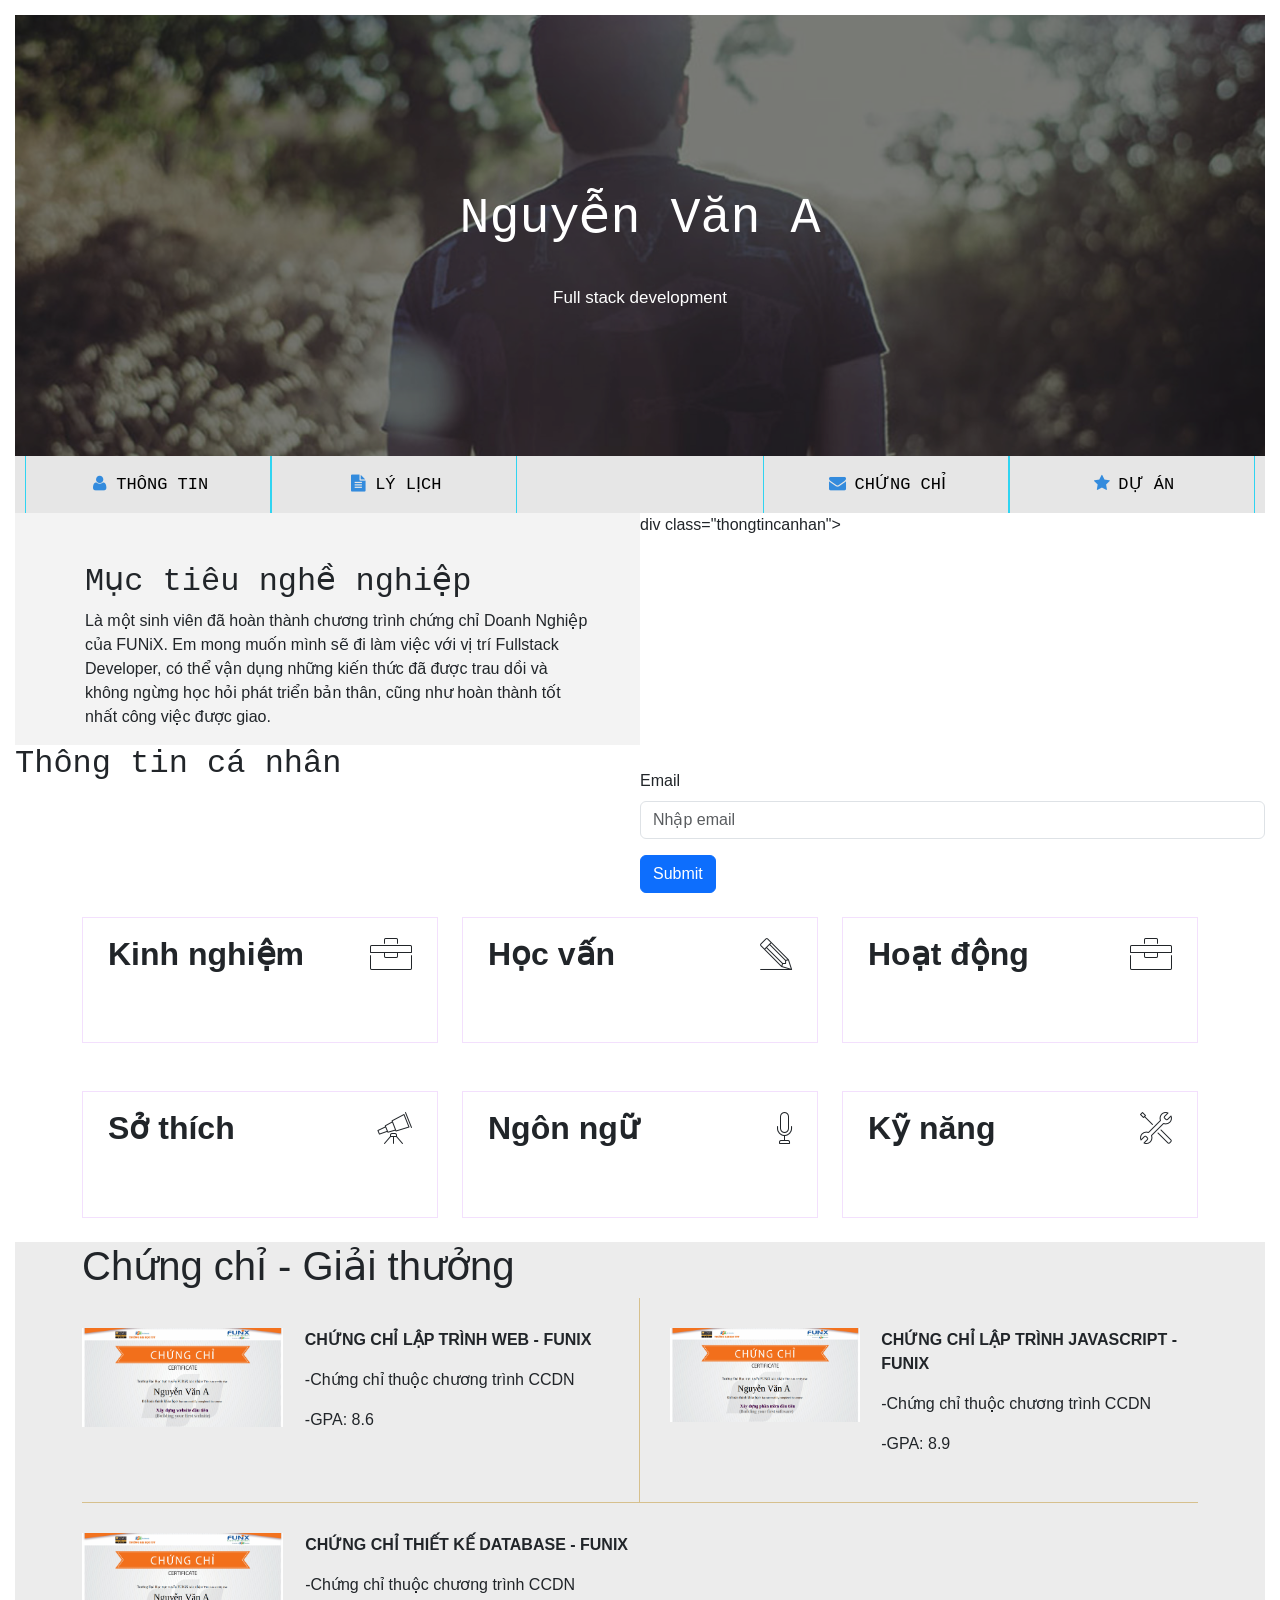
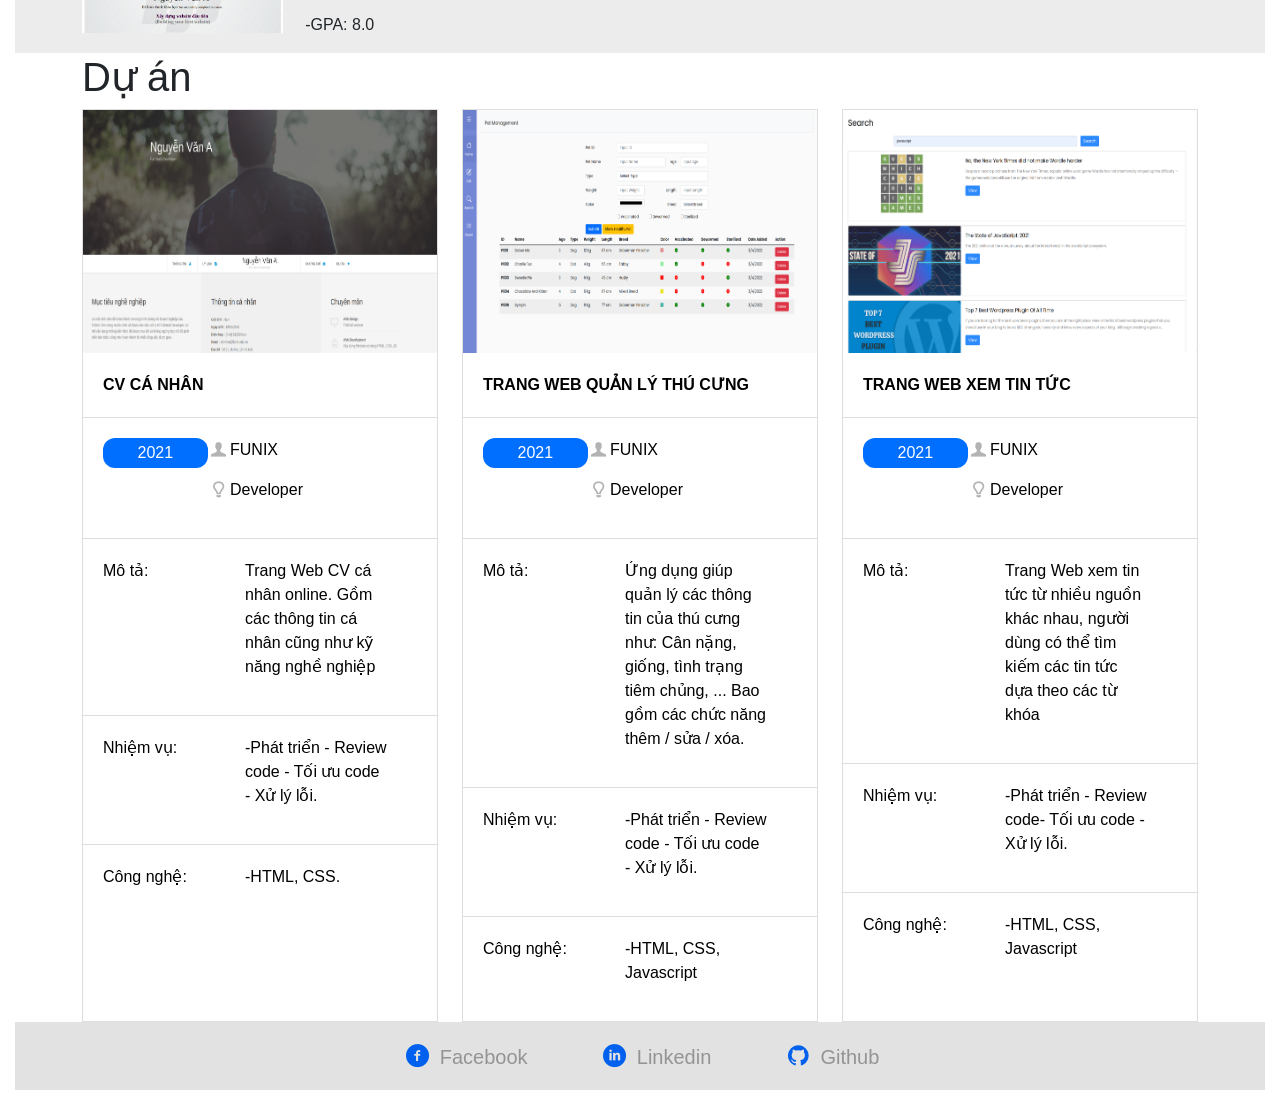
==== index.html @ e00fbfa2 "Add files via upload" ====
<!doctype html>
<html lang="en">
  <head>
    <meta charset="UTF-8" />
    <meta http-equiv="X-UA-Compatible" content="IE=edge" />

    <meta name="viewport" content="width=device-width, initial-scale=1.0" />
    <link
      rel="stylesheet"
      href="https://cdnjs.cloudflare.com/ajax/libs/font-awesome/4.7.0/css/font-awesome.min.css"
    />

    <link
      href="https://cdn.jsdelivr.net/npm/bootstrap@5.3.0/dist/css/bootstrap.min.css"
      rel="stylesheet"
    />

    <script src="https://cdn.jsdelivr.net/npm/bootstrap@5.3.0/dist/js/bootstrap.bundle.min.js"></script>

    <link rel="stylesheet" href="./css/laptop.css" />

    <link rel="stylesheet" href="./css/tablet.css" />

    <link rel="stylesheet" href="./css/mobile.css" />

    <link rel="stylesheet" href="./css/font.css" />
    <title>Assignment03</title>
  </head>
  <body style="font-family: sans-serif">
    <div>
      <!---BANNER AND IMG-->
      <div class="wordinimg">
        <img class="banner" src="images/banner.jpg" alt="Banner Image" />
        <div class="nguyenvanA">
          <h2>Nguyễn Văn A</h2>
          <p>Full stack development</p>
        </div>
      </div>
      <!---TOP NAVBAR--->
      <div class="topnavbar">
        <div class="navthongtin itemnav">
          <i class="icon-user" style="color: rgb(51, 139, 221)"></i>
          <a href="#">THÔNG TIN</a>
        </div>
        <div class="navlylich itemnav">
          <i class="icon-doc-text-inv" style="color: rgb(51, 139, 221)"></i>
          <a href="#">LÝ LỊCH </a>
        </div>
        <div class="name">
          <div class="avatar">
            <!-- <img src="images/default-avatar.webp" class="innerimg" alt="Avatar Image" /> -->
            <!-- <h2>Nguyễn Văn A</h2>
            <p>Full stack development</p> -->
          </div>
        </div>
        <div class="navchungchi itemnav">
          <i class="icon-mail-alt" style="color: rgb(51, 139, 221)"></i>
          <a href="#">CHỨNG CHỈ</a>
        </div>
        <div class="navduan itemnav">
          <i class="icon-star-1" style="color: rgb(51, 139, 221)"></i>
          <a href="#">DỰ ÁN</a>
        </div>
      </div>
      <div class="muctieuthongtin">
        <div class="muctieu">
          <!---MUCTIEU--->
          <h2 class="muctieunghengheip" style="font-family: monospace">
            Mục tiêu nghề nghiệp
          </h2>
          <p class="noidungmuctieu">
            Là một sinh viên đã hoàn thành chương trình chứng chỉ Doanh Nghiệp
            của FUNiX. Em mong muốn mình sẽ đi làm việc với vị trí Fullstack
            Developer, có thể vận dụng những kiến thức đã được trau dồi và không
            ngừng học hỏi phát triển bản thân, cũng như hoàn thành tốt nhất công
            việc được giao.
          </p>
        </div>
        div class="thongtincanhan">
        <!-- THONGTINCANHAN -->
        <h2 class="thongtin" style="font-family: monospace">
          Thông tin cá nhân
        </h2>
        <div class="mt-4">
          <div id="form-input">
            <div class="mb-3">
              <label class="form-label">Email</label>
              <input
                type="email"
                class="form-control"
                id="emailInput"
                placeholder="Nhập email"
              />
              <p id="error-email" style="color: red; margin-top: 8px"></p>
            </div>
            <button class="btn btn-primary" onclick="handleSubmit()">
              Submit
            </button>
          </div>
          <div id="form-section" class="hide">
            <ul class="noidungthongtin">
              <li><b>Ngày sinh</b> : 29/01/2009</li>
              <li><b>Giới tính</b> : Nam</li>
              <li><b>Điện thoại</b> : (+84) 912398xxx</li>
              <li><b>Email</b> : sinhvien@funix.edu.vn</li>
              <li><b>Địa chỉ</b> :Đồng Nai, Việt Nam</li>
              <li><b>Website</b> : https://abc.tech</li>
            </ul>
            <i class="icon-twitter" style="color: rgb(51, 139, 221)"></i>
            <i class="icon-facebook" style="color: rgb(51, 139, 221)"></i>
            <i class="icon-gplus" style="color: rgb(51, 139, 221)"></i>
            <i class="icon-linkedin" style="color: rgb(51, 139, 221)"></i>
          </div>
        </div>
      </div>
    </div>

    <div class="container">
      <div class="row">
        <div class="col-lg-4 col-md-6 col-12 my-4">
          <!-- Kinh nghiem -->
          <div class="kinhnghiem content-container borderExp">
            <h1 class="kinhnghiem-header">
              Kinh nghiệm

              <i class="ic-toolbox"></i>
            </h1>

            <div class="viewmore">
              <button class="btn btn-primary viewMoreBtn">
                <i class="fa fa-sort-desc" aria-hidden="true"></i> View More
              </button>
            </div>
            <div class="kinhnghiemul content-toggle">
              <li>
                <p><b>Full Stack Developer - Công ty Y</b></p>
              </li>
              <p>
                <i
                  >05/2022-<span
                    style="
                      background-color: rgb(0, 110, 255);
                      color: white;
                      padding: 3px 10px;
                      border-radius: 8px;
                    "
                    >Hiện tại</span
                  ></i
                >
              </p>

              <p>
                -Xây dựng, phát triển Website dựa trên thiết kế và yêu cầu đã
                có.
              </p>
              <p>
                -Phân tích và thiết kế Database, sử dụng các hệ quản trị CSDL
              </p>

              <li>
                <p><b>Web Designer - Công ty X</b></p>
              </li>
              <p><i>06/2021-04/2022</i></p>
              <p>-Thiết kế Website dự trên yêu cầu của khách hàng.</p>
              <p>-Sử dụng các công cụ: Figma, Canva, PTS.</p>
            </div>
          </div>
        </div>
        <div class="col-lg-4 col-md-6 col-12 my-4">
          <!-- Hoc van -->
          <div class="kinhnghiem content-container borderExp">
            <h1 class="kinhnghiem-header">Học vấn<i class="ic-pencil"></i></h1>

            <div class="viewmore">
              <button class="btn btn-primary viewMoreBtn">
                <i class="fa fa-sort-desc" aria-hidden="true"></i> View More
              </button>
            </div>
            <div class="kinhnghiemul content-toggle">
              <li>
                <p><b>FUNiX</b></p>
              </li>
              <p><i>06/2021-05/2022</i></p>
              <p>-Tốt nghiệp chứng chỉ doanh nghiệp nhánh Fullstack.</p>
              <p>-GPA: 9 / 10</p>

              <li>
                <p><b>Cử nhân-ĐH FPT</b></p>
              </li>
              <p><i>08/2016-07/2019</i></p>
              <p>-Chuyên ngành: Kỹ thuật phần mềm.</p>
              <p>-GPA: 3.2 / 4</p>

              <li>
                <p><b>Đại học Hà Nội</b></p>
              </li>
              <p><i>08/2016-02/2018</i></p>
              <p>-Hệ từ xa, Chuyên nghành: Ngôn ngữ Nhật</p>
              <p>-GPA: 2.8/4</p>
            </div>
          </div>
        </div>
        <div class="col-lg-4 col-md-6 col-12 my-4">
          <!-- Hoat dong -->
          <div class="hoatdong content-container borderExp">
            <h1 class="kinhnghiem-header">
              Hoạt động <i class="ic-toolbox"></i>
            </h1>

            <div class="viewmore">
              <button class="btn btn-primary viewMoreBtn">
                <i class="fa fa-sort-desc" aria-hidden="true"></i> View More
              </button>
            </div>
            <div class="kinhnghiemul content-toggle">
              <li>
                <p><b>FPT Edu Hackathon 2019</b></p>
              </li>
              <p><i>03/2019-05/2019</i></p>
              <p>-Giải 3 bảng A</p>
              <p>-Đề tài: Trang web về phân loại rác thải.</p>

              <li>
                <p><b>Câu lạc bộ Z</b></p>
              </li>
              <p><i>08/2018-08/2019</i></p>
              <p>-Trưởng ban chuyên môn</p>

              <li>
                <p><b>Câu lạc bộ Z</b></p>
              </li>
              <p><i>08/2016</i></p>
              <p>-Hỗ trợ tổ chức tuần lễ văn hoá Việt Nam - Nhật Bản</p>
            </div>
          </div>
        </div>
        <div class="col-lg-4 col-md-6 col-12 my-4">
          <!-- So thich -->
          <div class="sothich content-container borderExp">
            <h1 class="kinhnghiem-header">
              Sở thích <i class="ic-telescope"></i>
            </h1>

            <div class="viewmore">
              <button class="btn btn-primary viewMoreBtn">
                <i class="fa fa-sort-desc" aria-hidden="true"></i> View More
              </button>
            </div>
            <div class="kinhnghiemul content-toggle">
              <div class="iconsothich">
                <i class="ic-megaphone"></i>
                <i class="ic-hotairballoon"></i>
                <i class="ic-strategy"></i>
                <i class="ic-basket"></i>
              </div>
              <div class="sothichp">
                <p>Âm nhạc</p>
                <p>Du lịch</p>
                <p>Chơi game</p>
                <p>Nấu ăn</p>
              </div>
            </div>
          </div>
        </div>
        <div class="col-lg-4 col-md-6 col-12 my-4">
          <!-- Ngon ngu -->
          <div class="ngonngu content-container borderExp">
            <h1 class="kinhnghiem-header">Ngôn ngữ <i class="ic-mic"></i></h1>

            <div class="viewmore">
              <button class="btn btn-primary viewMoreBtn">
                <i class="fa fa-sort-desc" aria-hidden="true"></i> View More
              </button>
            </div>
            <div class="kinhnghiemul content-toggle">
              <div class="p-4">
                <h3>English - IELTS 7.0</h3>
                <div class="skill">
                  <div class="Englishskill on"></div>
                  <div class="Englishskill on"></div>
                  <div class="Englishskill off"></div>
                </div>
                <h3>Japanese - N3</h3>
                <div class="skill">
                  <div class="Englishskill on"></div>
                  <div class="Englishskill on"></div>
                  <div class="Englishskill on"></div>
                </div>
              </div>
            </div>
          </div>
        </div>
        <div class="col-lg-4 col-md-6 col-12 my-4">
          <!-- Ky nang -->
          <div class="kynang content-container borderExp">
            <h1 class="kinhnghiem-header">
              Kỹ năng <i class="ic-tools-2"></i>
            </h1>

            <div class="viewmore">
              <button class="btn btn-primary viewMoreBtn">
                <i class="fa fa-sort-desc" aria-hidden="true"></i> View More
              </button>
            </div>
            <div class="kinhnghiemul content-toggle">
              <div class="p-4">
                <h3>HTML/CSS: Fundamental</h3>
                <div class="skill">
                  <div class="Englishskill on"></div>
                  <div class="Englishskill on"></div>
                  <div class="Englishskill off"></div>
                </div>
                <h3>Javascript: Intermediate</h3>
                <div class="skill">
                  <div class="Englishskill on"></div>
                  <div class="Englishskill on"></div>
                  <div class="Englishskill off"></div>
                </div>
                <h3>NodeJS: Intermediate</h3>
                <div class="skill">
                  <div class="Englishskill on"></div>
                  <div class="Englishskill on"></div>
                  <div class="Englishskill on"></div>
                </div>
                <h3>Bootstrap 5: Intermediate</h3>
                <div class="skill">
                  <div class="Englishskill on"></div>
                  <div class="Englishskill off"></div>
                  <div class="Englishskill off"></div>
                </div>
              </div>
            </div>
          </div>
        </div>
      </div>
    </div>
    <!-- Chung chi - Giai thuong -->
    <div class="container2">
      <div class="container">
        <h1>Chứng chỉ - Giải thưởng</h1>
        <div class="chungchigiaithuong">
          <!-- web -->
          <div class="WEB">
            <div class="webimg">
              <img src="images/Cert_WEB.png" style="width: 90%" />
            </div>
            <div class="webword">
              <p><b>CHỨNG CHỈ LẬP TRÌNH WEB - FUNIX</b></p>
              <p>-Chứng chỉ thuộc chương trình CCDN</p>
              <p>-GPA: 8.6</p>
            </div>
          </div>
          <!-- java -->
          <div class="JAVASCRIPT">
            <div class="javaimg">
              <img src="images/Cert_PRF.png" style="width: 90%" />
            </div>
            <div class="javaword">
              <p><b>CHỨNG CHỈ LẬP TRÌNH JAVASCRIPT - FUNIX</b></p>
              <p>-Chứng chỉ thuộc chương trình CCDN</p>
              <p>-GPA: 8.9</p>
            </div>
          </div>
          <!-- database -->
          <div class="DATABASE">
            <div class="databaseimg">
              <img src="images/Cert_DBI.png" style="width: 90%" />
            </div>
            <div class="databaseword">
              <p><b>CHỨNG CHỈ THIẾT KẾ DATABASE - FUNIX</b></p>
              <p>-Chứng chỉ thuộc chương trình CCDN</p>
              <p>-GPA: 8.0</p>
            </div>
          </div>
        </div>
      </div>
    </div>
    <!-- du an CV ca nhan -->
    <div class="container">
      <div class="bigduan">
        <h1>Dự án</h1>
      </div>
      <div class="row">
        <div class="col-md-4 col-12">
          <a class="extralink" href="digital-cv.html"
            ><div class="canhan">
              <div class="canhanimg">
                <img src="images/project_1.png" style="width: 100%" />
              </div>
              <div class="canhanword">
                <p class="marcanhan"><b>CV CÁ NHÂN</b></p>
                <div class="cvcanhan">
                  <p class="text-2021">2021</p>
                  <div>
                    <p>
                      <i class="icon-user-1" style="color: #b3b3b3"></i>FUNIX
                    </p>
                    <p>
                      <i class="icon-lamp" style="color: #b3b3b3"></i>Developer
                    </p>
                  </div>
                </div>
                <div class="motacv">
                  <p>Mô tả:</p>
                  <p>
                    Trang Web CV cá nhân online. Gồm các thông tin cá nhân cũng
                    như kỹ năng nghề nghiệp
                  </p>
                </div>
                <div class="nhiemvucv">
                  <p>Nhiệm vụ:</p>
                  <p>-Phát triển - Review code - Tối ưu code - Xử lý lỗi.</p>
                </div>
                <div class="congnghecv">
                  <p>Công nghệ:</p>
                  <p>-HTML, CSS.</p>
                </div>
              </div>
            </div>
          </a>
        </div>
        <div class="col-md-4 col-12">
          <!-- trang web quan li thu cung -->
          <a class="extralink" href="digital-cv.html"
            ><div class="thucung">
              <div class="thucungimg">
                <img src="images/project_2.png" style="width: 100%" />
              </div>
              <div class="thucungword">
                <p class="marcanhan"><b>TRANG WEB QUẢN LÝ THÚ CƯNG</b></p>
                <div class="cvcanhan">
                  <p class="text-2021">2021</p>
                  <div>
                    <p>
                      <i class="icon-user-1" style="color: #b3b3b3"></i>FUNIX
                    </p>
                    <p>
                      <i class="icon-lamp" style="color: #b3b3b3"></i>Developer
                    </p>
                  </div>
                </div>
                <div class="motathucung">
                  <p>Mô tả:</p>
                  <p>
                    Ứng dụng giúp quản lý các thông tin của thú cưng như: Cân
                    nặng, giống, tình trạng tiêm chủng, ... Bao gồm các chức
                    năng thêm / sửa / xóa.
                  </p>
                </div>
                <div class="nhiemvuthucung">
                  <p>Nhiệm vụ:</p>
                  <p>-Phát triển - Review code - Tối ưu code - Xử lý lỗi.</p>
                </div>
                <div class="congnghethucung">
                  <p>Công nghệ:</p>
                  <p>-HTML, CSS, Javascript</p>
                </div>
              </div>
            </div>
          </a>
        </div>
        <div class="col-md-4 col-12">
          <!-- trang web xem tin tuc -->
          <a class="extralink" href="digital-cv.html"
            ><div class="tintuc">
              <div class="tintucimg">
                <img src="images/project_3.png" style="width: 100%" />
              </div>
              <div class="tintucword">
                <p class="marcanhan"><b>TRANG WEB XEM TIN TỨC</b></p>
                <div class="cvcanhan">
                  <p class="text-2021">2021</p>
                  <div>
                    <p>
                      <i class="icon-user-1" style="color: #b3b3b3"></i>FUNIX
                    </p>
                    <p>
                      <i class="icon-lamp" style="color: #b3b3b3"></i>Developer
                    </p>
                  </div>
                </div>
                <div class="motathucung">
                  <p>Mô tả:</p>
                  <p>
                    Trang Web xem tin tức từ nhiều nguồn khác nhau, người dùng
                    có thể tìm kiếm các tin tức dựa theo các từ khóa
                  </p>
                </div>
                <div class="nhiemvutintuc">
                  <p>Nhiệm vụ:</p>
                  <p>-Phát triển - Review code- Tối ưu code - Xử lý lỗi.</p>
                </div>
                <div class="congnghetintuc">
                  <p>Công nghệ:</p>
                  <p>-HTML, CSS, Javascript</p>
                </div>
              </div>
            </div>
          </a>
        </div>
      </div>
    </div>
    <footer>
      <div class="footerlink">
        <p><i class="icon-facebook-circled"></i> <a href="#">Facebook</a></p>
        <p><i class="icon-linkedin-circled"></i> <a href="#">Linkedin</a></p>
        <p><i class="icon-github-circled"></i> <a href="#">Github</a></p>
      </div>
    </footer>

    <!-- Link JS -->
    <script src="js/main.js"></script>
  </body>
</html>
---- css/laptop.css ----
body {
  margin: 15px;
  padding: 0;
}
.wordinimg {
  /* position: relative; */
  text-align: center;
  width: 100%;
  height: 49vh;
  overflow: hidden;
  background-color: rgba(0, 0, 0, 0.8);
  /* background-image: url(../images/banner.jpg); */
  background-repeat: no-repeat;
  background-size: cover;
  z-index: 1;
}
.bigduan {
  font-size: 32px;
  font-weight: 600;
}
.banner {
  width: 100%;
  filter: brightness(50%);
}
.nguyenvanA h2 {
  position: absolute;
  left: 50%;
  top: 21%;
  font-family: monospace;
  color: white;
  font-size: 50px;
  transform: translateX(-50%);
}
.nguyenvanA P {
  position: absolute;
  top: 30%;
  left: 50%;
  color: white;
  font-size: 17px;
  transform: translateX(-50%);
  padding: 15px;
}
.topnavbar {
  overflow: hidden;
  background-color: #e6e6e6;
}
.topnavbar {
  position: relative;
  display: grid;
  grid-template-columns: 1fr 1fr 1fr 1fr 1fr;
  justify-content: space-evenly;
  align-items: center;
  color: black;
  text-align: center;
  text-decoration: none;
  font-size: 17px;
  /* padding: 21px; */
  padding: 0px 10px;
}
.topnavbar img {
  border: 9px solid white;
  border-radius: 50%;
  position: relative;
  margin-bottom: 0px;
  width: 100%;
  height: 130px;
}
.name {
  width: 130px;
  padding: 20px 10px;
}
.avatar {
  /* position: absolute; */
  width: 120px;
  height: 120px;
  position: absolute;
  top: 63%;
  left: 50%;
  transform: translate(-50%, -50%);
}
.topnavbar a {
  text-decoration: none;
  color: black;
  font-family: monospace;
}
.topnavbar a:hover {
  background-color: #ddd;
  color: black;
}
/* .TEN img {
  /* font-size: 10px;
  color: gray; 
  position: absolute;
  bottom: 29%; 

   left: 50%; 
  border-radius: 100%;
  height: 144px;
  border: 9px solid white; 
}*/
.muctieuthongtin {
  display: grid;
  grid-template-columns: 50% 50%;
  /* gap: 20px; */
}
.noidungthongtin {
  list-style-type: none;
  padding: 0;
}
.thongtincanhan {
  background-color: #dbdbdb;
  padding: 40px;
  padding-top: 50px;
}
.muctieu {
  background-color: #f3f3f3;
  padding-top: 50px;
  padding-left: 70px;
  padding-right: 50px;
}
.itemnav {
  padding: 15px;
  border-left: 1px solid #2fd4f1;
  border-right: 1px solid #2fd4f1;
  /* border-right: 1px solid #b3b3b3; */
  flex: 1;
}
.borderExp {
  border: solid 1px #f3e0fd;
  height: 100%;
}
li::marker {
  color: #2f83f1;
}
/* style="border: #f3e0fd solid 1px" */
.iconsothich,
.sothichp {
  display: grid;
  grid-template-columns: 1fr 1fr 1fr 1fr;
  /* gap: 20px; */
  margin: 10px 20px;
  align-items: center;
  justify-items: center;
  /* flex-wrap: wrap; */
}
.iconsothich i {
  border: 2px solid rgb(127, 174, 212);
  border-radius: 34px;
  padding: 20px;
  font-size: 20px;
  color: #2f83f1;
}
.skill {
  display: flex;
}
.Englishskill {
  background-color: aqua;
  border: solid 1px gray;
  height: 5px;
  width: 60px;
  border-radius: 5px;
  margin-right: 10px;
  /* padding: 10px; */
}
.Englishskill.off {
  background-color: rgb(199, 199, 199);
}
.container2 {
  background-color: rgb(236, 236, 236);
}
.chungchigiaithuong {
  display: grid;
  grid-template-columns: 1fr 1fr;
  background-color: rgb(236, 236, 236);
}
/* .WEB,
.JAVASCRIPT,
.DATABASE {
  display: grid;
  grid-template-columns: 1fr 1fr;
} */
.footerlink p {
  margin-top: 1rem;
}
.footerlink {
  font-size: 20px;
  display: flex;
  gap: 70px;
  justify-content: center;
  background-color: #e2e2e2;
}
.footerlink a {
  text-decoration: none;
  color: #949494;
}
.footerlink i {
  color: rgb(1, 96, 238);
  font-size: larger;
}
.duan-container {
  display: grid;
  grid-template-columns: 1fr 1fr 1fr;
  gap: 20px;
  margin-top: 0px;
}
.cvcanhan,
.webthucung,
.webtintuc {
  display: grid;
  grid-template-columns: 1fr 1fr 1fr;
  /* border: solid 1px rgb(223, 221, 221); */
  /* margin-right: 10px; */
  padding: 20px;
  border-top: solid 1px rgb(223, 221, 221);
}
.motacv,
.nhiemvucv,
.congnghecv,
.motathucung,
.nhiemvuthucung,
.congnghethucung,
.motatintuc,
.nhiemvutintuc,
.congnghetintuc {
  display: grid;
  grid-template-columns: 1fr 1fr;
  /* margin-right: 10px; */
  padding: 20px;
  border-top: solid 1px rgb(223, 221, 221);
  padding-right: 50px;
}
/* .tintucword, 
.thucungword,
.canhanword {
  margin: 10px;
  padding: 10px;
} */
/* .canhanimg,
.thucungimg,
.tintucimg {
  margin-right: 10px;
  padding: 40px; 
  border: solid rgb(223, 221, 221);
} */
.canhan,
.tintuc,
.thucung {
  /* padding: 10px; */
  border: solid 1px rgb(223, 221, 221);
  height: 100%;
}

.WEB,
.JAVASCRIPT,
.DATABASE {
  display: grid;
  grid-template-columns: 2fr 3fr;
  padding-top: 30px;
  /* padding-left: 110px;
  padding-right: 110px; */
}
.WEB {
  border-right: solid 1px #d6c08d;
}
/* .webword {
  border-right: 1px solid #d6c08d;
} */
/* .DATABASE {
} */
.WEB,
.JAVASCRIPT {
  padding-bottom: 30px;
  border-bottom: 1px solid #d6c08d;
}
.JAVASCRIPT {
  padding-left: 30px;
}
.kinhnghiem-header {
  display: flex;
  justify-content: space-between;
  align-items: center;
  font-size: 32px;
  padding: 17px 25px;
  font-weight: 600;
}
.kinhnghiemul {
  padding: 30px;
}
.hide {
  display: none;
}

.content-toggle {
  display: none;
}
.viewmore {
  opacity: 0;
  transition: 0.3s;
  margin-left: 20px;
  margin-bottom: 5px;
}
.viewmore i {
  font-size: 18px;
  height: 25px;
  display: block;
}
.viewmore .fa-sort-asc {
  height: 10px;
}
.content-container:hover .viewmore {
  opacity: 1;
}
.viewmore button {
  background-color: #e6be62;
  display: flex;
  align-items: center;
  gap: 10px;
}
.marcanhan {
  margin: 10px;
  padding: 10px;
}
.text-2021 {
  background-color: rgb(0, 110, 255);
  color: white;
  padding: 3px 10px;
  border-radius: 12px;
  text-align: center;
  display: inline-block;
  height: 30px;
}
.extralink {
  text-decoration: none;
  color: black;
}
---- css/tablet.css ----
@media (max-width: 1023px) {
  .wordinimg {
    width: 100%;
    height: 34vh;
    overflow: hidden;
  }
  .banner {
    height: 40vh;
  }
  .DATABASE,
  .WEB,
  .JAVASCRIPT {
    padding: 10px;
    grid-template-columns: auto;
  }
  .kinhnghiem-header {
    padding: 10px;
  }
  .duan-container {
    display: grid;
    grid-template-columns: 1fr 1fr;
    margin: 0px;
    padding-top: 15px;
  }
  .footerlink {
    font-size: 30px;
    width: 100%;
    height: auto;
  }
  .footerlink p {
    margin-top: 1rem;
  }
  .motacv,
  .nhiemvucv,
  .congnghecv,
  .motathucung,
  .nhiemvuthucung,
  .congnghethucung,
  .motatintuc,
  .nhiemvutintuc,
  .congnghetintuc {
    padding: 5px;
  }
  .cvcanhan,
  .webthucung,
  .webtintuc {
    padding: 5px;
    display: flex;
    gap: 20px;
  }
  .nguyenvanA h2 {
    font-size: 28px !important;
    top: 13%;
  }
  .nguyenvanA P {
    font-size: 12px !important;
    top: 17%;
  }
  .extralink {
    text-decoration: none;
    color: black;
  }
}
---- css/mobile.css ----
@media (max-width: 767px) {
  .muctieuthongtin {
    display: grid;
    grid-template-columns: 1fr;
  }
  .nguyenvanA h2 {
    font-size: 28px !important;
    top: 26%;
  }
  .nguyenvanA P {
    font-size: 14px !important;
    top: 35%;
  }
  .itemnav,
  .navduan,
  .navlylich {
    border: none;
    border-right: none;
  }
  .name {
    position: absolute;
  }
  .topnavbar {
    position: relative;
    display: grid;
    grid-template-columns: 1fr;
    justify-content: space-evenly;
    align-items: center;
    color: black;
    text-align: left;
    text-decoration: none;
    font-size: 17px;
    /* padding: 21px; */

    padding: 0px 10px;
  }
  .chungchigiaithuong {
    display: grid;
    grid-template-columns: 1fr;
  }
  .WEB {
    border-right: none;
  }
  .wordinimg {
    width: 100%;
    height: 80vh;
    overflow: hidden;
  }
  .banner {
    height: 90vh;
  }
  .bigduan {
    margin-left: 20px;
    font-size: 32px;
    font-weight: 600;
  }
  .DATABASE,
  .WEB,
  .DATABASE,
  .JAVASCRIPT {
    padding-right: 40px;
    padding-left: 40px;
    padding-top: 30px;
  }
  .javaimng,
  .webimng,
  .databaseimng {
    width: 100%;
  }
  .footerlink {
    font-size: 30px;
    width: 100%;
    height: auto;
  }
  .duan-container {
    display: grid;
    grid-template-columns: 1fr;
    margin: 0px;
    padding-top: 15px;
  }
  .footerlink a {
    display: none;
  }
  .extralink {
    text-decoration: none;
    color: black;
  }
}
---- css/font.css ----
@font-face {
	font-family: 'open_sanslight';
	src: url('../fonts/OpenSans-Light-webfont.eot');
	src: url('../fonts/OpenSans-Light-webfont.eot#iefix') format('embedded-opentype'),
		url('../fonts/OpenSans-Light-webfont.woff') format('woff'),
		url('../fonts/OpenSans-Light-webfont.ttf') format('truetype'),
		url('../fonts/OpenSans-Light-webfont.svg#open_sanslight') format('svg');
	font-weight: normal;
	font-style: normal;

}

@font-face {
	font-family: 'open_sansitalic';
	src: url('../fonts/OpenSans-Italic-webfont.eot');
	src: url('../fonts/OpenSans-Italic-webfont.eot#iefix') format('embedded-opentype'),
		url('../fonts/OpenSans-Italic-webfont.woff') format('woff'),
		url('../fonts/OpenSans-Italic-webfont.ttf') format('truetype'),
		url('../fonts/OpenSans-Italic-webfont.svg#open_sansitalic') format('svg');
	font-weight: normal;
	font-style: normal;

}

@font-face {
	font-family: 'open_sanssemibold';
	src: url('../fonts/OpenSans-Semibold-webfont.eot');
	src: url('../fonts/OpenSans-Semibold-webfont.eot#iefix') format('embedded-opentype'),
		url('../fonts/OpenSans-Semibold-webfont.woff') format('woff'),
		url('../fonts/OpenSans-Semibold-webfont.ttf') format('truetype'),
		url('../fonts/OpenSans-Semibold-webfont.svg#open_sanssemibold') format('svg');
	font-weight: normal;
	font-style: normal;

}


@font-face {
	font-family: 'open_sanslight_italic';
	src: url('../fonts/OpenSans-LightItalic-webfont.eot');
	src: url('../fonts/OpenSans-LightItalic-webfont.eot#iefix') format('embedded-opentype'),
		url('../fonts/OpenSans-LightItalic-webfont.woff') format('woff'),
		url('../fonts/OpenSans-LightItalic-webfont.ttf') format('truetype'),
		url('../fonts/OpenSans-LightItalic-webfont.svg#open_sanslight_italic') format('svg');
	font-weight: normal;
	font-style: normal;

}

@font-face {
	font-family: 'open_sansregular';
	src: url('../fonts/OpenSans-Regular-webfont.eot');
	src: url('../fonts/OpenSans-Regular-webfont.eot#iefix') format('embedded-opentype'),
		url('../fonts/OpenSans-Regular-webfont.woff') format('woff'),
		url('../fonts/OpenSans-Regular-webfont.ttf') format('truetype'),
		url('../fonts/OpenSans-Regular-webfont.svg#open_sansregular') format('svg');
	font-weight: normal;
	font-style: normal;

}


@font-face {
	font-family: 'fontello';
	src: url('../fonts/fontello.eot');
	src: url('../fonts/fontello.eot#iefix') format('embedded-opentype'),
		url('../fonts/fontello.woff') format('woff'),
		url('../fonts/fontello.ttf') format('truetype'),
		url('../fonts/fontello.svg#fontello') format('svg');
	font-weight: normal;
	font-style: normal;
}

[class^="icon-"]:before,
[class*=" icon-"]:before {
	font-family: "fontello";
	font-style: normal;
	font-weight: normal;
	speak: none;

	display: inline-block;
	text-decoration: inherit;
	width: 1em;
	margin-right: .2em;
	text-align: center;
	/* opacity: .8; */

	/* For safety - reset parent styles, that can break glyph codes*/
	font-variant: normal;
	text-transform: none;

	/* fix buttons height, for twitter bootstrap */
	line-height: 1em;

	/* Animation center compensation - margins should be symmetric */
	/* remove if not needed */
	margin-left: .2em;

	/* you can be more comfortable with increased icons size */
	/* font-size: 120%; */

	/* Font smoothing. That was taken from TWBS */
	-webkit-font-smoothing: antialiased;
	-moz-osx-font-smoothing: grayscale;

	/* Uncomment for 3D effect */
	/* text-shadow: 1px 1px 1px rgba(127, 127, 127, 0.3); */
}

.icon-emo-happy:before {
	content: '\e800';
}

/* '' */
.icon-emo-wink:before {
	content: '\e801';
}

/* '' */
.icon-emo-wink2:before {
	content: '\e802';
}

/* '' */
.icon-emo-unhappy:before {
	content: '\e803';
}

/* '' */
.icon-emo-sleep:before {
	content: '\e804';
}

/* '' */
.icon-emo-thumbsup:before {
	content: '\e805';
}

/* '' */
.icon-emo-devil:before {
	content: '\e806';
}

/* '' */
.icon-emo-surprised:before {
	content: '\e807';
}

/* '' */
.icon-emo-tongue:before {
	content: '\e808';
}

/* '' */
.icon-emo-coffee:before {
	content: '\e809';
}

/* '' */
.icon-emo-sunglasses:before {
	content: '\e80a';
}

/* '' */
.icon-emo-displeased:before {
	content: '\e80b';
}

/* '' */
.icon-emo-beer:before {
	content: '\e80c';
}

/* '' */
.icon-emo-grin:before {
	content: '\e80d';
}

/* '' */
.icon-emo-angry:before {
	content: '\e80e';
}

/* '' */
.icon-emo-saint:before {
	content: '\e80f';
}

/* '' */
.icon-emo-cry:before {
	content: '\e810';
}

/* '' */
.icon-emo-shoot:before {
	content: '\e811';
}

/* '' */
.icon-emo-squint:before {
	content: '\e812';
}

/* '' */
.icon-emo-laugh:before {
	content: '\e813';
}

/* '' */
.icon-spin1:before {
	content: '\e814';
}

/* '' */
.icon-spin2:before {
	content: '\e815';
}

/* '' */
.icon-spin3:before {
	content: '\e816';
}

/* '' */
.icon-spin4:before {
	content: '\e817';
}

/* '' */
.icon-spin5:before {
	content: '\e818';
}

/* '' */
.icon-spin6:before {
	content: '\e819';
}

/* '' */
.icon-firefox:before {
	content: '\e81a';
}

/* '' */
.icon-chrome:before {
	content: '\e81b';
}

/* '' */
.icon-opera:before {
	content: '\e81c';
}

/* '' */
.icon-ie:before {
	content: '\e81d';
}

/* '' */
.icon-crown:before {
	content: '\e81e';
}

/* '' */
.icon-crown-plus:before {
	content: '\e81f';
}

/* '' */
.icon-crown-minus:before {
	content: '\e820';
}

/* '' */
.icon-marquee:before {
	content: '\e821';
}

/* '' */
.icon-glass:before {
	content: '\e822';
}

/* '' */
.icon-music:before {
	content: '\e823';
}

/* '' */
.icon-search:before {
	content: '\e824';
}

/* '' */
.icon-mail:before {
	content: '\e825';
}

/* '' */
.icon-mail-alt:before {
	content: '\e826';
}

/* '' */
.icon-mail-squared:before {
	content: '\e827';
}

/* '' */
.icon-heart:before {
	content: '\e828';
}

/* '' */
.icon-heart-empty:before {
	content: '\e829';
}

/* '' */
.icon-star-1:before {
	content: '\e82a';
}

/* '' */
.icon-star-empty-1:before {
	content: '\e82b';
}

/* '' */
.icon-star-half:before {
	content: '\e82c';
}

/* '' */
.icon-star-half-alt:before {
	content: '\e82d';
}

/* '' */
.icon-user:before {
	content: '\e82e';
}

/* '' */
.icon-user-plus:before {
	content: '\e82f';
}

/* '' */
.icon-user-times:before {
	content: '\e830';
}

/* '' */
.icon-users:before {
	content: '\e831';
}

/* '' */
.icon-male:before {
	content: '\e832';
}

/* '' */
.icon-female:before {
	content: '\e833';
}

/* '' */
.icon-child:before {
	content: '\e834';
}

/* '' */
.icon-user-secret:before {
	content: '\e835';
}

/* '' */
.icon-video:before {
	content: '\e836';
}

/* '' */
.icon-videocam:before {
	content: '\e837';
}

/* '' */
.icon-picture:before {
	content: '\e838';
}

/* '' */
.icon-camera:before {
	content: '\e839';
}

/* '' */
.icon-camera-alt:before {
	content: '\e83a';
}

/* '' */
.icon-th-large:before {
	content: '\e83b';
}

/* '' */
.icon-th:before {
	content: '\e83c';
}

/* '' */
.icon-th-list:before {
	content: '\e83d';
}

/* '' */
.icon-ok:before {
	content: '\e83e';
}

/* '' */
.icon-ok-circled:before {
	content: '\e83f';
}

/* '' */
.icon-ok-circled2:before {
	content: '\e840';
}

/* '' */
.icon-ok-squared:before {
	content: '\e841';
}

/* '' */
.icon-cancel:before {
	content: '\e842';
}

/* '' */
.icon-cancel-circled:before {
	content: '\e843';
}

/* '' */
.icon-cancel-circled2:before {
	content: '\e844';
}

/* '' */
.icon-plus:before {
	content: '\e845';
}

/* '' */
.icon-plus-circled:before {
	content: '\e846';
}

/* '' */
.icon-plus-squared:before {
	content: '\e847';
}

/* '' */
.icon-plus-squared-alt:before {
	content: '\e848';
}

/* '' */
.icon-minus:before {
	content: '\e849';
}

/* '' */
.icon-minus-circled:before {
	content: '\e84a';
}

/* '' */
.icon-minus-squared:before {
	content: '\e84b';
}

/* '' */
.icon-minus-squared-alt:before {
	content: '\e84c';
}

/* '' */
.icon-help:before {
	content: '\e84d';
}

/* '' */
.icon-help-circled:before {
	content: '\e84e';
}

/* '' */
.icon-info-circled:before {
	content: '\e84f';
}

/* '' */
.icon-info:before {
	content: '\e850';
}

/* '' */
.icon-home:before {
	content: '\e851';
}

/* '' */
.icon-link:before {
	content: '\e852';
}

/* '' */
.icon-unlink:before {
	content: '\e853';
}

/* '' */
.icon-link-ext:before {
	content: '\e854';
}

/* '' */
.icon-link-ext-alt:before {
	content: '\e855';
}

/* '' */
.icon-attach:before {
	content: '\e856';
}

/* '' */
.icon-lock:before {
	content: '\e857';
}

/* '' */
.icon-lock-open:before {
	content: '\e858';
}

/* '' */
.icon-lock-open-alt:before {
	content: '\e859';
}

/* '' */
.icon-pin:before {
	content: '\e85a';
}

/* '' */
.icon-eye:before {
	content: '\e85b';
}

/* '' */
.icon-eye-off:before {
	content: '\e85c';
}

/* '' */
.icon-tag-1:before {
	content: '\e85d';
}

/* '' */
.icon-tags:before {
	content: '\e85e';
}

/* '' */
.icon-bookmark:before {
	content: '\e85f';
}

/* '' */
.icon-bookmark-empty:before {
	content: '\e860';
}

/* '' */
.icon-flag:before {
	content: '\e861';
}

/* '' */
.icon-flag-empty:before {
	content: '\e862';
}

/* '' */
.icon-flag-checkered:before {
	content: '\e863';
}

/* '' */
.icon-thumbs-up:before {
	content: '\e864';
}

/* '' */
.icon-thumbs-down:before {
	content: '\e865';
}

/* '' */
.icon-thumbs-up-alt:before {
	content: '\e866';
}

/* '' */
.icon-thumbs-down-alt:before {
	content: '\e867';
}

/* '' */
.icon-download:before {
	content: '\e868';
}

/* '' */
.icon-upload:before {
	content: '\e869';
}

/* '' */
.icon-download-cloud:before {
	content: '\e86a';
}

/* '' */
.icon-upload-cloud:before {
	content: '\e86b';
}

/* '' */
.icon-reply:before {
	content: '\e86c';
}

/* '' */
.icon-reply-all:before {
	content: '\e86d';
}

/* '' */
.icon-forward:before {
	content: '\e86e';
}

/* '' */
.icon-quote-left:before {
	content: '\e86f';
}

/* '' */
.icon-quote-right:before {
	content: '\e870';
}

/* '' */
.icon-code:before {
	content: '\e871';
}

/* '' */
.icon-export:before {
	content: '\e872';
}

/* '' */
.icon-export-alt:before {
	content: '\e873';
}

/* '' */
.icon-share:before {
	content: '\e874';
}

/* '' */
.icon-share-squared:before {
	content: '\e875';
}

/* '' */
.icon-pencil:before {
	content: '\e876';
}

/* '' */
.icon-pencil-squared:before {
	content: '\e877';
}

/* '' */
.icon-edit:before {
	content: '\e878';
}

/* '' */
.icon-print:before {
	content: '\e879';
}

/* '' */
.icon-retweet:before {
	content: '\e87a';
}

/* '' */
.icon-keyboard:before {
	content: '\e87b';
}

/* '' */
.icon-gamepad:before {
	content: '\e87c';
}

/* '' */
.icon-comment:before {
	content: '\e87d';
}

/* '' */
.icon-chat:before {
	content: '\e87e';
}

/* '' */
.icon-comment-empty:before {
	content: '\e87f';
}

/* '' */
.icon-chat-empty:before {
	content: '\e880';
}

/* '' */
.icon-bell:before {
	content: '\e881';
}

/* '' */
.icon-bell-alt:before {
	content: '\e882';
}

/* '' */
.icon-bell-off:before {
	content: '\e883';
}

/* '' */
.icon-bell-off-empty:before {
	content: '\e884';
}

/* '' */
.icon-attention-alt:before {
	content: '\e885';
}

/* '' */
.icon-attention:before {
	content: '\e886';
}

/* '' */
.icon-attention-circled:before {
	content: '\e887';
}

/* '' */
.icon-location:before {
	content: '\e888';
}

/* '' */
.icon-direction:before {
	content: '\e889';
}

/* '' */
.icon-compass:before {
	content: '\e88a';
}

/* '' */
.icon-trash:before {
	content: '\e88b';
}

/* '' */
.icon-trash-empty:before {
	content: '\e88c';
}

/* '' */
.icon-doc:before {
	content: '\e88d';
}

/* '' */
.icon-docs:before {
	content: '\e88e';
}

/* '' */
.icon-doc-text:before {
	content: '\e88f';
}

/* '' */
.icon-doc-inv:before {
	content: '\e890';
}

/* '' */
.icon-doc-text-inv:before {
	content: '\e891';
}

/* '' */
.icon-file-pdf:before {
	content: '\e892';
}

/* '' */
.icon-file-word:before {
	content: '\e893';
}

/* '' */
.icon-file-excel:before {
	content: '\e894';
}

/* '' */
.icon-file-powerpoint:before {
	content: '\e895';
}

/* '' */
.icon-file-image:before {
	content: '\e896';
}

/* '' */
.icon-file-archive:before {
	content: '\e897';
}

/* '' */
.icon-file-audio:before {
	content: '\e898';
}

/* '' */
.icon-file-video:before {
	content: '\e899';
}

/* '' */
.icon-file-code:before {
	content: '\e89a';
}

/* '' */
.icon-folder:before {
	content: '\e89b';
}

/* '' */
.icon-folder-open:before {
	content: '\e89c';
}

/* '' */
.icon-folder-empty:before {
	content: '\e89d';
}

/* '' */
.icon-folder-open-empty:before {
	content: '\e89e';
}

/* '' */
.icon-box:before {
	content: '\e89f';
}

/* '' */
.icon-rss:before {
	content: '\e8a0';
}

/* '' */
.icon-rss-squared:before {
	content: '\e8a1';
}

/* '' */
.icon-phone:before {
	content: '\e8a2';
}

/* '' */
.icon-phone-squared:before {
	content: '\e8a3';
}

/* '' */
.icon-fax:before {
	content: '\e8a4';
}

/* '' */
.icon-menu:before {
	content: '\e8a5';
}

/* '' */
.icon-cog:before {
	content: '\e8a6';
}

/* '' */
.icon-cog-alt:before {
	content: '\e8a7';
}

/* '' */
.icon-wrench:before {
	content: '\e8a8';
}

/* '' */
.icon-sliders:before {
	content: '\e8a9';
}

/* '' */
.icon-basket:before {
	content: '\e8aa';
}

/* '' */
.icon-cart-plus:before {
	content: '\e8ab';
}

/* '' */
.icon-cart-arrow-down:before {
	content: '\e8ac';
}

/* '' */
.icon-calendar:before {
	content: '\e8ad';
}

/* '' */
.icon-calendar-empty:before {
	content: '\e8ae';
}

/* '' */
.icon-login:before {
	content: '\e8af';
}

/* '' */
.icon-logout:before {
	content: '\e8b0';
}

/* '' */
.icon-mic:before {
	content: '\e8b1';
}

/* '' */
.icon-mute:before {
	content: '\e8b2';
}

/* '' */
.icon-volume-off:before {
	content: '\e8b3';
}

/* '' */
.icon-volume-down:before {
	content: '\e8b4';
}

/* '' */
.icon-volume-up:before {
	content: '\e8b5';
}

/* '' */
.icon-headphones:before {
	content: '\e8b6';
}

/* '' */
.icon-clock:before {
	content: '\e8b7';
}

/* '' */
.icon-lightbulb:before {
	content: '\e8b8';
}

/* '' */
.icon-block:before {
	content: '\e8b9';
}

/* '' */
.icon-resize-full:before {
	content: '\e8ba';
}

/* '' */
.icon-resize-full-alt:before {
	content: '\e8bb';
}

/* '' */
.icon-resize-small:before {
	content: '\e8bc';
}

/* '' */
.icon-resize-vertical:before {
	content: '\e8bd';
}

/* '' */
.icon-resize-horizontal:before {
	content: '\e8be';
}

/* '' */
.icon-move:before {
	content: '\e8bf';
}

/* '' */
.icon-zoom-in:before {
	content: '\e8c0';
}

/* '' */
.icon-zoom-out:before {
	content: '\e8c1';
}

/* '' */
.icon-down-circled2:before {
	content: '\e8c2';
}

/* '' */
.icon-up-circled2:before {
	content: '\e8c3';
}

/* '' */
.icon-left-circled2:before {
	content: '\e8c4';
}

/* '' */
.icon-right-circled2:before {
	content: '\e8c5';
}

/* '' */
.icon-down-dir:before {
	content: '\e8c6';
}

/* '' */
.icon-up-dir:before {
	content: '\e8c7';
}

/* '' */
.icon-left-dir:before {
	content: '\e8c8';
}

/* '' */
.icon-right-dir:before {
	content: '\e8c9';
}

/* '' */
.icon-down-open:before {
	content: '\e8ca';
}

/* '' */
.icon-left-open:before {
	content: '\e8cb';
}

/* '' */
.icon-right-open:before {
	content: '\e8cc';
}

/* '' */
.icon-up-open:before {
	content: '\e8cd';
}

/* '' */
.icon-angle-left:before {
	content: '\e8ce';
}

/* '' */
.icon-angle-right:before {
	content: '\e8cf';
}

/* '' */
.icon-angle-up:before {
	content: '\e8d0';
}

/* '' */
.icon-angle-down:before {
	content: '\e8d1';
}

/* '' */
.icon-angle-circled-left:before {
	content: '\e8d2';
}

/* '' */
.icon-angle-circled-right:before {
	content: '\e8d3';
}

/* '' */
.icon-angle-circled-up:before {
	content: '\e8d4';
}

/* '' */
.icon-angle-circled-down:before {
	content: '\e8d5';
}

/* '' */
.icon-angle-double-left:before {
	content: '\e8d6';
}

/* '' */
.icon-angle-double-right:before {
	content: '\e8d7';
}

/* '' */
.icon-angle-double-up:before {
	content: '\e8d8';
}

/* '' */
.icon-angle-double-down:before {
	content: '\e8d9';
}

/* '' */
.icon-down:before {
	content: '\e8da';
}

/* '' */
.icon-left:before {
	content: '\e8db';
}

/* '' */
.icon-right:before {
	content: '\e8dc';
}

/* '' */
.icon-up:before {
	content: '\e8dd';
}

/* '' */
.icon-down-big:before {
	content: '\e8de';
}

/* '' */
.icon-left-big:before {
	content: '\e8df';
}

/* '' */
.icon-right-big:before {
	content: '\e8e0';
}

/* '' */
.icon-up-big:before {
	content: '\e8e1';
}

/* '' */
.icon-right-hand:before {
	content: '\e8e2';
}

/* '' */
.icon-left-hand:before {
	content: '\e8e3';
}

/* '' */
.icon-up-hand:before {
	content: '\e8e4';
}

/* '' */
.icon-down-hand:before {
	content: '\e8e5';
}

/* '' */
.icon-left-circled:before {
	content: '\e8e6';
}

/* '' */
.icon-right-circled:before {
	content: '\e8e7';
}

/* '' */
.icon-up-circled:before {
	content: '\e8e8';
}

/* '' */
.icon-down-circled:before {
	content: '\e8e9';
}

/* '' */
.icon-cw:before {
	content: '\e8ea';
}

/* '' */
.icon-ccw:before {
	content: '\e8eb';
}

/* '' */
.icon-arrows-cw:before {
	content: '\e8ec';
}

/* '' */
.icon-level-up:before {
	content: '\e8ed';
}

/* '' */
.icon-level-down:before {
	content: '\e8ee';
}

/* '' */
.icon-shuffle:before {
	content: '\e8ef';
}

/* '' */
.icon-exchange:before {
	content: '\e8f0';
}

/* '' */
.icon-history:before {
	content: '\e8f1';
}

/* '' */
.icon-expand:before {
	content: '\e8f2';
}

/* '' */
.icon-collapse:before {
	content: '\e8f3';
}

/* '' */
.icon-expand-right:before {
	content: '\e8f4';
}

/* '' */
.icon-collapse-left:before {
	content: '\e8f5';
}

/* '' */
.icon-play:before {
	content: '\e8f6';
}

/* '' */
.icon-play-circled:before {
	content: '\e8f7';
}

/* '' */
.icon-play-circled2:before {
	content: '\e8f8';
}

/* '' */
.icon-stop:before {
	content: '\e8f9';
}

/* '' */
.icon-pause:before {
	content: '\e8fa';
}

/* '' */
.icon-to-end:before {
	content: '\e8fb';
}

/* '' */
.icon-to-end-alt:before {
	content: '\e8fc';
}

/* '' */
.icon-to-start:before {
	content: '\e8fd';
}

/* '' */
.icon-to-start-alt:before {
	content: '\e8fe';
}

/* '' */
.icon-fast-fw:before {
	content: '\e8ff';
}

/* '' */
.icon-fast-bw:before {
	content: '\e900';
}

/* '' */
.icon-eject:before {
	content: '\e901';
}

/* '' */
.icon-target:before {
	content: '\e902';
}

/* '' */
.icon-signal:before {
	content: '\e903';
}

/* '' */
.icon-wifi:before {
	content: '\e904';
}

/* '' */
.icon-award:before {
	content: '\e905';
}

/* '' */
.icon-desktop:before {
	content: '\e906';
}

/* '' */
.icon-laptop:before {
	content: '\e907';
}

/* '' */
.icon-tablet:before {
	content: '\e908';
}

/* '' */
.icon-mobile:before {
	content: '\e909';
}

/* '' */
.icon-inbox:before {
	content: '\e90a';
}

/* '' */
.icon-globe:before {
	content: '\e90b';
}

/* '' */
.icon-sun:before {
	content: '\e90c';
}

/* '' */
.icon-cloud:before {
	content: '\e90d';
}

/* '' */
.icon-flash:before {
	content: '\e90e';
}

/* '' */
.icon-moon:before {
	content: '\e90f';
}

/* '' */
.icon-umbrella-1:before {
	content: '\e910';
}

/* '' */
.icon-flight:before {
	content: '\e911';
}

/* '' */
.icon-fighter-jet:before {
	content: '\e912';
}

/* '' */
.icon-paper-plane:before {
	content: '\e913';
}

/* '' */
.icon-paper-plane-empty:before {
	content: '\e914';
}

/* '' */
.icon-space-shuttle:before {
	content: '\e915';
}

/* '' */
.icon-leaf:before {
	content: '\e916';
}

/* '' */
.icon-font:before {
	content: '\e917';
}

/* '' */
.icon-bold:before {
	content: '\e918';
}

/* '' */
.icon-medium:before {
	content: '\e919';
}

/* '' */
.icon-italic:before {
	content: '\e91a';
}

/* '' */
.icon-header:before {
	content: '\e91b';
}

/* '' */
.icon-paragraph:before {
	content: '\e91c';
}

/* '' */
.icon-text-height:before {
	content: '\e91d';
}

/* '' */
.icon-text-width:before {
	content: '\e91e';
}

/* '' */
.icon-align-left:before {
	content: '\e91f';
}

/* '' */
.icon-align-center:before {
	content: '\e920';
}

/* '' */
.icon-align-right:before {
	content: '\e921';
}

/* '' */
.icon-align-justify:before {
	content: '\e922';
}

/* '' */
.icon-list:before {
	content: '\e923';
}

/* '' */
.icon-indent-left:before {
	content: '\e924';
}

/* '' */
.icon-indent-right:before {
	content: '\e925';
}

/* '' */
.icon-list-bullet:before {
	content: '\e926';
}

/* '' */
.icon-list-numbered:before {
	content: '\e927';
}

/* '' */
.icon-strike:before {
	content: '\e928';
}

/* '' */
.icon-underline:before {
	content: '\e929';
}

/* '' */
.icon-superscript:before {
	content: '\e92a';
}

/* '' */
.icon-subscript:before {
	content: '\e92b';
}

/* '' */
.icon-table:before {
	content: '\e92c';
}

/* '' */
.icon-columns:before {
	content: '\e92d';
}

/* '' */
.icon-crop:before {
	content: '\e92e';
}

/* '' */
.icon-scissors:before {
	content: '\e92f';
}

/* '' */
.icon-paste:before {
	content: '\e930';
}

/* '' */
.icon-briefcase:before {
	content: '\e931';
}

/* '' */
.icon-suitcase:before {
	content: '\e932';
}

/* '' */
.icon-ellipsis:before {
	content: '\e933';
}

/* '' */
.icon-ellipsis-vert:before {
	content: '\e934';
}

/* '' */
.icon-off:before {
	content: '\e935';
}

/* '' */
.icon-road:before {
	content: '\e936';
}

/* '' */
.icon-list-alt:before {
	content: '\e937';
}

/* '' */
.icon-qrcode:before {
	content: '\e938';
}

/* '' */
.icon-barcode:before {
	content: '\e939';
}

/* '' */
.icon-book:before {
	content: '\e93a';
}

/* '' */
.icon-ajust:before {
	content: '\e93b';
}

/* '' */
.icon-tint:before {
	content: '\e93c';
}

/* '' */
.icon-toggle-off:before {
	content: '\e93d';
}

/* '' */
.icon-toggle-on:before {
	content: '\e93e';
}

/* '' */
.icon-check:before {
	content: '\e93f';
}

/* '' */
.icon-check-empty:before {
	content: '\e940';
}

/* '' */
.icon-circle:before {
	content: '\e941';
}

/* '' */
.icon-circle-empty:before {
	content: '\e942';
}

/* '' */
.icon-circle-thin:before {
	content: '\e943';
}

/* '' */
.icon-circle-notch:before {
	content: '\e944';
}

/* '' */
.icon-dot-circled:before {
	content: '\e945';
}

/* '' */
.icon-asterisk:before {
	content: '\e946';
}

/* '' */
.icon-gift:before {
	content: '\e947';
}

/* '' */
.icon-fire:before {
	content: '\e948';
}

/* '' */
.icon-magnet:before {
	content: '\e949';
}

/* '' */
.icon-chart-bar:before {
	content: '\e94a';
}

/* '' */
.icon-chart-area:before {
	content: '\e94b';
}

/* '' */
.icon-chart-pie:before {
	content: '\e94c';
}

/* '' */
.icon-chart-line:before {
	content: '\e94d';
}

/* '' */
.icon-ticket:before {
	content: '\e94e';
}

/* '' */
.icon-credit-card:before {
	content: '\e94f';
}

/* '' */
.icon-floppy:before {
	content: '\e950';
}

/* '' */
.icon-megaphone:before {
	content: '\e951';
}

/* '' */
.icon-hdd:before {
	content: '\e952';
}

/* '' */
.icon-key:before {
	content: '\e953';
}

/* '' */
.icon-fork:before {
	content: '\e954';
}

/* '' */
.icon-rocket:before {
	content: '\e955';
}

/* '' */
.icon-bug:before {
	content: '\e956';
}

/* '' */
.icon-certificate:before {
	content: '\e957';
}

/* '' */
.icon-tasks:before {
	content: '\e958';
}

/* '' */
.icon-filter:before {
	content: '\e959';
}

/* '' */
.icon-beaker:before {
	content: '\e95a';
}

/* '' */
.icon-magic:before {
	content: '\e95b';
}

/* '' */
.icon-cab:before {
	content: '\e95c';
}

/* '' */
.icon-taxi:before {
	content: '\e95d';
}

/* '' */
.icon-truck:before {
	content: '\e95e';
}

/* '' */
.icon-bus:before {
	content: '\e95f';
}

/* '' */
.icon-bicycle:before {
	content: '\e960';
}

/* '' */
.icon-motorcycle:before {
	content: '\e961';
}

/* '' */
.icon-train:before {
	content: '\e962';
}

/* '' */
.icon-subway:before {
	content: '\e963';
}

/* '' */
.icon-ship:before {
	content: '\e964';
}

/* '' */
.icon-money:before {
	content: '\e965';
}

/* '' */
.icon-euro:before {
	content: '\e966';
}

/* '' */
.icon-pound:before {
	content: '\e967';
}

/* '' */
.icon-dollar:before {
	content: '\e968';
}

/* '' */
.icon-rupee:before {
	content: '\e969';
}

/* '' */
.icon-yen:before {
	content: '\e96a';
}

/* '' */
.icon-rouble:before {
	content: '\e96b';
}

/* '' */
.icon-shekel:before {
	content: '\e96c';
}

/* '' */
.icon-try:before {
	content: '\e96d';
}

/* '' */
.icon-won:before {
	content: '\e96e';
}

/* '' */
.icon-bitcoin:before {
	content: '\e96f';
}

/* '' */
.icon-viacoin:before {
	content: '\e970';
}

/* '' */
.icon-sort:before {
	content: '\e971';
}

/* '' */
.icon-sort-down:before {
	content: '\e972';
}

/* '' */
.icon-sort-up:before {
	content: '\e973';
}

/* '' */
.icon-sort-alt-up:before {
	content: '\e974';
}

/* '' */
.icon-sort-alt-down:before {
	content: '\e975';
}

/* '' */
.icon-sort-name-up:before {
	content: '\e976';
}

/* '' */
.icon-sort-name-down:before {
	content: '\e977';
}

/* '' */
.icon-sort-number-up:before {
	content: '\e978';
}

/* '' */
.icon-sort-number-down:before {
	content: '\e979';
}

/* '' */
.icon-hammer:before {
	content: '\e97a';
}

/* '' */
.icon-gauge:before {
	content: '\e97b';
}

/* '' */
.icon-sitemap:before {
	content: '\e97c';
}

/* '' */
.icon-spinner:before {
	content: '\e97d';
}

/* '' */
.icon-coffee:before {
	content: '\e97e';
}

/* '' */
.icon-food:before {
	content: '\e97f';
}

/* '' */
.icon-beer:before {
	content: '\e980';
}

/* '' */
.icon-user-md:before {
	content: '\e981';
}

/* '' */
.icon-stethoscope:before {
	content: '\e982';
}

/* '' */
.icon-heartbeat:before {
	content: '\e983';
}

/* '' */
.icon-ambulance:before {
	content: '\e984';
}

/* '' */
.icon-medkit:before {
	content: '\e985';
}

/* '' */
.icon-h-sigh:before {
	content: '\e986';
}

/* '' */
.icon-bed:before {
	content: '\e987';
}

/* '' */
.icon-hospital:before {
	content: '\e988';
}

/* '' */
.icon-building:before {
	content: '\e989';
}

/* '' */
.icon-building-filled:before {
	content: '\e98a';
}

/* '' */
.icon-bank:before {
	content: '\e98b';
}

/* '' */
.icon-smile:before {
	content: '\e98c';
}

/* '' */
.icon-frown:before {
	content: '\e98d';
}

/* '' */
.icon-meh:before {
	content: '\e98e';
}

/* '' */
.icon-anchor:before {
	content: '\e98f';
}

/* '' */
.icon-terminal:before {
	content: '\e990';
}

/* '' */
.icon-eraser:before {
	content: '\e991';
}

/* '' */
.icon-puzzle:before {
	content: '\e992';
}

/* '' */
.icon-shield:before {
	content: '\e993';
}

/* '' */
.icon-extinguisher:before {
	content: '\e994';
}

/* '' */
.icon-bullseye:before {
	content: '\e995';
}

/* '' */
.icon-wheelchair:before {
	content: '\e996';
}

/* '' */
.icon-language:before {
	content: '\e997';
}

/* '' */
.icon-graduation-cap:before {
	content: '\e998';
}

/* '' */
.icon-paw:before {
	content: '\e999';
}

/* '' */
.icon-spoon:before {
	content: '\e99a';
}

/* '' */
.icon-cube:before {
	content: '\e99b';
}

/* '' */
.icon-cubes:before {
	content: '\e99c';
}

/* '' */
.icon-recycle:before {
	content: '\e99d';
}

/* '' */
.icon-tree:before {
	content: '\e99e';
}

/* '' */
.icon-database:before {
	content: '\e99f';
}

/* '' */
.icon-server:before {
	content: '\e9a0';
}

/* '' */
.icon-lifebuoy:before {
	content: '\e9a1';
}

/* '' */
.icon-rebel:before {
	content: '\e9a2';
}

/* '' */
.icon-empire:before {
	content: '\e9a3';
}

/* '' */
.icon-bomb:before {
	content: '\e9a4';
}

/* '' */
.icon-soccer-ball:before {
	content: '\e9a5';
}

/* '' */
.icon-tty:before {
	content: '\e9a6';
}

/* '' */
.icon-binoculars:before {
	content: '\e9a7';
}

/* '' */
.icon-plug:before {
	content: '\e9a8';
}

/* '' */
.icon-newspaper:before {
	content: '\e9a9';
}

/* '' */
.icon-calc:before {
	content: '\e9aa';
}

/* '' */
.icon-copyright:before {
	content: '\e9ab';
}

/* '' */
.icon-at:before {
	content: '\e9ac';
}

/* '' */
.icon-eyedropper:before {
	content: '\e9ad';
}

/* '' */
.icon-brush:before {
	content: '\e9ae';
}

/* '' */
.icon-birthday:before {
	content: '\e9af';
}

/* '' */
.icon-diamond:before {
	content: '\e9b0';
}

/* '' */
.icon-street-view:before {
	content: '\e9b1';
}

/* '' */
.icon-venus:before {
	content: '\e9b2';
}

/* '' */
.icon-mars:before {
	content: '\e9b3';
}

/* '' */
.icon-mercury:before {
	content: '\e9b4';
}

/* '' */
.icon-transgender:before {
	content: '\e9b5';
}

/* '' */
.icon-transgender-alt:before {
	content: '\e9b6';
}

/* '' */
.icon-venus-double:before {
	content: '\e9b7';
}

/* '' */
.icon-mars-double:before {
	content: '\e9b8';
}

/* '' */
.icon-venus-mars:before {
	content: '\e9b9';
}

/* '' */
.icon-mars-stroke:before {
	content: '\e9ba';
}

/* '' */
.icon-mars-stroke-v:before {
	content: '\e9bb';
}

/* '' */
.icon-mars-stroke-h:before {
	content: '\e9bc';
}

/* '' */
.icon-neuter:before {
	content: '\e9bd';
}

/* '' */
.icon-cc-visa:before {
	content: '\e9be';
}

/* '' */
.icon-cc-mastercard:before {
	content: '\e9bf';
}

/* '' */
.icon-cc-discover:before {
	content: '\e9c0';
}

/* '' */
.icon-cc-amex:before {
	content: '\e9c1';
}

/* '' */
.icon-cc-paypal:before {
	content: '\e9c2';
}

/* '' */
.icon-cc-stripe:before {
	content: '\e9c3';
}

/* '' */
.icon-adn:before {
	content: '\e9c4';
}

/* '' */
.icon-android:before {
	content: '\e9c5';
}

/* '' */
.icon-angellist:before {
	content: '\e9c6';
}

/* '' */
.icon-apple:before {
	content: '\e9c7';
}

/* '' */
.icon-behance:before {
	content: '\e9c8';
}

/* '' */
.icon-behance-squared:before {
	content: '\e9c9';
}

/* '' */
.icon-bitbucket:before {
	content: '\e9ca';
}

/* '' */
.icon-bitbucket-squared:before {
	content: '\e9cb';
}

/* '' */
.icon-buysellads:before {
	content: '\e9cc';
}

/* '' */
.icon-cc:before {
	content: '\e9cd';
}

/* '' */
.icon-codeopen:before {
	content: '\e9ce';
}

/* '' */
.icon-connectdevelop:before {
	content: '\e9cf';
}

/* '' */
.icon-css3:before {
	content: '\e9d0';
}

/* '' */
.icon-dashcube:before {
	content: '\e9d1';
}

/* '' */
.icon-delicious:before {
	content: '\e9d2';
}

/* '' */
.icon-deviantart:before {
	content: '\e9d3';
}

/* '' */
.icon-digg:before {
	content: '\e9d4';
}

/* '' */
.icon-dribbble:before {
	content: '\e9d5';
}

/* '' */
.icon-dropbox:before {
	content: '\e9d6';
}

/* '' */
.icon-drupal:before {
	content: '\e9d7';
}

/* '' */
.icon-facebook:before {
	content: '\e9d8';
}

/* '' */
.icon-facebook-squared:before {
	content: '\e9d9';
}

/* '' */
.icon-facebook-official:before {
	content: '\e9da';
}

/* '' */
.icon-flickr:before {
	content: '\e9db';
}

/* '' */
.icon-forumbee:before {
	content: '\e9dc';
}

/* '' */
.icon-foursquare:before {
	content: '\e9dd';
}

/* '' */
.icon-git-squared:before {
	content: '\e9de';
}

/* '' */
.icon-git:before {
	content: '\e9df';
}

/* '' */
.icon-github:before {
	content: '\e9e0';
}

/* '' */
.icon-github-squared:before {
	content: '\e9e1';
}

/* '' */
.icon-github-circled:before {
	content: '\e9e2';
}

/* '' */
.icon-gittip:before {
	content: '\e9e3';
}

/* '' */
.icon-google:before {
	content: '\e9e4';
}

/* '' */
.icon-gplus:before {
	content: '\e9e5';
}

/* '' */
.icon-gplus-squared:before {
	content: '\e9e6';
}

/* '' */
.icon-gwallet:before {
	content: '\e9e7';
}

/* '' */
.icon-hacker-news:before {
	content: '\e9e8';
}

/* '' */
.icon-html5:before {
	content: '\e9e9';
}

/* '' */
.icon-instagram:before {
	content: '\e9ea';
}

/* '' */
.icon-ioxhost:before {
	content: '\e9eb';
}

/* '' */
.icon-joomla:before {
	content: '\e9ec';
}

/* '' */
.icon-jsfiddle:before {
	content: '\e9ed';
}

/* '' */
.icon-lastfm:before {
	content: '\e9ee';
}

/* '' */
.icon-lastfm-squared:before {
	content: '\e9ef';
}

/* '' */
.icon-leanpub:before {
	content: '\e9f0';
}

/* '' */
.icon-linkedin-squared:before {
	content: '\e9f1';
}

/* '' */
.icon-linux:before {
	content: '\e9f2';
}

/* '' */
.icon-linkedin:before {
	content: '\e9f3';
}

/* '' */
.icon-maxcdn:before {
	content: '\e9f4';
}

/* '' */
.icon-meanpath:before {
	content: '\e9f5';
}

/* '' */
.icon-openid:before {
	content: '\e9f6';
}

/* '' */
.icon-pagelines:before {
	content: '\e9f7';
}

/* '' */
.icon-paypal:before {
	content: '\e9f8';
}

/* '' */
.icon-pied-piper-squared:before {
	content: '\e9f9';
}

/* '' */
.icon-pied-piper-alt:before {
	content: '\e9fa';
}

/* '' */
.icon-pinterest:before {
	content: '\e9fb';
}

/* '' */
.icon-pinterest-circled:before {
	content: '\e9fc';
}

/* '' */
.icon-pinterest-squared:before {
	content: '\e9fd';
}

/* '' */
.icon-qq:before {
	content: '\e9fe';
}

/* '' */
.icon-reddit:before {
	content: '\e9ff';
}

/* '' */
.icon-reddit-squared:before {
	content: '\ea00';
}

/* '' */
.icon-renren:before {
	content: '\ea01';
}

/* '' */
.icon-sellsy:before {
	content: '\ea02';
}

/* '' */
.icon-shirtsinbulk:before {
	content: '\ea03';
}

/* '' */
.icon-simplybuilt:before {
	content: '\ea04';
}

/* '' */
.icon-skyatlas:before {
	content: '\ea05';
}

/* '' */
.icon-skype:before {
	content: '\ea06';
}

/* '' */
.icon-slack:before {
	content: '\ea07';
}

/* '' */
.icon-slideshare:before {
	content: '\ea08';
}

/* '' */
.icon-soundcloud:before {
	content: '\ea09';
}

/* '' */
.icon-spotify:before {
	content: '\ea0a';
}

/* '' */
.icon-stackexchange:before {
	content: '\ea0b';
}

/* '' */
.icon-stackoverflow:before {
	content: '\ea0c';
}

/* '' */
.icon-steam:before {
	content: '\ea0d';
}

/* '' */
.icon-steam-squared:before {
	content: '\ea0e';
}

/* '' */
.icon-stumbleupon:before {
	content: '\ea0f';
}

/* '' */
.icon-stumbleupon-circled:before {
	content: '\ea10';
}

/* '' */
.icon-tencent-weibo:before {
	content: '\ea11';
}

/* '' */
.icon-trello:before {
	content: '\ea12';
}

/* '' */
.icon-tumblr:before {
	content: '\ea13';
}

/* '' */
.icon-tumblr-squared:before {
	content: '\ea14';
}

/* '' */
.icon-twitch:before {
	content: '\ea15';
}

/* '' */
.icon-note:before {
	content: '\ea16';
}

/* '' */
.icon-note-beamed:before {
	content: '\ea17';
}

/* '' */
.icon-music-1:before {
	content: '\ea18';
}

/* '' */
.icon-search-1:before {
	content: '\ea19';
}

/* '' */
.icon-flashlight:before {
	content: '\ea1a';
}

/* '' */
.icon-mail-1:before {
	content: '\ea1b';
}

/* '' */
.icon-heart-1:before {
	content: '\ea1c';
}

/* '' */
.icon-heart-empty-1:before {
	content: '\ea1d';
}

/* '' */
.icon-star:before {
	content: '\ea1e';
}

/* '' */
.icon-star-empty:before {
	content: '\ea1f';
}

/* '' */
.icon-user-1:before {
	content: '\ea20';
}

/* '' */
.icon-users-1:before {
	content: '\ea21';
}

/* '' */
.icon-user-add:before {
	content: '\ea22';
}

/* '' */
.icon-video-1:before {
	content: '\ea23';
}

/* '' */
.icon-picture-1:before {
	content: '\ea24';
}

/* '' */
.icon-camera-1:before {
	content: '\ea25';
}

/* '' */
.icon-layout:before {
	content: '\ea26';
}

/* '' */
.icon-menu-1:before {
	content: '\ea27';
}

/* '' */
.icon-check-1:before {
	content: '\ea28';
}

/* '' */
.icon-cancel-1:before {
	content: '\ea29';
}

/* '' */
.icon-cancel-circled-1:before {
	content: '\ea2a';
}

/* '' */
.icon-cancel-squared:before {
	content: '\ea2b';
}

/* '' */
.icon-plus-1:before {
	content: '\ea2c';
}

/* '' */
.icon-plus-circled-1:before {
	content: '\ea2d';
}

/* '' */
.icon-plus-squared-1:before {
	content: '\ea2e';
}

/* '' */
.icon-minus-1:before {
	content: '\ea2f';
}

/* '' */
.icon-minus-circled-1:before {
	content: '\ea30';
}

/* '' */
.icon-minus-squared-1:before {
	content: '\ea31';
}

/* '' */
.icon-help-1:before {
	content: '\ea32';
}

/* '' */
.icon-help-circled-1:before {
	content: '\ea33';
}

/* '' */
.icon-info-1:before {
	content: '\ea34';
}

/* '' */
.icon-info-circled-1:before {
	content: '\ea35';
}

/* '' */
.icon-back:before {
	content: '\ea36';
}

/* '' */
.icon-home-1:before {
	content: '\ea37';
}

/* '' */
.icon-link-1:before {
	content: '\ea38';
}

/* '' */
.icon-attach-1:before {
	content: '\ea39';
}

/* '' */
.icon-lock-1:before {
	content: '\ea3a';
}

/* '' */
.icon-lock-open-1:before {
	content: '\ea3b';
}

/* '' */
.icon-eye-1:before {
	content: '\ea3c';
}

/* '' */
.icon-tag:before {
	content: '\ea3d';
}

/* '' */
.icon-bookmark-1:before {
	content: '\ea3e';
}

/* '' */
.icon-bookmarks:before {
	content: '\ea3f';
}

/* '' */
.icon-flag-1:before {
	content: '\ea40';
}

/* '' */
.icon-thumbs-up-1:before {
	content: '\ea41';
}

/* '' */
.icon-thumbs-down-1:before {
	content: '\ea42';
}

/* '' */
.icon-download-1:before {
	content: '\ea43';
}

/* '' */
.icon-upload-1:before {
	content: '\ea44';
}

/* '' */
.icon-upload-cloud-1:before {
	content: '\ea45';
}

/* '' */
.icon-reply-1:before {
	content: '\ea46';
}

/* '' */
.icon-reply-all-1:before {
	content: '\ea47';
}

/* '' */
.icon-forward-1:before {
	content: '\ea48';
}

/* '' */
.icon-quote:before {
	content: '\ea49';
}

/* '' */
.icon-code-1:before {
	content: '\ea4a';
}

/* '' */
.icon-export-1:before {
	content: '\ea4b';
}

/* '' */
.icon-pencil-1:before {
	content: '\ea4c';
}

/* '' */
.icon-feather:before {
	content: '\ea4d';
}

/* '' */
.icon-print-1:before {
	content: '\ea4e';
}

/* '' */
.icon-retweet-1:before {
	content: '\ea4f';
}

/* '' */
.icon-keyboard-1:before {
	content: '\ea50';
}

/* '' */
.icon-comment-1:before {
	content: '\ea51';
}

/* '' */
.icon-chat-1:before {
	content: '\ea52';
}

/* '' */
.icon-bell-1:before {
	content: '\ea53';
}

/* '' */
.icon-attention-1:before {
	content: '\ea54';
}

/* '' */
.icon-alert:before {
	content: '\ea55';
}

/* '' */
.icon-vcard:before {
	content: '\ea56';
}

/* '' */
.icon-address:before {
	content: '\ea57';
}

/* '' */
.icon-location-1:before {
	content: '\ea58';
}

/* '' */
.icon-map:before {
	content: '\ea59';
}

/* '' */
.icon-direction-1:before {
	content: '\ea5a';
}

/* '' */
.icon-compass-1:before {
	content: '\ea5b';
}

/* '' */
.icon-cup:before {
	content: '\ea5c';
}

/* '' */
.icon-trash-1:before {
	content: '\ea5d';
}

/* '' */
.icon-doc-1:before {
	content: '\ea5e';
}

/* '' */
.icon-docs-1:before {
	content: '\ea5f';
}

/* '' */
.icon-doc-landscape:before {
	content: '\ea60';
}

/* '' */
.icon-doc-text-1:before {
	content: '\ea61';
}

/* '' */
.icon-doc-text-inv-1:before {
	content: '\ea62';
}

/* '' */
.icon-newspaper-1:before {
	content: '\ea63';
}

/* '' */
.icon-book-open:before {
	content: '\ea64';
}

/* '' */
.icon-book-1:before {
	content: '\ea65';
}

/* '' */
.icon-folder-1:before {
	content: '\ea66';
}

/* '' */
.icon-archive:before {
	content: '\ea67';
}

/* '' */
.icon-box-1:before {
	content: '\ea68';
}

/* '' */
.icon-rss-1:before {
	content: '\ea69';
}

/* '' */
.icon-phone-1:before {
	content: '\ea6a';
}

/* '' */
.icon-cog-1:before {
	content: '\ea6b';
}

/* '' */
.icon-tools:before {
	content: '\ea6c';
}

/* '' */
.icon-share-1:before {
	content: '\ea6d';
}

/* '' */
.icon-shareable:before {
	content: '\ea6e';
}

/* '' */
.icon-basket-1:before {
	content: '\ea6f';
}

/* '' */
.icon-bag:before {
	content: '\ea70';
}

/* '' */
.icon-calendar-1:before {
	content: '\ea71';
}

/* '' */
.icon-login-1:before {
	content: '\ea72';
}

/* '' */
.icon-logout-1:before {
	content: '\ea73';
}

/* '' */
.icon-mic-1:before {
	content: '\ea74';
}

/* '' */
.icon-mute-1:before {
	content: '\ea75';
}

/* '' */
.icon-sound:before {
	content: '\ea76';
}

/* '' */
.icon-volume:before {
	content: '\ea77';
}

/* '' */
.icon-clock-1:before {
	content: '\ea78';
}

/* '' */
.icon-hourglass:before {
	content: '\ea79';
}

/* '' */
.icon-lamp:before {
	content: '\ea7a';
}

/* '' */
.icon-light-down:before {
	content: '\ea7b';
}

/* '' */
.icon-light-up:before {
	content: '\ea7c';
}

/* '' */
.icon-adjust:before {
	content: '\ea7d';
}

/* '' */
.icon-block-1:before {
	content: '\ea7e';
}

/* '' */
.icon-resize-full-1:before {
	content: '\ea7f';
}

/* '' */
.icon-resize-small-1:before {
	content: '\ea80';
}

/* '' */
.icon-popup:before {
	content: '\ea81';
}

/* '' */
.icon-publish:before {
	content: '\ea82';
}

/* '' */
.icon-window:before {
	content: '\ea83';
}

/* '' */
.icon-arrow-combo:before {
	content: '\ea84';
}

/* '' */
.icon-down-circled-1:before {
	content: '\ea85';
}

/* '' */
.icon-left-circled-1:before {
	content: '\ea86';
}

/* '' */
.icon-right-circled-1:before {
	content: '\ea87';
}

/* '' */
.icon-up-circled-1:before {
	content: '\ea88';
}

/* '' */
.icon-down-open-1:before {
	content: '\ea89';
}

/* '' */
.icon-left-open-1:before {
	content: '\ea8a';
}

/* '' */
.icon-right-open-1:before {
	content: '\ea8b';
}

/* '' */
.icon-up-open-1:before {
	content: '\ea8c';
}

/* '' */
.icon-down-open-mini:before {
	content: '\ea8d';
}

/* '' */
.icon-left-open-mini:before {
	content: '\ea8e';
}

/* '' */
.icon-right-open-mini:before {
	content: '\ea8f';
}

/* '' */
.icon-up-open-mini:before {
	content: '\ea90';
}

/* '' */
.icon-down-open-big:before {
	content: '\ea91';
}

/* '' */
.icon-left-open-big:before {
	content: '\ea92';
}

/* '' */
.icon-right-open-big:before {
	content: '\ea93';
}

/* '' */
.icon-up-open-big:before {
	content: '\ea94';
}

/* '' */
.icon-down-1:before {
	content: '\ea95';
}

/* '' */
.icon-left-1:before {
	content: '\ea96';
}

/* '' */
.icon-right-1:before {
	content: '\ea97';
}

/* '' */
.icon-up-1:before {
	content: '\ea98';
}

/* '' */
.icon-down-dir-1:before {
	content: '\ea99';
}

/* '' */
.icon-left-dir-1:before {
	content: '\ea9a';
}

/* '' */
.icon-right-dir-1:before {
	content: '\ea9b';
}

/* '' */
.icon-up-dir-1:before {
	content: '\ea9c';
}

/* '' */
.icon-down-bold:before {
	content: '\ea9d';
}

/* '' */
.icon-left-bold:before {
	content: '\ea9e';
}

/* '' */
.icon-right-bold:before {
	content: '\ea9f';
}

/* '' */
.icon-up-bold:before {
	content: '\eaa0';
}

/* '' */
.icon-down-thin:before {
	content: '\eaa1';
}

/* '' */
.icon-left-thin:before {
	content: '\eaa2';
}

/* '' */
.icon-right-thin:before {
	content: '\eaa3';
}

/* '' */
.icon-up-thin:before {
	content: '\eaa4';
}

/* '' */
.icon-ccw-1:before {
	content: '\eaa5';
}

/* '' */
.icon-cw-1:before {
	content: '\eaa6';
}

/* '' */
.icon-arrows-ccw:before {
	content: '\eaa7';
}

/* '' */
.icon-level-down-1:before {
	content: '\eaa8';
}

/* '' */
.icon-level-up-1:before {
	content: '\eaa9';
}

/* '' */
.icon-shuffle-1:before {
	content: '\eaaa';
}

/* '' */
.icon-loop:before {
	content: '\eaab';
}

/* '' */
.icon-switch:before {
	content: '\eaac';
}

/* '' */
.icon-play-1:before {
	content: '\eaad';
}

/* '' */
.icon-stop-1:before {
	content: '\eaae';
}

/* '' */
.icon-pause-1:before {
	content: '\eaaf';
}

/* '' */
.icon-record:before {
	content: '\eab0';
}

/* '' */
.icon-to-end-1:before {
	content: '\eab1';
}

/* '' */
.icon-to-start-1:before {
	content: '\eab2';
}

/* '' */
.icon-fast-forward:before {
	content: '\eab3';
}

/* '' */
.icon-fast-backward:before {
	content: '\eab4';
}

/* '' */
.icon-progress-0:before {
	content: '\eab5';
}

/* '' */
.icon-progress-1:before {
	content: '\eab6';
}

/* '' */
.icon-progress-2:before {
	content: '\eab7';
}

/* '' */
.icon-progress-3:before {
	content: '\eab8';
}

/* '' */
.icon-target-1:before {
	content: '\eab9';
}

/* '' */
.icon-palette:before {
	content: '\eaba';
}

/* '' */
.icon-list-1:before {
	content: '\eabb';
}

/* '' */
.icon-list-add:before {
	content: '\eabc';
}

/* '' */
.icon-signal-1:before {
	content: '\eabd';
}

/* '' */
.icon-trophy:before {
	content: '\eabe';
}

/* '' */
.icon-battery:before {
	content: '\eabf';
}

/* '' */
.icon-back-in-time:before {
	content: '\eac0';
}

/* '' */
.icon-monitor:before {
	content: '\eac1';
}

/* '' */
.icon-mobile-1:before {
	content: '\eac2';
}

/* '' */
.icon-network:before {
	content: '\eac3';
}

/* '' */
.icon-cd:before {
	content: '\eac4';
}

/* '' */
.icon-inbox-1:before {
	content: '\eac5';
}

/* '' */
.icon-install:before {
	content: '\eac6';
}

/* '' */
.icon-globe-1:before {
	content: '\eac7';
}

/* '' */
.icon-cloud-1:before {
	content: '\eac8';
}

/* '' */
.icon-cloud-thunder:before {
	content: '\eac9';
}

/* '' */
.icon-flash-1:before {
	content: '\eaca';
}

/* '' */
.icon-moon-1:before {
	content: '\eacb';
}

/* '' */
.icon-flight-1:before {
	content: '\eacc';
}

/* '' */
.icon-paper-plane-1:before {
	content: '\eacd';
}

/* '' */
.icon-leaf-1:before {
	content: '\eace';
}

/* '' */
.icon-lifebuoy-1:before {
	content: '\eacf';
}

/* '' */
.icon-mouse:before {
	content: '\ead0';
}

/* '' */
.icon-briefcase-1:before {
	content: '\ead1';
}

/* '' */
.icon-suitcase-1:before {
	content: '\ead2';
}

/* '' */
.icon-dot:before {
	content: '\ead3';
}

/* '' */
.icon-dot-2:before {
	content: '\ead4';
}

/* '' */
.icon-dot-3:before {
	content: '\ead5';
}

/* '' */
.icon-brush-1:before {
	content: '\ead6';
}

/* '' */
.icon-magnet-1:before {
	content: '\ead7';
}

/* '' */
.icon-infinity:before {
	content: '\ead8';
}

/* '' */
.icon-erase:before {
	content: '\ead9';
}

/* '' */
.icon-chart-pie-1:before {
	content: '\eada';
}

/* '' */
.icon-chart-line-1:before {
	content: '\eadb';
}

/* '' */
.icon-chart-bar-1:before {
	content: '\eadc';
}

/* '' */
.icon-chart-area-1:before {
	content: '\eadd';
}

/* '' */
.icon-tape:before {
	content: '\eade';
}

/* '' */
.icon-graduation-cap-1:before {
	content: '\eadf';
}

/* '' */
.icon-language-1:before {
	content: '\eae0';
}

/* '' */
.icon-ticket-1:before {
	content: '\eae1';
}

/* '' */
.icon-water:before {
	content: '\eae2';
}

/* '' */
.icon-droplet:before {
	content: '\eae3';
}

/* '' */
.icon-air:before {
	content: '\eae4';
}

/* '' */
.icon-credit-card-1:before {
	content: '\eae5';
}

/* '' */
.icon-floppy-1:before {
	content: '\eae6';
}

/* '' */
.icon-clipboard:before {
	content: '\eae7';
}

/* '' */
.icon-megaphone-1:before {
	content: '\eae8';
}

/* '' */
.icon-database-1:before {
	content: '\eae9';
}

/* '' */
.icon-drive:before {
	content: '\eaea';
}

/* '' */
.icon-bucket:before {
	content: '\eaeb';
}

/* '' */
.icon-thermometer:before {
	content: '\eaec';
}

/* '' */
.icon-key-1:before {
	content: '\eaed';
}

/* '' */
.icon-flow-cascade:before {
	content: '\eaee';
}

/* '' */
.icon-flow-branch:before {
	content: '\eaef';
}

/* '' */
.icon-flow-tree:before {
	content: '\eaf0';
}

/* '' */
.icon-flow-line:before {
	content: '\eaf1';
}

/* '' */
.icon-flow-parallel:before {
	content: '\eaf2';
}

/* '' */
.icon-rocket-1:before {
	content: '\eaf3';
}

/* '' */
.icon-gauge-1:before {
	content: '\eaf4';
}

/* '' */
.icon-traffic-cone:before {
	content: '\eaf5';
}

/* '' */
.icon-cc-1:before {
	content: '\eaf6';
}

/* '' */
.icon-cc-by:before {
	content: '\eaf7';
}

/* '' */
.icon-cc-nc:before {
	content: '\eaf8';
}

/* '' */
.icon-cc-nc-eu:before {
	content: '\eaf9';
}

/* '' */
.icon-cc-nc-jp:before {
	content: '\eafa';
}

/* '' */
.icon-cc-sa:before {
	content: '\eafb';
}

/* '' */
.icon-cc-nd:before {
	content: '\eafc';
}

/* '' */
.icon-cc-pd:before {
	content: '\eafd';
}

/* '' */
.icon-cc-zero:before {
	content: '\eafe';
}

/* '' */
.icon-cc-share:before {
	content: '\eaff';
}

/* '' */
.icon-cc-remix:before {
	content: '\eb00';
}

/* '' */
.icon-github-1:before {
	content: '\eb01';
}

/* '' */
.icon-github-circled-1:before {
	content: '\eb02';
}

/* '' */
.icon-flickr-1:before {
	content: '\eb03';
}

/* '' */
.icon-flickr-circled:before {
	content: '\eb04';
}

/* '' */
.icon-vimeo:before {
	content: '\eb05';
}

/* '' */
.icon-vimeo-circled:before {
	content: '\eb06';
}

/* '' */
.icon-twitter:before {
	content: '\eb07';
}

/* '' */
.icon-twitter-circled:before {
	content: '\eb08';
}

/* '' */
.icon-facebook-1:before {
	content: '\eb09';
}

/* '' */
.icon-facebook-circled:before {
	content: '\eb0a';
}

/* '' */
.icon-facebook-squared-1:before {
	content: '\eb0b';
}

/* '' */
.icon-gplus-1:before {
	content: '\eb0c';
}

/* '' */
.icon-gplus-circled:before {
	content: '\eb0d';
}

/* '' */
.icon-pinterest-1:before {
	content: '\eb0e';
}

/* '' */
.icon-pinterest-circled-1:before {
	content: '\eb0f';
}

/* '' */
.icon-tumblr-1:before {
	content: '\eb10';
}

/* '' */
.icon-tumblr-circled:before {
	content: '\eb11';
}

/* '' */
.icon-linkedin-1:before {
	content: '\eb12';
}

/* '' */
.icon-linkedin-circled:before {
	content: '\eb13';
}

/* '' */
.icon-dribbble-1:before {
	content: '\eb14';
}

/* '' */
.icon-dribbble-circled:before {
	content: '\eb15';
}

/* '' */
.icon-stumbleupon-1:before {
	content: '\eb16';
}

/* '' */
.icon-stumbleupon-circled-1:before {
	content: '\eb17';
}

/* '' */
.icon-lastfm-1:before {
	content: '\eb18';
}

/* '' */
.icon-lastfm-circled:before {
	content: '\eb19';
}

/* '' */
.icon-rdio:before {
	content: '\eb1a';
}

/* '' */
.icon-rdio-circled:before {
	content: '\eb1b';
}

/* '' */
.icon-spotify-1:before {
	content: '\eb1c';
}

/* '' */
.icon-spotify-circled:before {
	content: '\eb1d';
}

/* '' */
.icon-qq-1:before {
	content: '\eb1e';
}

/* '' */
.icon-instagram-1:before {
	content: '\eb1f';
}

/* '' */
.icon-dropbox-1:before {
	content: '\eb20';
}

/* '' */
.icon-evernote:before {
	content: '\eb21';
}

/* '' */
.icon-flattr:before {
	content: '\eb22';
}

/* '' */
.icon-skype-1:before {
	content: '\eb23';
}

/* '' */
.icon-skype-circled:before {
	content: '\eb24';
}

/* '' */
.icon-renren-1:before {
	content: '\eb25';
}

/* '' */
.icon-sina-weibo:before {
	content: '\eb26';
}

/* '' */
.icon-paypal-1:before {
	content: '\eb27';
}

/* '' */
.icon-picasa:before {
	content: '\eb28';
}

/* '' */
.icon-soundcloud-1:before {
	content: '\eb29';
}

/* '' */
.icon-mixi:before {
	content: '\eb2a';
}

/* '' */
.icon-behance-1:before {
	content: '\eb2b';
}

/* '' */
.icon-google-circles:before {
	content: '\eb2c';
}

/* '' */
.icon-vkontakte:before {
	content: '\eb2d';
}

/* '' */
.icon-music-outline:before {
	content: '\eb2e';
}

/* '' */
.icon-music-2:before {
	content: '\eb2f';
}

/* '' */
.icon-search-outline:before {
	content: '\eb30';
}

/* '' */
.icon-search-2:before {
	content: '\eb31';
}

/* '' */
.icon-mail-2:before {
	content: '\eb32';
}

/* '' */
.icon-heart-2:before {
	content: '\eb33';
}

/* '' */
.icon-heart-filled:before {
	content: '\eb34';
}

/* '' */
.icon-star-2:before {
	content: '\eb35';
}

/* '' */
.icon-star-filled:before {
	content: '\eb36';
}

/* '' */
.icon-user-outline:before {
	content: '\eb37';
}

/* '' */
.icon-user-2:before {
	content: '\eb38';
}

/* '' */
.icon-users-outline:before {
	content: '\eb39';
}

/* '' */
.icon-users-2:before {
	content: '\eb3a';
}

/* '' */
.icon-user-add-outline:before {
	content: '\eb3b';
}

/* '' */
.icon-user-add-1:before {
	content: '\eb3c';
}

/* '' */
.icon-user-delete-outline:before {
	content: '\eb3d';
}

/* '' */
.icon-user-delete:before {
	content: '\eb3e';
}

/* '' */
.icon-video-2:before {
	content: '\eb3f';
}

/* '' */
.icon-videocam-outline:before {
	content: '\eb40';
}

/* '' */
.icon-videocam-1:before {
	content: '\eb41';
}

/* '' */
.icon-picture-outline:before {
	content: '\eb42';
}

/* '' */
.icon-picture-2:before {
	content: '\eb43';
}

/* '' */
.icon-camera-outline:before {
	content: '\eb44';
}

/* '' */
.icon-camera-2:before {
	content: '\eb45';
}

/* '' */
.icon-th-outline:before {
	content: '\eb46';
}

/* '' */
.icon-th-1:before {
	content: '\eb47';
}

/* '' */
.icon-th-large-outline:before {
	content: '\eb48';
}

/* '' */
.icon-th-large-1:before {
	content: '\eb49';
}

/* '' */
.icon-th-list-outline:before {
	content: '\eb4a';
}

/* '' */
.icon-th-list-1:before {
	content: '\eb4b';
}

/* '' */
.icon-ok-outline:before {
	content: '\eb4c';
}

/* '' */
.icon-ok-1:before {
	content: '\eb4d';
}

/* '' */
.icon-cancel-outline:before {
	content: '\eb4e';
}

/* '' */
.icon-cancel-2:before {
	content: '\eb4f';
}

/* '' */
.icon-cancel-alt:before {
	content: '\eb50';
}

/* '' */
.icon-cancel-alt-filled:before {
	content: '\eb51';
}

/* '' */
.icon-cancel-circled-outline:before {
	content: '\eb52';
}

/* '' */
.icon-cancel-circled-2:before {
	content: '\eb53';
}

/* '' */
.icon-plus-outline:before {
	content: '\eb54';
}

/* '' */
.icon-plus-2:before {
	content: '\eb55';
}

/* '' */
.icon-minus-outline:before {
	content: '\eb56';
}

/* '' */
.icon-minus-2:before {
	content: '\eb57';
}

/* '' */
.icon-divide-outline:before {
	content: '\eb58';
}

/* '' */
.icon-divide:before {
	content: '\eb59';
}

/* '' */
.icon-eq-outline:before {
	content: '\eb5a';
}

/* '' */
.icon-eq:before {
	content: '\eb5b';
}

/* '' */
.icon-info-outline:before {
	content: '\eb5c';
}

/* '' */
.icon-info-2:before {
	content: '\eb5d';
}

/* '' */
.icon-home-outline:before {
	content: '\eb5e';
}

/* '' */
.icon-home-2:before {
	content: '\eb5f';
}

/* '' */
.icon-link-outline:before {
	content: '\eb60';
}

/* '' */
.icon-link-2:before {
	content: '\eb61';
}

/* '' */
.icon-attach-outline:before {
	content: '\eb62';
}

/* '' */
.icon-attach-2:before {
	content: '\eb63';
}

/* '' */
.icon-lock-2:before {
	content: '\eb64';
}

/* '' */
.icon-lock-filled:before {
	content: '\eb65';
}

/* '' */
.icon-lock-open-2:before {
	content: '\eb66';
}

/* '' */
.icon-lock-open-filled:before {
	content: '\eb67';
}

/* '' */
.icon-pin-outline:before {
	content: '\eb68';
}

/* '' */
.icon-pin-1:before {
	content: '\eb69';
}

/* '' */
.icon-eye-outline:before {
	content: '\eb6a';
}

/* '' */
.icon-eye-2:before {
	content: '\eb6b';
}

/* '' */
.icon-tag-2:before {
	content: '\eb6c';
}

/* '' */
.icon-tags-1:before {
	content: '\eb6d';
}

/* '' */
.icon-bookmark-2:before {
	content: '\eb6e';
}

/* '' */
.icon-flag-2:before {
	content: '\eb6f';
}

/* '' */
.icon-flag-filled:before {
	content: '\eb70';
}

/* '' */
.icon-thumbs-up-2:before {
	content: '\eb71';
}

/* '' */
.icon-thumbs-down-2:before {
	content: '\eb72';
}

/* '' */
.icon-download-outline:before {
	content: '\eb73';
}

/* '' */
.icon-download-2:before {
	content: '\eb74';
}

/* '' */
.icon-upload-outline:before {
	content: '\eb75';
}

/* '' */
.icon-upload-2:before {
	content: '\eb76';
}

/* '' */
.icon-upload-cloud-outline:before {
	content: '\eb77';
}

/* '' */
.icon-upload-cloud-2:before {
	content: '\eb78';
}

/* '' */
.icon-reply-outline:before {
	content: '\eb79';
}

/* '' */
.icon-reply-2:before {
	content: '\eb7a';
}

/* '' */
.icon-forward-outline:before {
	content: '\eb7b';
}

/* '' */
.icon-forward-2:before {
	content: '\eb7c';
}

/* '' */
.icon-code-outline:before {
	content: '\eb7d';
}

/* '' */
.icon-code-2:before {
	content: '\eb7e';
}

/* '' */
.icon-export-outline:before {
	content: '\eb7f';
}

/* '' */
.icon-export-2:before {
	content: '\eb80';
}

/* '' */
.icon-pencil-2:before {
	content: '\eb81';
}

/* '' */
.icon-pen:before {
	content: '\eb82';
}

/* '' */
.icon-feather-1:before {
	content: '\eb83';
}

/* '' */
.icon-edit-1:before {
	content: '\eb84';
}

/* '' */
.icon-print-2:before {
	content: '\eb85';
}

/* '' */
.icon-comment-2:before {
	content: '\eb86';
}

/* '' */
.icon-chat-2:before {
	content: '\eb87';
}

/* '' */
.icon-chat-alt:before {
	content: '\eb88';
}

/* '' */
.icon-bell-2:before {
	content: '\eb89';
}

/* '' */
.icon-attention-2:before {
	content: '\eb8a';
}

/* '' */
.icon-attention-filled:before {
	content: '\eb8b';
}

/* '' */
.icon-warning-empty:before {
	content: '\eb8c';
}

/* '' */
.icon-warning:before {
	content: '\eb8d';
}

/* '' */
.icon-contacts:before {
	content: '\eb8e';
}

/* '' */
.icon-vcard-1:before {
	content: '\eb8f';
}

/* '' */
.icon-address-1:before {
	content: '\eb90';
}

/* '' */
.icon-location-outline:before {
	content: '\eb91';
}

/* '' */
.icon-location-2:before {
	content: '\eb92';
}

/* '' */
.icon-map-1:before {
	content: '\eb93';
}

/* '' */
.icon-direction-outline:before {
	content: '\eb94';
}

/* '' */
.icon-direction-2:before {
	content: '\eb95';
}

/* '' */
.icon-compass-2:before {
	content: '\eb96';
}

/* '' */
.icon-trash-2:before {
	content: '\eb97';
}

/* '' */
.icon-doc-2:before {
	content: '\eb98';
}

/* '' */
.icon-doc-text-2:before {
	content: '\eb99';
}

/* '' */
.icon-doc-add:before {
	content: '\eb9a';
}

/* '' */
.icon-doc-remove:before {
	content: '\eb9b';
}

/* '' */
.icon-news:before {
	content: '\eb9c';
}

/* '' */
.icon-folder-2:before {
	content: '\eb9d';
}

/* '' */
.icon-folder-add:before {
	content: '\eb9e';
}

/* '' */
.icon-folder-delete:before {
	content: '\eb9f';
}

/* '' */
.icon-archive-1:before {
	content: '\eba0';
}

/* '' */
.icon-box-2:before {
	content: '\eba1';
}

/* '' */
.icon-rss-outline:before {
	content: '\eba2';
}

/* '' */
.icon-rss-2:before {
	content: '\eba3';
}

/* '' */
.icon-phone-outline:before {
	content: '\eba4';
}

/* '' */
.icon-phone-2:before {
	content: '\eba5';
}

/* '' */
.icon-menu-outline:before {
	content: '\eba6';
}

/* '' */
.icon-menu-2:before {
	content: '\eba7';
}

/* '' */
.icon-cog-outline:before {
	content: '\eba8';
}

/* '' */
.icon-cog-2:before {
	content: '\eba9';
}

/* '' */
.icon-wrench-outline:before {
	content: '\ebaa';
}

/* '' */
.icon-wrench-1:before {
	content: '\ebab';
}

/* '' */
.icon-basket-2:before {
	content: '\ebac';
}

/* '' */
.icon-calendar-outlilne:before {
	content: '\ebad';
}

/* '' */
.icon-calendar-2:before {
	content: '\ebae';
}

/* '' */
.icon-mic-outline:before {
	content: '\ebaf';
}

/* '' */
.icon-mic-2:before {
	content: '\ebb0';
}

/* '' */
.icon-volume-off-1:before {
	content: '\ebb1';
}

/* '' */
.icon-volume-low:before {
	content: '\ebb2';
}

/* '' */
.icon-volume-middle:before {
	content: '\ebb3';
}

/* '' */
.icon-volume-high:before {
	content: '\ebb4';
}

/* '' */
.icon-headphones-1:before {
	content: '\ebb5';
}

/* '' */
.icon-clock-2:before {
	content: '\ebb6';
}

/* '' */
.icon-wristwatch:before {
	content: '\ebb7';
}

/* '' */
.icon-stopwatch:before {
	content: '\ebb8';
}

/* '' */
.icon-lightbulb-1:before {
	content: '\ebb9';
}

/* '' */
.icon-block-outline:before {
	content: '\ebba';
}

/* '' */
.icon-block-2:before {
	content: '\ebbb';
}

/* '' */
.icon-resize-full-outline:before {
	content: '\ebbc';
}

/* '' */
.icon-resize-full-2:before {
	content: '\ebbd';
}

/* '' */
.icon-resize-normal-outline:before {
	content: '\ebbe';
}

/* '' */
.icon-resize-normal:before {
	content: '\ebbf';
}

/* '' */
.icon-move-outline:before {
	content: '\ebc0';
}

/* '' */
.icon-move-1:before {
	content: '\ebc1';
}

/* '' */
.icon-popup-1:before {
	content: '\ebc2';
}

/* '' */
.icon-zoom-in-outline:before {
	content: '\ebc3';
}

/* '' */
.icon-zoom-in-1:before {
	content: '\ebc4';
}

/* '' */
.icon-zoom-out-outline:before {
	content: '\ebc5';
}

/* '' */
.icon-zoom-out-1:before {
	content: '\ebc6';
}

/* '' */
.icon-popup-2:before {
	content: '\ebc7';
}

/* '' */
.icon-left-open-outline:before {
	content: '\ebc8';
}

/* '' */
.icon-left-open-2:before {
	content: '\ebc9';
}

/* '' */
.icon-right-open-outline:before {
	content: '\ebca';
}

/* '' */
.icon-right-open-2:before {
	content: '\ebcb';
}

/* '' */
.icon-down-2:before {
	content: '\ebcc';
}

/* '' */
.icon-left-2:before {
	content: '\ebcd';
}

/* '' */
.icon-right-2:before {
	content: '\ebce';
}

/* '' */
.icon-up-2:before {
	content: '\ebcf';
}

/* '' */
.icon-down-outline:before {
	content: '\ebd0';
}

/* '' */
.icon-left-outline:before {
	content: '\ebd1';
}

/* '' */
.icon-right-outline:before {
	content: '\ebd2';
}

/* '' */
.icon-up-outline:before {
	content: '\ebd3';
}

/* '' */
.icon-down-small:before {
	content: '\ebd4';
}

/* '' */
.icon-left-small:before {
	content: '\ebd5';
}

/* '' */
.icon-right-small:before {
	content: '\ebd6';
}

/* '' */
.icon-up-small:before {
	content: '\ebd7';
}

/* '' */
.icon-cw-outline:before {
	content: '\ebd8';
}

/* '' */
.icon-cw-2:before {
	content: '\ebd9';
}

/* '' */
.icon-arrows-cw-outline:before {
	content: '\ebda';
}

/* '' */
.icon-arrows-cw-1:before {
	content: '\ebdb';
}

/* '' */
.icon-loop-outline:before {
	content: '\ebdc';
}

/* '' */
.icon-loop-1:before {
	content: '\ebdd';
}

/* '' */
.icon-loop-alt-outline:before {
	content: '\ebde';
}

/* '' */
.icon-loop-alt:before {
	content: '\ebdf';
}

/* '' */
.icon-shuffle-2:before {
	content: '\ebe0';
}

/* '' */
.icon-play-outline:before {
	content: '\ebe1';
}

/* '' */
.icon-play-2:before {
	content: '\ebe2';
}

/* '' */
.icon-stop-outline:before {
	content: '\ebe3';
}

/* '' */
.icon-stop-2:before {
	content: '\ebe4';
}

/* '' */
.icon-pause-outline:before {
	content: '\ebe5';
}

/* '' */
.icon-pause-2:before {
	content: '\ebe6';
}

/* '' */
.icon-fast-fw-outline:before {
	content: '\ebe7';
}

/* '' */
.icon-fast-fw-1:before {
	content: '\ebe8';
}

/* '' */
.icon-rewind-outline:before {
	content: '\ebe9';
}

/* '' */
.icon-rewind:before {
	content: '\ebea';
}

/* '' */
.icon-record-outline:before {
	content: '\ebeb';
}

/* '' */
.icon-record-1:before {
	content: '\ebec';
}

/* '' */
.icon-eject-outline:before {
	content: '\ebed';
}

/* '' */
.icon-eject-1:before {
	content: '\ebee';
}

/* '' */
.icon-eject-alt-outline:before {
	content: '\ebef';
}

/* '' */
.icon-eject-alt:before {
	content: '\ebf0';
}

/* '' */
.icon-bat1:before {
	content: '\ebf1';
}

/* '' */
.icon-bat2:before {
	content: '\ebf2';
}

/* '' */
.icon-bat3:before {
	content: '\ebf3';
}

/* '' */
.icon-bat4:before {
	content: '\ebf4';
}

/* '' */
.icon-bat-charge:before {
	content: '\ebf5';
}

/* '' */
.icon-plug-1:before {
	content: '\ebf6';
}

/* '' */
.icon-target-outline:before {
	content: '\ebf7';
}

/* '' */
.icon-target-2:before {
	content: '\ebf8';
}

/* '' */
.icon-wifi-outline:before {
	content: '\ebf9';
}

/* '' */
.icon-wifi-1:before {
	content: '\ebfa';
}

/* '' */
.icon-desktop-1:before {
	content: '\ebfb';
}

/* '' */
.icon-laptop-1:before {
	content: '\ebfc';
}

/* '' */
.icon-tablet-1:before {
	content: '\ebfd';
}

/* '' */
.icon-mobile-2:before {
	content: '\ebfe';
}

/* '' */
.icon-contrast:before {
	content: '\ebff';
}

/* '' */
.icon-globe-outline:before {
	content: '\ec00';
}

/* '' */
.icon-globe-2:before {
	content: '\ec01';
}

/* '' */
.icon-globe-alt-outline:before {
	content: '\ec02';
}

/* '' */
.icon-globe-alt:before {
	content: '\ec03';
}

/* '' */
.icon-sun-1:before {
	content: '\ec04';
}

/* '' */
.icon-sun-filled:before {
	content: '\ec05';
}

/* '' */
.icon-cloud-2:before {
	content: '\ec06';
}

/* '' */
.icon-flash-outline:before {
	content: '\ec07';
}

/* '' */
.icon-flash-2:before {
	content: '\ec08';
}

/* '' */
.icon-moon-2:before {
	content: '\ec09';
}

/* '' */
.icon-waves-outline:before {
	content: '\ec0a';
}

/* '' */
.icon-waves:before {
	content: '\ec0b';
}

/* '' */
.icon-rain:before {
	content: '\ec0c';
}

/* '' */
.icon-cloud-sun:before {
	content: '\ec0d';
}

/* '' */
.icon-drizzle:before {
	content: '\ec0e';
}

/* '' */
.icon-snow:before {
	content: '\ec0f';
}

/* '' */
.icon-cloud-flash:before {
	content: '\ec10';
}

/* '' */
.icon-cloud-wind:before {
	content: '\ec11';
}

/* '' */
.icon-wind:before {
	content: '\ec12';
}

/* '' */
.icon-plane-outline:before {
	content: '\ec13';
}

/* '' */
.icon-plane:before {
	content: '\ec14';
}

/* '' */
.icon-leaf-2:before {
	content: '\ec15';
}

/* '' */
.icon-lifebuoy-2:before {
	content: '\ec16';
}

/* '' */
.icon-briefcase-2:before {
	content: '\ec17';
}

/* '' */
.icon-brush-2:before {
	content: '\ec18';
}

/* '' */
.icon-pipette:before {
	content: '\ec19';
}

/* '' */
.icon-power-outline:before {
	content: '\ec1a';
}

/* '' */
.icon-power:before {
	content: '\ec1b';
}

/* '' */
.icon-check-outline:before {
	content: '\ec1c';
}

/* '' */
.icon-check-2:before {
	content: '\ec1d';
}

/* '' */
.icon-gift-1:before {
	content: '\ec1e';
}

/* '' */
.icon-temperatire:before {
	content: '\ec1f';
}

/* '' */
.icon-chart-outline:before {
	content: '\ec20';
}

/* '' */
.icon-chart:before {
	content: '\ec21';
}

/* '' */
.icon-chart-alt-outline:before {
	content: '\ec22';
}

/* '' */
.icon-chart-alt:before {
	content: '\ec23';
}

/* '' */
.icon-chart-bar-outline:before {
	content: '\ec24';
}

/* '' */
.icon-chart-bar-2:before {
	content: '\ec25';
}

/* '' */
.icon-chart-pie-outline:before {
	content: '\ec26';
}

/* '' */
.icon-chart-pie-2:before {
	content: '\ec27';
}

/* '' */
.icon-ticket-2:before {
	content: '\ec28';
}

/* '' */
.icon-credit-card-2:before {
	content: '\ec29';
}

/* '' */
.icon-clipboard-1:before {
	content: '\ec2a';
}

/* '' */
.icon-database-2:before {
	content: '\ec2b';
}

/* '' */
.icon-key-outline:before {
	content: '\ec2c';
}

/* '' */
.icon-key-2:before {
	content: '\ec2d';
}

/* '' */
.icon-flow-split:before {
	content: '\ec2e';
}

/* '' */
.icon-flow-merge:before {
	content: '\ec2f';
}

/* '' */
.icon-flow-parallel-1:before {
	content: '\ec30';
}

/* '' */
.icon-flow-cross:before {
	content: '\ec31';
}

/* '' */
.icon-certificate-outline:before {
	content: '\ec32';
}

/* '' */
.icon-certificate-1:before {
	content: '\ec33';
}

/* '' */
.icon-scissors-outline:before {
	content: '\ec34';
}

/* '' */
.icon-scissors-1:before {
	content: '\ec35';
}

/* '' */
.icon-flask:before {
	content: '\ec36';
}

/* '' */
.icon-wine:before {
	content: '\ec37';
}

/* '' */
.icon-coffee-1:before {
	content: '\ec38';
}

/* '' */
.icon-beer-1:before {
	content: '\ec39';
}

/* '' */
.icon-anchor-outline:before {
	content: '\ec3a';
}

/* '' */
.icon-anchor-1:before {
	content: '\ec3b';
}

/* '' */
.icon-puzzle-outline:before {
	content: '\ec3c';
}

/* '' */
.icon-puzzle-1:before {
	content: '\ec3d';
}

/* '' */
.icon-tree-1:before {
	content: '\ec3e';
}

/* '' */
.icon-calculator:before {
	content: '\ec3f';
}

/* '' */
.icon-infinity-outline:before {
	content: '\ec40';
}

/* '' */
.icon-infinity-1:before {
	content: '\ec41';
}

/* '' */
.icon-pi-outline:before {
	content: '\ec42';
}

/* '' */
.icon-pi:before {
	content: '\ec43';
}

/* '' */
.icon-at-1:before {
	content: '\ec44';
}

/* '' */
.icon-at-circled:before {
	content: '\ec45';
}

/* '' */
.icon-looped-square-outline:before {
	content: '\ec46';
}

/* '' */
.icon-looped-square-interest:before {
	content: '\ec47';
}

/* '' */
.icon-sort-alphabet-outline:before {
	content: '\ec48';
}

/* '' */
.icon-sort-alphabet:before {
	content: '\ec49';
}

/* '' */
.icon-sort-numeric-outline:before {
	content: '\ec4a';
}

/* '' */
.icon-sort-numeric:before {
	content: '\ec4b';
}

/* '' */
.icon-dribbble-circled-1:before {
	content: '\ec4c';
}

/* '' */
.icon-dribbble-2:before {
	content: '\ec4d';
}

/* '' */
.icon-facebook-circled-1:before {
	content: '\ec4e';
}

/* '' */
.icon-facebook-2:before {
	content: '\ec4f';
}

/* '' */
.icon-flickr-circled-1:before {
	content: '\ec50';
}

/* '' */
.icon-flickr-2:before {
	content: '\ec51';
}

/* '' */
.icon-github-circled-2:before {
	content: '\ec52';
}

/* '' */
.icon-github-2:before {
	content: '\ec53';
}

/* '' */
.icon-lastfm-circled-1:before {
	content: '\ec54';
}

/* '' */
.icon-lastfm-2:before {
	content: '\ec55';
}

/* '' */
.icon-linkedin-circled-1:before {
	content: '\ec56';
}

/* '' */
.icon-linkedin-2:before {
	content: '\ec57';
}

/* '' */
.icon-pinterest-circled-2:before {
	content: '\ec58';
}

/* '' */
.icon-pinterest-2:before {
	content: '\ec59';
}

/* '' */
.icon-skype-outline:before {
	content: '\ec5a';
}

/* '' */
.icon-skype-2:before {
	content: '\ec5b';
}

/* '' */
.icon-tumbler-circled:before {
	content: '\ec5c';
}

/* '' */
.icon-tumbler:before {
	content: '\ec5d';
}

/* '' */
.icon-twitter-circled-1:before {
	content: '\ec5e';
}

/* '' */
.icon-twitter-1:before {
	content: '\ec5f';
}

/* '' */
.icon-vimeo-circled-1:before {
	content: '\ec60';
}

/* '' */
.icon-vimeo-1:before {
	content: '\ec61';
}

/* '' */
.icon-search-3:before {
	content: '\ec62';
}

/* '' */
.icon-mail-3:before {
	content: '\ec63';
}

/* '' */
.icon-heart-3:before {
	content: '\ec64';
}

/* '' */
.icon-heart-empty-2:before {
	content: '\ec65';
}

/* '' */
.icon-star-3:before {
	content: '\ec66';
}

/* '' */
.icon-user-3:before {
	content: '\ec67';
}

/* '' */
.icon-video-3:before {
	content: '\ec68';
}

/* '' */
.icon-picture-3:before {
	content: '\ec69';
}

/* '' */
.icon-camera-3:before {
	content: '\ec6a';
}

/* '' */
.icon-ok-2:before {
	content: '\ec6b';
}

/* '' */
.icon-ok-circle:before {
	content: '\ec6c';
}

/* '' */
.icon-cancel-3:before {
	content: '\ec6d';
}

/* '' */
.icon-cancel-circle:before {
	content: '\ec6e';
}

/* '' */
.icon-plus-3:before {
	content: '\ec6f';
}

/* '' */
.icon-plus-circle:before {
	content: '\ec70';
}

/* '' */
.icon-minus-3:before {
	content: '\ec71';
}

/* '' */
.icon-minus-circle:before {
	content: '\ec72';
}

/* '' */
.icon-help-2:before {
	content: '\ec73';
}

/* '' */
.icon-info-3:before {
	content: '\ec74';
}

/* '' */
.icon-home-3:before {
	content: '\ec75';
}

/* '' */
.icon-link-3:before {
	content: '\ec76';
}

/* '' */
.icon-attach-3:before {
	content: '\ec77';
}

/* '' */
.icon-lock-3:before {
	content: '\ec78';
}

/* '' */
.icon-lock-empty:before {
	content: '\ec79';
}

/* '' */
.icon-lock-open-3:before {
	content: '\ec7a';
}

/* '' */
.icon-lock-open-empty:before {
	content: '\ec7b';
}

/* '' */
.icon-pin-2:before {
	content: '\ec7c';
}

/* '' */
.icon-eye-3:before {
	content: '\ec7d';
}

/* '' */
.icon-tag-3:before {
	content: '\ec7e';
}

/* '' */
.icon-tag-empty:before {
	content: '\ec7f';
}

/* '' */
.icon-download-3:before {
	content: '\ec80';
}

/* '' */
.icon-upload-3:before {
	content: '\ec81';
}

/* '' */
.icon-download-cloud-1:before {
	content: '\ec82';
}

/* '' */
.icon-upload-cloud-3:before {
	content: '\ec83';
}

/* '' */
.icon-quote-left-1:before {
	content: '\ec84';
}

/* '' */
.icon-quote-right-1:before {
	content: '\ec85';
}

/* '' */
.icon-quote-left-alt:before {
	content: '\ec86';
}

/* '' */
.icon-quote-right-alt:before {
	content: '\ec87';
}

/* '' */
.icon-pencil-3:before {
	content: '\ec88';
}

/* '' */
.icon-pencil-neg:before {
	content: '\ec89';
}

/* '' */
.icon-pencil-alt:before {
	content: '\ec8a';
}

/* '' */
.icon-undo:before {
	content: '\ec8b';
}

/* '' */
.icon-comment-3:before {
	content: '\ec8c';
}

/* '' */
.icon-comment-inv:before {
	content: '\ec8d';
}

/* '' */
.icon-comment-alt:before {
	content: '\ec8e';
}

/* '' */
.icon-comment-inv-alt:before {
	content: '\ec8f';
}

/* '' */
.icon-comment-alt2:before {
	content: '\ec90';
}

/* '' */
.icon-comment-inv-alt2:before {
	content: '\ec91';
}

/* '' */
.icon-chat-3:before {
	content: '\ec92';
}

/* '' */
.icon-chat-inv:before {
	content: '\ec93';
}

/* '' */
.icon-location-3:before {
	content: '\ec94';
}

/* '' */
.icon-location-inv:before {
	content: '\ec95';
}

/* '' */
.icon-location-alt:before {
	content: '\ec96';
}

/* '' */
.icon-compass-3:before {
	content: '\ec97';
}

/* '' */
.icon-trash-3:before {
	content: '\ec98';
}

/* '' */
.icon-trash-empty-1:before {
	content: '\ec99';
}

/* '' */
.icon-doc-3:before {
	content: '\ec9a';
}

/* '' */
.icon-doc-inv-1:before {
	content: '\ec9b';
}

/* '' */
.icon-doc-alt:before {
	content: '\ec9c';
}

/* '' */
.icon-doc-inv-alt:before {
	content: '\ec9d';
}

/* '' */
.icon-article:before {
	content: '\ec9e';
}

/* '' */
.icon-article-alt:before {
	content: '\ec9f';
}

/* '' */
.icon-book-open-1:before {
	content: '\eca0';
}

/* '' */
.icon-folder-3:before {
	content: '\eca1';
}

/* '' */
.icon-folder-empty-1:before {
	content: '\eca2';
}

/* '' */
.icon-box-3:before {
	content: '\eca3';
}

/* '' */
.icon-rss-3:before {
	content: '\eca4';
}

/* '' */
.icon-rss-alt:before {
	content: '\eca5';
}

/* '' */
.icon-cog-3:before {
	content: '\eca6';
}

/* '' */
.icon-wrench-2:before {
	content: '\eca7';
}

/* '' */
.icon-share-2:before {
	content: '\eca8';
}

/* '' */
.icon-calendar-3:before {
	content: '\eca9';
}

/* '' */
.icon-calendar-inv:before {
	content: '\ecaa';
}

/* '' */
.icon-calendar-alt:before {
	content: '\ecab';
}

/* '' */
.icon-mic-3:before {
	content: '\ecac';
}

/* '' */
.icon-volume-off-2:before {
	content: '\ecad';
}

/* '' */
.icon-volume-up-1:before {
	content: '\ecae';
}

/* '' */
.icon-headphones-2:before {
	content: '\ecaf';
}

/* '' */
.icon-clock-3:before {
	content: '\ecb0';
}

/* '' */
.icon-lamp-1:before {
	content: '\ecb1';
}

/* '' */
.icon-block-3:before {
	content: '\ecb2';
}

/* '' */
.icon-resize-full-3:before {
	content: '\ecb3';
}

/* '' */
.icon-resize-full-alt-1:before {
	content: '\ecb4';
}

/* '' */
.icon-resize-small-2:before {
	content: '\ecb5';
}

/* '' */
.icon-resize-small-alt:before {
	content: '\ecb6';
}

/* '' */
.icon-resize-vertical-1:before {
	content: '\ecb7';
}

/* '' */
.icon-resize-horizontal-1:before {
	content: '\ecb8';
}

/* '' */
.icon-move-2:before {
	content: '\ecb9';
}

/* '' */
.icon-popup-3:before {
	content: '\ecba';
}

/* '' */
.icon-down-3:before {
	content: '\ecbb';
}

/* '' */
.icon-left-3:before {
	content: '\ecbc';
}

/* '' */
.icon-right-3:before {
	content: '\ecbd';
}

/* '' */
.icon-up-3:before {
	content: '\ecbe';
}

/* '' */
.icon-down-circle:before {
	content: '\ecbf';
}

/* '' */
.icon-left-circle:before {
	content: '\ecc0';
}

/* '' */
.icon-right-circle:before {
	content: '\ecc1';
}

/* '' */
.icon-up-circle:before {
	content: '\ecc2';
}

/* '' */
.icon-cw-3:before {
	content: '\ecc3';
}

/* '' */
.icon-loop-2:before {
	content: '\ecc4';
}

/* '' */
.icon-loop-alt-1:before {
	content: '\ecc5';
}

/* '' */
.icon-exchange-1:before {
	content: '\ecc6';
}

/* '' */
.icon-split:before {
	content: '\ecc7';
}

/* '' */
.icon-arrow-curved:before {
	content: '\ecc8';
}

/* '' */
.icon-play-3:before {
	content: '\ecc9';
}

/* '' */
.icon-play-circle2:before {
	content: '\ecca';
}

/* '' */
.icon-stop-3:before {
	content: '\eccb';
}

/* '' */
.icon-pause-3:before {
	content: '\eccc';
}

/* '' */
.icon-to-start-2:before {
	content: '\eccd';
}

/* '' */
.icon-to-end-2:before {
	content: '\ecce';
}

/* '' */
.icon-eject-2:before {
	content: '\eccf';
}

/* '' */
.icon-target-3:before {
	content: '\ecd0';
}

/* '' */
.icon-signal-2:before {
	content: '\ecd1';
}

/* '' */
.icon-award-1:before {
	content: '\ecd2';
}

/* '' */
.icon-award-empty:before {
	content: '\ecd3';
}

/* '' */
.icon-list-2:before {
	content: '\ecd4';
}

/* '' */
.icon-list-nested:before {
	content: '\ecd5';
}

/* '' */
.icon-bat-empty:before {
	content: '\ecd6';
}

/* '' */
.icon-bat-half:before {
	content: '\ecd7';
}

/* '' */
.icon-bat-full:before {
	content: '\ecd8';
}

/* '' */
.icon-bat-charge-1:before {
	content: '\ecd9';
}

/* '' */
.icon-mobile-3:before {
	content: '\ecda';
}

/* '' */
.icon-cd-1:before {
	content: '\ecdb';
}

/* '' */
.icon-equalizer:before {
	content: '\ecdc';
}

/* '' */
.icon-cursor:before {
	content: '\ecdd';
}

/* '' */
.icon-aperture:before {
	content: '\ecde';
}

/* '' */
.icon-aperture-alt:before {
	content: '\ecdf';
}

/* '' */
.icon-steering-wheel:before {
	content: '\ece0';
}

/* '' */
.icon-book-2:before {
	content: '\ece1';
}

/* '' */
.icon-book-alt:before {
	content: '\ece2';
}

/* '' */
.icon-brush-3:before {
	content: '\ece3';
}

/* '' */
.icon-brush-alt:before {
	content: '\ece4';
}

/* '' */
.icon-eyedropper-1:before {
	content: '\ece5';
}

/* '' */
.icon-layers:before {
	content: '\ece6';
}

/* '' */
.icon-layers-alt:before {
	content: '\ece7';
}

/* '' */
.icon-sun-2:before {
	content: '\ece8';
}

/* '' */
.icon-sun-inv:before {
	content: '\ece9';
}

/* '' */
.icon-cloud-3:before {
	content: '\ecea';
}

/* '' */
.icon-rain-1:before {
	content: '\eceb';
}

/* '' */
.icon-flash-3:before {
	content: '\ecec';
}

/* '' */
.icon-moon-3:before {
	content: '\eced';
}

/* '' */
.icon-moon-inv:before {
	content: '\ecee';
}

/* '' */
.icon-umbrella:before {
	content: '\ecef';
}

/* '' */
.icon-chart-bar-3:before {
	content: '\ecf0';
}

/* '' */
.icon-chart-pie-3:before {
	content: '\ecf1';
}

/* '' */
.icon-chart-pie-alt:before {
	content: '\ecf2';
}

/* '' */
.icon-key-3:before {
	content: '\ecf3';
}

/* '' */
.icon-key-inv:before {
	content: '\ecf4';
}

/* '' */
.icon-hash:before {
	content: '\ecf5';
}

/* '' */
.icon-at-2:before {
	content: '\ecf6';
}

/* '' */
.icon-pilcrow:before {
	content: '\ecf7';
}

/* '' */
.icon-dial:before {
	content: '\ecf8';
}

/* '' */
.icon-search-4:before {
	content: '\ecf9';
}

/* '' */
.icon-mail-4:before {
	content: '\ecfa';
}

/* '' */
.icon-heart-4:before {
	content: '\ecfb';
}

/* '' */
.icon-star-4:before {
	content: '\ecfc';
}

/* '' */
.icon-user-4:before {
	content: '\ecfd';
}

/* '' */
.icon-user-woman:before {
	content: '\ecfe';
}

/* '' */
.icon-user-pair:before {
	content: '\ecff';
}

/* '' */
.icon-video-alt:before {
	content: '\ed00';
}

/* '' */
.icon-videocam-2:before {
	content: '\ed01';
}

/* '' */
.icon-videocam-alt:before {
	content: '\ed02';
}

/* '' */
.icon-camera-4:before {
	content: '\ed03';
}

/* '' */
.icon-th-2:before {
	content: '\ed04';
}

/* '' */
.icon-th-list-2:before {
	content: '\ed05';
}

/* '' */
.icon-ok-3:before {
	content: '\ed06';
}

/* '' */
.icon-cancel-4:before {
	content: '\ed07';
}

/* '' */
.icon-cancel-circle-1:before {
	content: '\ed08';
}

/* '' */
.icon-plus-4:before {
	content: '\ed09';
}

/* '' */
.icon-home-4:before {
	content: '\ed0a';
}

/* '' */
.icon-lock-4:before {
	content: '\ed0b';
}

/* '' */
.icon-lock-open-4:before {
	content: '\ed0c';
}

/* '' */
.icon-eye-4:before {
	content: '\ed0d';
}

/* '' */
.icon-tag-4:before {
	content: '\ed0e';
}

/* '' */
.icon-thumbs-up-3:before {
	content: '\ed0f';
}

/* '' */
.icon-thumbs-down-3:before {
	content: '\ed10';
}

/* '' */
.icon-download-4:before {
	content: '\ed11';
}

/* '' */
.icon-export-3:before {
	content: '\ed12';
}

/* '' */
.icon-pencil-4:before {
	content: '\ed13';
}

/* '' */
.icon-pencil-alt-1:before {
	content: '\ed14';
}

/* '' */
.icon-edit-2:before {
	content: '\ed15';
}

/* '' */
.icon-chat-4:before {
	content: '\ed16';
}

/* '' */
.icon-print-3:before {
	content: '\ed17';
}

/* '' */
.icon-bell-3:before {
	content: '\ed18';
}

/* '' */
.icon-attention-3:before {
	content: '\ed19';
}

/* '' */
.icon-info-4:before {
	content: '\ed1a';
}

/* '' */
.icon-question:before {
	content: '\ed1b';
}

/* '' */
.icon-location-4:before {
	content: '\ed1c';
}

/* '' */
.icon-trash-4:before {
	content: '\ed1d';
}

/* '' */
.icon-doc-4:before {
	content: '\ed1e';
}

/* '' */
.icon-article-1:before {
	content: '\ed1f';
}

/* '' */
.icon-article-alt-1:before {
	content: '\ed20';
}

/* '' */
.icon-rss-4:before {
	content: '\ed21';
}

/* '' */
.icon-wrench-3:before {
	content: '\ed22';
}

/* '' */
.icon-basket-3:before {
	content: '\ed23';
}

/* '' */
.icon-basket-alt:before {
	content: '\ed24';
}

/* '' */
.icon-calendar-4:before {
	content: '\ed25';
}

/* '' */
.icon-calendar-alt-1:before {
	content: '\ed26';
}

/* '' */
.icon-volume-off-3:before {
	content: '\ed27';
}

/* '' */
.icon-volume-down-1:before {
	content: '\ed28';
}

/* '' */
.icon-volume-up-2:before {
	content: '\ed29';
}

/* '' */
.icon-bullhorn:before {
	content: '\ed2a';
}

/* '' */
.icon-clock-4:before {
	content: '\ed2b';
}

/* '' */
.icon-clock-alt:before {
	content: '\ed2c';
}

/* '' */
.icon-stop-4:before {
	content: '\ed2d';
}

/* '' */
.icon-resize-full-4:before {
	content: '\ed2e';
}

/* '' */
.icon-resize-small-3:before {
	content: '\ed2f';
}

/* '' */
.icon-zoom-in-2:before {
	content: '\ed30';
}

/* '' */
.icon-zoom-out-2:before {
	content: '\ed31';
}

/* '' */
.icon-popup-4:before {
	content: '\ed32';
}

/* '' */
.icon-down-dir-2:before {
	content: '\ed33';
}

/* '' */
.icon-left-dir-2:before {
	content: '\ed34';
}

/* '' */
.icon-right-dir-2:before {
	content: '\ed35';
}

/* '' */
.icon-up-dir-2:before {
	content: '\ed36';
}

/* '' */
.icon-down-4:before {
	content: '\ed37';
}

/* '' */
.icon-up-4:before {
	content: '\ed38';
}

/* '' */
.icon-cw-4:before {
	content: '\ed39';
}

/* '' */
.icon-signal-3:before {
	content: '\ed3a';
}

/* '' */
.icon-award-2:before {
	content: '\ed3b';
}

/* '' */
.icon-mobile-4:before {
	content: '\ed3c';
}

/* '' */
.icon-mobile-alt:before {
	content: '\ed3d';
}

/* '' */
.icon-tablet-2:before {
	content: '\ed3e';
}

/* '' */
.icon-ipod:before {
	content: '\ed3f';
}

/* '' */
.icon-cd-2:before {
	content: '\ed40';
}

/* '' */
.icon-grid:before {
	content: '\ed41';
}

/* '' */
.icon-book-3:before {
	content: '\ed42';
}

/* '' */
.icon-easel:before {
	content: '\ed43';
}

/* '' */
.icon-globe-3:before {
	content: '\ed44';
}

/* '' */
.icon-chart-1:before {
	content: '\ed45';
}

/* '' */
.icon-chart-bar-4:before {
	content: '\ed46';
}

/* '' */
.icon-chart-pie-4:before {
	content: '\ed47';
}

/* '' */
.icon-dollar-1:before {
	content: '\ed48';
}

/* '' */
.icon-at-3:before {
	content: '\ed49';
}

/* '' */
.icon-colon:before {
	content: '\ed4a';
}

/* '' */
.icon-semicolon:before {
	content: '\ed4b';
}

/* '' */
.icon-squares:before {
	content: '\ed4c';
}

/* '' */
.icon-money-1:before {
	content: '\ed4d';
}

/* '' */
.icon-facebook-3:before {
	content: '\ed4e';
}

/* '' */
.icon-facebook-rect:before {
	content: '\ed4f';
}

/* '' */
.icon-twitter-2:before {
	content: '\ed50';
}

/* '' */
.icon-twitter-bird:before {
	content: '\ed51';
}

/* '' */
.icon-twitter-rect:before {
	content: '\ed52';
}

/* '' */
.icon-youtube:before {
	content: '\ed53';
}

/* '' */
.icon-windy-rain-inv:before {
	content: '\ed54';
}

/* '' */
.icon-snow-inv:before {
	content: '\ed55';
}

/* '' */
.icon-snow-heavy-inv:before {
	content: '\ed56';
}

/* '' */
.icon-hail-inv:before {
	content: '\ed57';
}

/* '' */
.icon-clouds-inv:before {
	content: '\ed58';
}

/* '' */
.icon-clouds-flash-inv:before {
	content: '\ed59';
}

/* '' */
.icon-temperature:before {
	content: '\ed5a';
}

/* '' */
.icon-compass-4:before {
	content: '\ed5b';
}

/* '' */
.icon-na:before {
	content: '\ed5c';
}

/* '' */
.icon-celcius:before {
	content: '\ed5d';
}

/* '' */
.icon-fahrenheit:before {
	content: '\ed5e';
}

/* '' */
.icon-clouds-flash-alt:before {
	content: '\ed5f';
}

/* '' */
.icon-sun-inv-1:before {
	content: '\ed60';
}

/* '' */
.icon-moon-inv-1:before {
	content: '\ed61';
}

/* '' */
.icon-cloud-sun-inv:before {
	content: '\ed62';
}

/* '' */
.icon-cloud-moon-inv:before {
	content: '\ed63';
}

/* '' */
.icon-cloud-inv:before {
	content: '\ed64';
}

/* '' */
.icon-cloud-flash-inv:before {
	content: '\ed65';
}

/* '' */
.icon-drizzle-inv:before {
	content: '\ed66';
}

/* '' */
.icon-rain-inv:before {
	content: '\ed67';
}

/* '' */
.icon-windy-inv:before {
	content: '\ed68';
}

/* '' */
.icon-sunrise:before {
	content: '\ed69';
}

/* '' */
.icon-sun-3:before {
	content: '\ed6a';
}

/* '' */
.icon-moon-4:before {
	content: '\ed6b';
}

/* '' */
.icon-eclipse:before {
	content: '\ed6c';
}

/* '' */
.icon-mist:before {
	content: '\ed6d';
}

/* '' */
.icon-wind-1:before {
	content: '\ed6e';
}

/* '' */
.icon-snowflake:before {
	content: '\ed6f';
}

/* '' */
.icon-cloud-sun-1:before {
	content: '\ed70';
}

/* '' */
.icon-cloud-moon:before {
	content: '\ed71';
}

/* '' */
.icon-fog-sun:before {
	content: '\ed72';
}

/* '' */
.icon-fog-moon:before {
	content: '\ed73';
}

/* '' */
.icon-fog-cloud:before {
	content: '\ed74';
}

/* '' */
.icon-fog:before {
	content: '\ed75';
}

/* '' */
.icon-cloud-4:before {
	content: '\ed76';
}

/* '' */
.icon-cloud-flash-1:before {
	content: '\ed77';
}

/* '' */
.icon-cloud-flash-alt:before {
	content: '\ed78';
}

/* '' */
.icon-drizzle-1:before {
	content: '\ed79';
}

/* '' */
.icon-rain-2:before {
	content: '\ed7a';
}

/* '' */
.icon-windy:before {
	content: '\ed7b';
}

/* '' */
.icon-windy-rain:before {
	content: '\ed7c';
}

/* '' */
.icon-snow-1:before {
	content: '\ed7d';
}

/* '' */
.icon-snow-alt:before {
	content: '\ed7e';
}

/* '' */
.icon-snow-heavy:before {
	content: '\ed7f';
}

/* '' */
.icon-hail:before {
	content: '\ed80';
}

/* '' */
.icon-clouds:before {
	content: '\ed81';
}

/* '' */
.icon-clouds-flash:before {
	content: '\ed82';
}

/* '' */
.icon-search-5:before {
	content: '\ed83';
}

/* '' */
.icon-mail-5:before {
	content: '\ed84';
}

/* '' */
.icon-heart-5:before {
	content: '\ed85';
}

/* '' */
.icon-heart-broken:before {
	content: '\ed86';
}

/* '' */
.icon-star-5:before {
	content: '\ed87';
}

/* '' */
.icon-star-empty-2:before {
	content: '\ed88';
}

/* '' */
.icon-star-half-1:before {
	content: '\ed89';
}

/* '' */
.icon-star-half_empty:before {
	content: '\ed8a';
}

/* '' */
.icon-user-5:before {
	content: '\ed8b';
}

/* '' */
.icon-user-male:before {
	content: '\ed8c';
}

/* '' */
.icon-user-female:before {
	content: '\ed8d';
}

/* '' */
.icon-users-3:before {
	content: '\ed8e';
}

/* '' */
.icon-movie:before {
	content: '\ed8f';
}

/* '' */
.icon-videocam-3:before {
	content: '\ed90';
}

/* '' */
.icon-isight:before {
	content: '\ed91';
}

/* '' */
.icon-camera-5:before {
	content: '\ed92';
}

/* '' */
.icon-menu-3:before {
	content: '\ed93';
}

/* '' */
.icon-th-thumb:before {
	content: '\ed94';
}

/* '' */
.icon-th-thumb-empty:before {
	content: '\ed95';
}

/* '' */
.icon-th-list-3:before {
	content: '\ed96';
}

/* '' */
.icon-ok-4:before {
	content: '\ed97';
}

/* '' */
.icon-ok-circled-1:before {
	content: '\ed98';
}

/* '' */
.icon-cancel-5:before {
	content: '\ed99';
}

/* '' */
.icon-cancel-circled-3:before {
	content: '\ed9a';
}

/* '' */
.icon-plus-5:before {
	content: '\ed9b';
}

/* '' */
.icon-help-circled-2:before {
	content: '\ed9c';
}

/* '' */
.icon-help-circled-alt:before {
	content: '\ed9d';
}

/* '' */
.icon-info-circled-2:before {
	content: '\ed9e';
}

/* '' */
.icon-info-circled-alt:before {
	content: '\ed9f';
}

/* '' */
.icon-home-5:before {
	content: '\eda0';
}

/* '' */
.icon-link-4:before {
	content: '\eda1';
}

/* '' */
.icon-attach-4:before {
	content: '\eda2';
}

/* '' */
.icon-lock-5:before {
	content: '\eda3';
}

/* '' */
.icon-lock-alt:before {
	content: '\eda4';
}

/* '' */
.icon-lock-open-5:before {
	content: '\eda5';
}

/* '' */
.icon-lock-open-alt-1:before {
	content: '\eda6';
}

/* '' */
.icon-eye-5:before {
	content: '\eda7';
}

/* '' */
.icon-download-5:before {
	content: '\eda8';
}

/* '' */
.icon-upload-4:before {
	content: '\eda9';
}

/* '' */
.icon-download-cloud-2:before {
	content: '\edaa';
}

/* '' */
.icon-upload-cloud-4:before {
	content: '\edab';
}

/* '' */
.icon-reply-3:before {
	content: '\edac';
}

/* '' */
.icon-pencil-5:before {
	content: '\edad';
}

/* '' */
.icon-export-4:before {
	content: '\edae';
}

/* '' */
.icon-print-4:before {
	content: '\edaf';
}

/* '' */
.icon-retweet-2:before {
	content: '\edb0';
}

/* '' */
.icon-comment-4:before {
	content: '\edb1';
}

/* '' */
.icon-chat-5:before {
	content: '\edb2';
}

/* '' */
.icon-bell-4:before {
	content: '\edb3';
}

/* '' */
.icon-attention-4:before {
	content: '\edb4';
}

/* '' */
.icon-attention-alt-1:before {
	content: '\edb5';
}

/* '' */
.icon-location-5:before {
	content: '\edb6';
}

/* '' */
.icon-trash-5:before {
	content: '\edb7';
}

/* '' */
.icon-doc-5:before {
	content: '\edb8';
}

/* '' */
.icon-newspaper-2:before {
	content: '\edb9';
}

/* '' */
.icon-folder-4:before {
	content: '\edba';
}

/* '' */
.icon-folder-open-1:before {
	content: '\edbb';
}

/* '' */
.icon-folder-empty-2:before {
	content: '\edbc';
}

/* '' */
.icon-folder-open-empty-1:before {
	content: '\edbd';
}

/* '' */
.icon-cog-4:before {
	content: '\edbe';
}

/* '' */
.icon-calendar-5:before {
	content: '\edbf';
}

/* '' */
.icon-login-2:before {
	content: '\edc0';
}

/* '' */
.icon-logout-2:before {
	content: '\edc1';
}

/* '' */
.icon-mic-4:before {
	content: '\edc2';
}

/* '' */
.icon-mic-off:before {
	content: '\edc3';
}

/* '' */
.icon-clock-5:before {
	content: '\edc4';
}

/* '' */
.icon-stopwatch-1:before {
	content: '\edc5';
}

/* '' */
.icon-hourglass-1:before {
	content: '\edc6';
}

/* '' */
.icon-zoom-in-3:before {
	content: '\edc7';
}

/* '' */
.icon-zoom-out-3:before {
	content: '\edc8';
}

/* '' */
.icon-down-open-2:before {
	content: '\edc9';
}

/* '' */
.icon-left-open-3:before {
	content: '\edca';
}

/* '' */
.icon-right-open-3:before {
	content: '\edcb';
}

/* '' */
.icon-up-open-2:before {
	content: '\edcc';
}

/* '' */
.icon-down-5:before {
	content: '\edcd';
}

/* '' */
.icon-left-4:before {
	content: '\edce';
}

/* '' */
.icon-right-4:before {
	content: '\edcf';
}

/* '' */
.icon-up-5:before {
	content: '\edd0';
}

/* '' */
.icon-down-bold-1:before {
	content: '\edd1';
}

/* '' */
.icon-left-bold-1:before {
	content: '\edd2';
}

/* '' */
.icon-right-bold-1:before {
	content: '\edd3';
}

/* '' */
.icon-up-bold-1:before {
	content: '\edd4';
}

/* '' */
.icon-down-fat:before {
	content: '\edd5';
}

/* '' */
.icon-left-fat:before {
	content: '\edd6';
}

/* '' */
.icon-right-fat:before {
	content: '\edd7';
}

/* '' */
.icon-up-fat:before {
	content: '\edd8';
}

/* '' */
.icon-ccw-2:before {
	content: '\edd9';
}

/* '' */
.icon-shuffle-3:before {
	content: '\edda';
}

/* '' */
.icon-play-4:before {
	content: '\eddb';
}

/* '' */
.icon-pause-4:before {
	content: '\eddc';
}

/* '' */
.icon-stop-5:before {
	content: '\eddd';
}

/* '' */
.icon-to-end-3:before {
	content: '\edde';
}

/* '' */
.icon-to-start-3:before {
	content: '\eddf';
}

/* '' */
.icon-fast-forward-1:before {
	content: '\ede0';
}

/* '' */
.icon-fast-backward-1:before {
	content: '\ede1';
}

/* '' */
.icon-trophy-1:before {
	content: '\ede2';
}

/* '' */
.icon-monitor-1:before {
	content: '\ede3';
}

/* '' */
.icon-tablet-3:before {
	content: '\ede4';
}

/* '' */
.icon-mobile-5:before {
	content: '\ede5';
}

/* '' */
.icon-data-science:before {
	content: '\ede6';
}

/* '' */
.icon-data-science-inv:before {
	content: '\ede7';
}

/* '' */
.icon-inbox-2:before {
	content: '\ede8';
}

/* '' */
.icon-globe-4:before {
	content: '\ede9';
}

/* '' */
.icon-globe-inv:before {
	content: '\edea';
}

/* '' */
.icon-flash-4:before {
	content: '\edeb';
}

/* '' */
.icon-cloud-5:before {
	content: '\edec';
}

/* '' */
.icon-coverflow:before {
	content: '\eded';
}

/* '' */
.icon-coverflow-empty:before {
	content: '\edee';
}

/* '' */
.icon-math:before {
	content: '\edef';
}

/* '' */
.icon-math-circled:before {
	content: '\edf0';
}

/* '' */
.icon-math-circled-empty:before {
	content: '\edf1';
}

/* '' */
.icon-paper-plane-2:before {
	content: '\edf2';
}

/* '' */
.icon-paper-plane-alt:before {
	content: '\edf3';
}

/* '' */
.icon-paper-plane-alt2:before {
	content: '\edf4';
}

/* '' */
.icon-fontsize:before {
	content: '\edf5';
}

/* '' */
.icon-color-adjust:before {
	content: '\edf6';
}

/* '' */
.icon-fire-1:before {
	content: '\edf7';
}

/* '' */
.icon-chart-bar-5:before {
	content: '\edf8';
}

/* '' */
.icon-hdd-1:before {
	content: '\edf9';
}

/* '' */
.icon-connected-object:before {
	content: '\edfa';
}

/* '' */
.icon-ruler:before {
	content: '\edfb';
}

/* '' */
.icon-vector:before {
	content: '\edfc';
}

/* '' */
.icon-vector-pencil:before {
	content: '\edfd';
}

/* '' */
.icon-at-4:before {
	content: '\edfe';
}

/* '' */
.icon-hash-1:before {
	content: '\edff';
}

/* '' */
.icon-female-1:before {
	content: '\ee00';
}

/* '' */
.icon-male-1:before {
	content: '\ee01';
}

/* '' */
.icon-spread:before {
	content: '\ee02';
}

/* '' */
.icon-king:before {
	content: '\ee03';
}

/* '' */
.icon-anchor-2:before {
	content: '\ee04';
}

/* '' */
.icon-joystick:before {
	content: '\ee05';
}

/* '' */
.icon-spinner1:before {
	content: '\ee06';
}

/* '' */
.icon-spinner2:before {
	content: '\ee07';
}

/* '' */
.icon-github-3:before {
	content: '\ee08';
}

/* '' */
.icon-github-circled-3:before {
	content: '\ee09';
}

/* '' */
.icon-github-circled-alt:before {
	content: '\ee0a';
}

/* '' */
.icon-github-circled-alt2:before {
	content: '\ee0b';
}

/* '' */
.icon-twitter-3:before {
	content: '\ee0c';
}

/* '' */
.icon-twitter-circled-2:before {
	content: '\ee0d';
}

/* '' */
.icon-facebook-4:before {
	content: '\ee0e';
}

/* '' */
.icon-facebook-circled-2:before {
	content: '\ee0f';
}

/* '' */
.icon-gplus-2:before {
	content: '\ee10';
}

/* '' */
.icon-gplus-circled-1:before {
	content: '\ee11';
}

/* '' */
.icon-linkedin-3:before {
	content: '\ee12';
}

/* '' */
.icon-linkedin-circled-2:before {
	content: '\ee13';
}

/* '' */
.icon-dribbble-3:before {
	content: '\ee14';
}

/* '' */
.icon-dribbble-circled-2:before {
	content: '\ee15';
}

/* '' */
.icon-instagram-2:before {
	content: '\ee16';
}

/* '' */
.icon-instagram-circled:before {
	content: '\ee17';
}

/* '' */
.icon-soundcloud-2:before {
	content: '\ee18';
}

/* '' */
.icon-soundcloud-circled:before {
	content: '\ee19';
}

/* '' */
.icon-mfg-logo:before {
	content: '\ee1a';
}

/* '' */
.icon-mfg-logo-circled:before {
	content: '\ee1b';
}

/* '' */
.icon-aboveground-rail:before {
	content: '\ee1c';
}

/* '' */
.icon-airfield:before {
	content: '\ee1d';
}

/* '' */
.icon-airport:before {
	content: '\ee1e';
}

/* '' */
.icon-art-gallery:before {
	content: '\ee1f';
}

/* '' */
.icon-bar:before {
	content: '\ee20';
}

/* '' */
.icon-baseball:before {
	content: '\ee21';
}

/* '' */
.icon-basketball:before {
	content: '\ee22';
}

/* '' */
.icon-beer-2:before {
	content: '\ee23';
}

/* '' */
.icon-belowground-rail:before {
	content: '\ee24';
}

/* '' */
.icon-bicycle-1:before {
	content: '\ee25';
}

/* '' */
.icon-bus-1:before {
	content: '\ee26';
}

/* '' */
.icon-cafe:before {
	content: '\ee27';
}

/* '' */
.icon-campsite:before {
	content: '\ee28';
}

/* '' */
.icon-cemetery:before {
	content: '\ee29';
}

/* '' */
.icon-cinema:before {
	content: '\ee2a';
}

/* '' */
.icon-college:before {
	content: '\ee2b';
}

/* '' */
.icon-commerical-building:before {
	content: '\ee2c';
}

/* '' */
.icon-credit-card-3:before {
	content: '\ee2d';
}

/* '' */
.icon-cricket:before {
	content: '\ee2e';
}

/* '' */
.icon-embassy:before {
	content: '\ee2f';
}

/* '' */
.icon-fast-food:before {
	content: '\ee30';
}

/* '' */
.icon-ferry:before {
	content: '\ee31';
}

/* '' */
.icon-fire-station:before {
	content: '\ee32';
}

/* '' */
.icon-football:before {
	content: '\ee33';
}

/* '' */
.icon-fuel:before {
	content: '\ee34';
}

/* '' */
.icon-garden:before {
	content: '\ee35';
}

/* '' */
.icon-giraffe:before {
	content: '\ee36';
}

/* '' */
.icon-golf:before {
	content: '\ee37';
}

/* '' */
.icon-grocery-store:before {
	content: '\ee38';
}

/* '' */
.icon-harbor:before {
	content: '\ee39';
}

/* '' */
.icon-heliport:before {
	content: '\ee3a';
}

/* '' */
.icon-hospital-1:before {
	content: '\ee3b';
}

/* '' */
.icon-industrial-building:before {
	content: '\ee3c';
}

/* '' */
.icon-library:before {
	content: '\ee3d';
}

/* '' */
.icon-lodging:before {
	content: '\ee3e';
}

/* '' */
.icon-london-underground:before {
	content: '\ee3f';
}

/* '' */
.icon-minefield:before {
	content: '\ee40';
}

/* '' */
.icon-monument:before {
	content: '\ee41';
}

/* '' */
.icon-museum:before {
	content: '\ee42';
}

/* '' */
.icon-pharmacy:before {
	content: '\ee43';
}

/* '' */
.icon-pitch:before {
	content: '\ee44';
}

/* '' */
.icon-police:before {
	content: '\ee45';
}

/* '' */
.icon-post:before {
	content: '\ee46';
}

/* '' */
.icon-prison:before {
	content: '\ee47';
}

/* '' */
.icon-rail:before {
	content: '\ee48';
}

/* '' */
.icon-religious-christian:before {
	content: '\ee49';
}

/* '' */
.icon-religious-islam:before {
	content: '\ee4a';
}

/* '' */
.icon-religious-jewish:before {
	content: '\ee4b';
}

/* '' */
.icon-restaurant:before {
	content: '\ee4c';
}

/* '' */
.icon-roadblock:before {
	content: '\ee4d';
}

/* '' */
.icon-school:before {
	content: '\ee4e';
}

/* '' */
.icon-shop:before {
	content: '\ee4f';
}

/* '' */
.icon-skiing:before {
	content: '\ee50';
}

/* '' */
.icon-soccer:before {
	content: '\ee51';
}

/* '' */
.icon-swimming:before {
	content: '\ee52';
}

/* '' */
.icon-tennis:before {
	content: '\ee53';
}

/* '' */
.icon-theatre:before {
	content: '\ee54';
}

/* '' */
.icon-toilet:before {
	content: '\ee55';
}

/* '' */
.icon-town-hall:before {
	content: '\ee56';
}

/* '' */
.icon-trash-6:before {
	content: '\ee57';
}

/* '' */
.icon-tree-2:before {
	content: '\ee58';
}

/* '' */
.icon-tree-3:before {
	content: '\ee59';
}

/* '' */
.icon-warehouse:before {
	content: '\ee5a';
}

/* '' */
.icon-duckduckgo:before {
	content: '\ee5b';
}

/* '' */
.icon-aim:before {
	content: '\ee5c';
}

/* '' */
.icon-delicious-1:before {
	content: '\ee5d';
}

/* '' */
.icon-paypal-2:before {
	content: '\ee5e';
}

/* '' */
.icon-flattr-1:before {
	content: '\ee5f';
}

/* '' */
.icon-android-1:before {
	content: '\ee60';
}

/* '' */
.icon-eventful:before {
	content: '\ee61';
}

/* '' */
.icon-smashmag:before {
	content: '\ee62';
}

/* '' */
.icon-gplus-3:before {
	content: '\ee63';
}

/* '' */
.icon-wikipedia:before {
	content: '\ee64';
}

/* '' */
.icon-lanyrd:before {
	content: '\ee65';
}

/* '' */
.icon-calendar-6:before {
	content: '\ee66';
}

/* '' */
.icon-stumbleupon-2:before {
	content: '\ee67';
}

/* '' */
.icon-fivehundredpx:before {
	content: '\ee68';
}

/* '' */
.icon-pinterest-3:before {
	content: '\ee69';
}

/* '' */
.icon-bitcoin-1:before {
	content: '\ee6a';
}

/* '' */
.icon-w3c:before {
	content: '\ee6b';
}

/* '' */
.icon-foursquare-1:before {
	content: '\ee6c';
}

/* '' */
.icon-html5-1:before {
	content: '\ee6d';
}

/* '' */
.icon-ie-1:before {
	content: '\ee6e';
}

/* '' */
.icon-call:before {
	content: '\ee6f';
}

/* '' */
.icon-grooveshark:before {
	content: '\ee70';
}

/* '' */
.icon-ninetyninedesigns:before {
	content: '\ee71';
}

/* '' */
.icon-forrst:before {
	content: '\ee72';
}

/* '' */
.icon-digg-1:before {
	content: '\ee73';
}

/* '' */
.icon-spotify-2:before {
	content: '\ee74';
}

/* '' */
.icon-reddit-1:before {
	content: '\ee75';
}

/* '' */
.icon-guest:before {
	content: '\ee76';
}

/* '' */
.icon-gowalla:before {
	content: '\ee77';
}

/* '' */
.icon-appstore:before {
	content: '\ee78';
}

/* '' */
.icon-blogger:before {
	content: '\ee79';
}

/* '' */
.icon-cc-2:before {
	content: '\ee7a';
}

/* '' */
.icon-dribbble-4:before {
	content: '\ee7b';
}

/* '' */
.icon-evernote-1:before {
	content: '\ee7c';
}

/* '' */
.icon-flickr-3:before {
	content: '\ee7d';
}

/* '' */
.icon-google-1:before {
	content: '\ee7e';
}

/* '' */
.icon-viadeo:before {
	content: '\ee7f';
}

/* '' */
.icon-instapaper:before {
	content: '\ee80';
}

/* '' */
.icon-weibo:before {
	content: '\ee81';
}

/* '' */
.icon-klout:before {
	content: '\ee82';
}

/* '' */
.icon-linkedin-4:before {
	content: '\ee83';
}

/* '' */
.icon-meetup:before {
	content: '\ee84';
}

/* '' */
.icon-vk:before {
	content: '\ee85';
}

/* '' */
.icon-plancast:before {
	content: '\ee86';
}

/* '' */
.icon-disqus:before {
	content: '\ee87';
}

/* '' */
.icon-rss-5:before {
	content: '\ee88';
}

/* '' */
.icon-skype-3:before {
	content: '\ee89';
}

/* '' */
.icon-twitter-4:before {
	content: '\ee8a';
}

/* '' */
.icon-youtube-1:before {
	content: '\ee8b';
}

/* '' */
.icon-vimeo-2:before {
	content: '\ee8c';
}

/* '' */
.icon-windows:before {
	content: '\ee8d';
}

/* '' */
.icon-xing:before {
	content: '\ee8e';
}

/* '' */
.icon-yahoo:before {
	content: '\ee8f';
}

/* '' */
.icon-chrome-1:before {
	content: '\ee90';
}

/* '' */
.icon-email:before {
	content: '\ee91';
}

/* '' */
.icon-macstore:before {
	content: '\ee92';
}

/* '' */
.icon-myspace:before {
	content: '\ee93';
}

/* '' */
.icon-podcast:before {
	content: '\ee94';
}

/* '' */
.icon-amazon:before {
	content: '\ee95';
}

/* '' */
.icon-steam-1:before {
	content: '\ee96';
}

/* '' */
.icon-cloudapp:before {
	content: '\ee97';
}

/* '' */
.icon-dropbox-2:before {
	content: '\ee98';
}

/* '' */
.icon-ebay:before {
	content: '\ee99';
}

/* '' */
.icon-facebook-5:before {
	content: '\ee9a';
}

/* '' */
.icon-github-4:before {
	content: '\ee9b';
}

/* '' */
.icon-github-circled-4:before {
	content: '\ee9c';
}

/* '' */
.icon-googleplay:before {
	content: '\ee9d';
}

/* '' */
.icon-itunes:before {
	content: '\ee9e';
}

/* '' */
.icon-plurk:before {
	content: '\ee9f';
}

/* '' */
.icon-songkick:before {
	content: '\eea0';
}

/* '' */
.icon-lastfm-3:before {
	content: '\eea1';
}

/* '' */
.icon-gmail:before {
	content: '\eea2';
}

/* '' */
.icon-pinboard:before {
	content: '\eea3';
}

/* '' */
.icon-openid-1:before {
	content: '\eea4';
}

/* '' */
.icon-quora:before {
	content: '\eea5';
}

/* '' */
.icon-soundcloud-3:before {
	content: '\eea6';
}

/* '' */
.icon-tumblr-2:before {
	content: '\eea7';
}

/* '' */
.icon-eventasaurus:before {
	content: '\eea8';
}

/* '' */
.icon-wordpress:before {
	content: '\eea9';
}

/* '' */
.icon-yelp:before {
	content: '\eeaa';
}

/* '' */
.icon-intensedebate:before {
	content: '\eeab';
}

/* '' */
.icon-eventbrite:before {
	content: '\eeac';
}

/* '' */
.icon-scribd:before {
	content: '\eead';
}

/* '' */
.icon-posterous:before {
	content: '\eeae';
}

/* '' */
.icon-stripe:before {
	content: '\eeaf';
}

/* '' */
.icon-opentable:before {
	content: '\eeb0';
}

/* '' */
.icon-cart:before {
	content: '\eeb1';
}

/* '' */
.icon-print-5:before {
	content: '\eeb2';
}

/* '' */
.icon-angellist-1:before {
	content: '\eeb3';
}

/* '' */
.icon-instagram-3:before {
	content: '\eeb4';
}

/* '' */
.icon-dwolla:before {
	content: '\eeb5';
}

/* '' */
.icon-appnet:before {
	content: '\eeb6';
}

/* '' */
.icon-statusnet:before {
	content: '\eeb7';
}

/* '' */
.icon-acrobat:before {
	content: '\eeb8';
}

/* '' */
.icon-drupal-1:before {
	content: '\eeb9';
}

/* '' */
.icon-buffer:before {
	content: '\eeba';
}

/* '' */
.icon-pocket:before {
	content: '\eebb';
}

/* '' */
.icon-bitbucket-1:before {
	content: '\eebc';
}

/* '' */
.icon-lego:before {
	content: '\eebd';
}

/* '' */
.icon-login-3:before {
	content: '\eebe';
}

/* '' */
.icon-stackoverflow-1:before {
	content: '\eebf';
}

/* '' */
.icon-hackernews:before {
	content: '\eec0';
}

/* '' */
.icon-lkdto:before {
	content: '\eec1';
}

/* '' */
.icon-glass-1:before {
	content: '\eec2';
}

/* '' */
.icon-music-3:before {
	content: '\eec3';
}

/* '' */
.icon-search-6:before {
	content: '\eec4';
}

/* '' */
.icon-search-circled:before {
	content: '\eec5';
}

/* '' */
.icon-mail-6:before {
	content: '\eec6';
}

/* '' */
.icon-mail-circled:before {
	content: '\eec7';
}

/* '' */
.icon-heart-6:before {
	content: '\eec8';
}

/* '' */
.icon-heart-circled:before {
	content: '\eec9';
}

/* '' */
.icon-heart-empty-3:before {
	content: '\eeca';
}

/* '' */
.icon-star-6:before {
	content: '\eecb';
}

/* '' */
.icon-star-circled:before {
	content: '\eecc';
}

/* '' */
.icon-star-empty-3:before {
	content: '\eecd';
}

/* '' */
.icon-user-6:before {
	content: '\eece';
}

/* '' */
.icon-group:before {
	content: '\eecf';
}

/* '' */
.icon-group-circled:before {
	content: '\eed0';
}

/* '' */
.icon-torso:before {
	content: '\eed1';
}

/* '' */
.icon-video-4:before {
	content: '\eed2';
}

/* '' */
.icon-video-circled:before {
	content: '\eed3';
}

/* '' */
.icon-video-alt-1:before {
	content: '\eed4';
}

/* '' */
.icon-videocam-4:before {
	content: '\eed5';
}

/* '' */
.icon-video-chat:before {
	content: '\eed6';
}

/* '' */
.icon-picture-4:before {
	content: '\eed7';
}

/* '' */
.icon-camera-6:before {
	content: '\eed8';
}

/* '' */
.icon-photo:before {
	content: '\eed9';
}

/* '' */
.icon-photo-circled:before {
	content: '\eeda';
}

/* '' */
.icon-th-large-2:before {
	content: '\eedb';
}

/* '' */
.icon-th-3:before {
	content: '\eedc';
}

/* '' */
.icon-th-list-4:before {
	content: '\eedd';
}

/* '' */
.icon-view-mode:before {
	content: '\eede';
}

/* '' */
.icon-ok-5:before {
	content: '\eedf';
}

/* '' */
.icon-ok-circled-2:before {
	content: '\eee0';
}

/* '' */
.icon-ok-circled2-1:before {
	content: '\eee1';
}

/* '' */
.icon-cancel-6:before {
	content: '\eee2';
}

/* '' */
.icon-cancel-circled-4:before {
	content: '\eee3';
}

/* '' */
.icon-cancel-circled2-1:before {
	content: '\eee4';
}

/* '' */
.icon-plus-6:before {
	content: '\eee5';
}

/* '' */
.icon-plus-circled-2:before {
	content: '\eee6';
}

/* '' */
.icon-minus-4:before {
	content: '\eee7';
}

/* '' */
.icon-minus-circled-2:before {
	content: '\eee8';
}

/* '' */
.icon-help-3:before {
	content: '\eee9';
}

/* '' */
.icon-help-circled-3:before {
	content: '\eeea';
}

/* '' */
.icon-info-circled-3:before {
	content: '\eeeb';
}

/* '' */
.icon-home-6:before {
	content: '\eeec';
}

/* '' */
.icon-home-circled:before {
	content: '\eeed';
}

/* '' */
.icon-website:before {
	content: '\eeee';
}

/* '' */
.icon-website-circled:before {
	content: '\eeef';
}

/* '' */
.icon-attach-5:before {
	content: '\eef0';
}

/* '' */
.icon-attach-circled:before {
	content: '\eef1';
}

/* '' */
.icon-lock-6:before {
	content: '\eef2';
}

/* '' */
.icon-lock-circled:before {
	content: '\eef3';
}

/* '' */
.icon-lock-open-6:before {
	content: '\eef4';
}

/* '' */
.icon-lock-open-alt-2:before {
	content: '\eef5';
}

/* '' */
.icon-eye-6:before {
	content: '\eef6';
}

/* '' */
.icon-eye-off-1:before {
	content: '\eef7';
}

/* '' */
.icon-tag-5:before {
	content: '\eef8';
}

/* '' */
.icon-tags-2:before {
	content: '\eef9';
}

/* '' */
.icon-bookmark-3:before {
	content: '\eefa';
}

/* '' */
.icon-bookmark-empty-1:before {
	content: '\eefb';
}

/* '' */
.icon-flag-3:before {
	content: '\eefc';
}

/* '' */
.icon-flag-circled:before {
	content: '\eefd';
}

/* '' */
.icon-thumbs-up-4:before {
	content: '\eefe';
}

/* '' */
.icon-thumbs-down-4:before {
	content: '\eeff';
}

/* '' */
.icon-download-6:before {
	content: '\ef00';
}

/* '' */
.icon-download-alt:before {
	content: '\ef01';
}

/* '' */
.icon-upload-5:before {
	content: '\ef02';
}

/* '' */
.icon-share-3:before {
	content: '\ef03';
}

/* '' */
.icon-quote-1:before {
	content: '\ef04';
}

/* '' */
.icon-quote-circled:before {
	content: '\ef05';
}

/* '' */
.icon-export-5:before {
	content: '\ef06';
}

/* '' */
.icon-pencil-6:before {
	content: '\ef07';
}

/* '' */
.icon-pencil-circled:before {
	content: '\ef08';
}

/* '' */
.icon-edit-3:before {
	content: '\ef09';
}

/* '' */
.icon-edit-circled:before {
	content: '\ef0a';
}

/* '' */
.icon-edit-alt:before {
	content: '\ef0b';
}

/* '' */
.icon-print-6:before {
	content: '\ef0c';
}

/* '' */
.icon-retweet-3:before {
	content: '\ef0d';
}

/* '' */
.icon-comment-5:before {
	content: '\ef0e';
}

/* '' */
.icon-comment-alt-1:before {
	content: '\ef0f';
}

/* '' */
.icon-bell-5:before {
	content: '\ef10';
}

/* '' */
.icon-warning-1:before {
	content: '\ef11';
}

/* '' */
.icon-exclamation:before {
	content: '\ef12';
}

/* '' */
.icon-error:before {
	content: '\ef13';
}

/* '' */
.icon-error-alt:before {
	content: '\ef14';
}

/* '' */
.icon-location-6:before {
	content: '\ef15';
}

/* '' */
.icon-location-circled:before {
	content: '\ef16';
}

/* '' */
.icon-compass-5:before {
	content: '\ef17';
}

/* '' */
.icon-compass-circled:before {
	content: '\ef18';
}

/* '' */
.icon-trash-7:before {
	content: '\ef19';
}

/* '' */
.icon-trash-circled:before {
	content: '\ef1a';
}

/* '' */
.icon-doc-6:before {
	content: '\ef1b';
}

/* '' */
.icon-doc-circled:before {
	content: '\ef1c';
}

/* '' */
.icon-doc-new:before {
	content: '\ef1d';
}

/* '' */
.icon-doc-new-circled:before {
	content: '\ef1e';
}

/* '' */
.icon-folder-5:before {
	content: '\ef1f';
}

/* '' */
.icon-folder-circled:before {
	content: '\ef20';
}

/* '' */
.icon-folder-close:before {
	content: '\ef21';
}

/* '' */
.icon-folder-open-2:before {
	content: '\ef22';
}

/* '' */
.icon-rss-6:before {
	content: '\ef23';
}

/* '' */
.icon-phone-3:before {
	content: '\ef24';
}

/* '' */
.icon-phone-circled:before {
	content: '\ef25';
}

/* '' */
.icon-cog-5:before {
	content: '\ef26';
}

/* '' */
.icon-cog-circled:before {
	content: '\ef27';
}

/* '' */
.icon-cogs:before {
	content: '\ef28';
}

/* '' */
.icon-wrench-4:before {
	content: '\ef29';
}

/* '' */
.icon-wrench-circled:before {
	content: '\ef2a';
}

/* '' */
.icon-basket-4:before {
	content: '\ef2b';
}

/* '' */
.icon-basket-circled:before {
	content: '\ef2c';
}

/* '' */
.icon-calendar-7:before {
	content: '\ef2d';
}

/* '' */
.icon-calendar-circled:before {
	content: '\ef2e';
}

/* '' */
.icon-mic-5:before {
	content: '\ef2f';
}

/* '' */
.icon-mic-circled:before {
	content: '\ef30';
}

/* '' */
.icon-volume-off-4:before {
	content: '\ef31';
}

/* '' */
.icon-volume-down-2:before {
	content: '\ef32';
}

/* '' */
.icon-volume-1:before {
	content: '\ef33';
}

/* '' */
.icon-volume-up-3:before {
	content: '\ef34';
}

/* '' */
.icon-headphones-3:before {
	content: '\ef35';
}

/* '' */
.icon-clock-6:before {
	content: '\ef36';
}

/* '' */
.icon-clock-circled:before {
	content: '\ef37';
}

/* '' */
.icon-lightbulb-2:before {
	content: '\ef38';
}

/* '' */
.icon-lightbulb-alt:before {
	content: '\ef39';
}

/* '' */
.icon-block-4:before {
	content: '\ef3a';
}

/* '' */
.icon-resize-full-5:before {
	content: '\ef3b';
}

/* '' */
.icon-resize-full-alt-2:before {
	content: '\ef3c';
}

/* '' */
.icon-resize-small-4:before {
	content: '\ef3d';
}

/* '' */
.icon-resize-vertical-2:before {
	content: '\ef3e';
}

/* '' */
.icon-resize-horizontal-2:before {
	content: '\ef3f';
}

/* '' */
.icon-move-3:before {
	content: '\ef40';
}

/* '' */
.icon-zoom-in-4:before {
	content: '\ef41';
}

/* '' */
.icon-zoom-out-4:before {
	content: '\ef42';
}

/* '' */
.icon-down-open-3:before {
	content: '\ef43';
}

/* '' */
.icon-left-open-4:before {
	content: '\ef44';
}

/* '' */
.icon-right-open-4:before {
	content: '\ef45';
}

/* '' */
.icon-up-open-3:before {
	content: '\ef46';
}

/* '' */
.icon-down-6:before {
	content: '\ef47';
}

/* '' */
.icon-left-5:before {
	content: '\ef48';
}

/* '' */
.icon-right-5:before {
	content: '\ef49';
}

/* '' */
.icon-up-6:before {
	content: '\ef4a';
}

/* '' */
.icon-down-circled-2:before {
	content: '\ef4b';
}

/* '' */
.icon-left-circled-2:before {
	content: '\ef4c';
}

/* '' */
.icon-right-circled-2:before {
	content: '\ef4d';
}

/* '' */
.icon-up-circled-2:before {
	content: '\ef4e';
}

/* '' */
.icon-down-hand-1:before {
	content: '\ef4f';
}

/* '' */
.icon-left-hand-1:before {
	content: '\ef50';
}

/* '' */
.icon-right-hand-1:before {
	content: '\ef51';
}

/* '' */
.icon-up-hand-1:before {
	content: '\ef52';
}

/* '' */
.icon-cw-5:before {
	content: '\ef53';
}

/* '' */
.icon-cw-circled:before {
	content: '\ef54';
}

/* '' */
.icon-arrows-cw-2:before {
	content: '\ef55';
}

/* '' */
.icon-shuffle-4:before {
	content: '\ef56';
}

/* '' */
.icon-play-5:before {
	content: '\ef57';
}

/* '' */
.icon-play-circled-1:before {
	content: '\ef58';
}

/* '' */
.icon-play-circled2-1:before {
	content: '\ef59';
}

/* '' */
.icon-stop-6:before {
	content: '\ef5a';
}

/* '' */
.icon-stop-circled:before {
	content: '\ef5b';
}

/* '' */
.icon-pause-5:before {
	content: '\ef5c';
}

/* '' */
.icon-pause-circled:before {
	content: '\ef5d';
}

/* '' */
.icon-record-2:before {
	content: '\ef5e';
}

/* '' */
.icon-eject-3:before {
	content: '\ef5f';
}

/* '' */
.icon-backward:before {
	content: '\ef60';
}

/* '' */
.icon-backward-circled:before {
	content: '\ef61';
}

/* '' */
.icon-fast-backward-2:before {
	content: '\ef62';
}

/* '' */
.icon-fast-forward-2:before {
	content: '\ef63';
}

/* '' */
.icon-forward-3:before {
	content: '\ef64';
}

/* '' */
.icon-forward-circled:before {
	content: '\ef65';
}

/* '' */
.icon-step-backward:before {
	content: '\ef66';
}

/* '' */
.icon-step-forward:before {
	content: '\ef67';
}

/* '' */
.icon-target-4:before {
	content: '\ef68';
}

/* '' */
.icon-signal-4:before {
	content: '\ef69';
}

/* '' */
.icon-desktop-2:before {
	content: '\ef6a';
}

/* '' */
.icon-desktop-circled:before {
	content: '\ef6b';
}

/* '' */
.icon-laptop-2:before {
	content: '\ef6c';
}

/* '' */
.icon-laptop-circled:before {
	content: '\ef6d';
}

/* '' */
.icon-network-1:before {
	content: '\ef6e';
}

/* '' */
.icon-inbox-3:before {
	content: '\ef6f';
}

/* '' */
.icon-inbox-circled:before {
	content: '\ef70';
}

/* '' */
.icon-inbox-alt:before {
	content: '\ef71';
}

/* '' */
.icon-globe-5:before {
	content: '\ef72';
}

/* '' */
.icon-globe-alt-1:before {
	content: '\ef73';
}

/* '' */
.icon-cloud-6:before {
	content: '\ef74';
}

/* '' */
.icon-cloud-circled:before {
	content: '\ef75';
}

/* '' */
.icon-flight-2:before {
	content: '\ef76';
}

/* '' */
.icon-leaf-3:before {
	content: '\ef77';
}

/* '' */
.icon-font-1:before {
	content: '\ef78';
}

/* '' */
.icon-fontsize-1:before {
	content: '\ef79';
}

/* '' */
.icon-bold-1:before {
	content: '\ef7a';
}

/* '' */
.icon-italic-1:before {
	content: '\ef7b';
}

/* '' */
.icon-text-height-1:before {
	content: '\ef7c';
}

/* '' */
.icon-text-width-1:before {
	content: '\ef7d';
}

/* '' */
.icon-align-left-1:before {
	content: '\ef7e';
}

/* '' */
.icon-align-center-1:before {
	content: '\ef7f';
}

/* '' */
.icon-align-right-1:before {
	content: '\ef80';
}

/* '' */
.icon-align-justify-1:before {
	content: '\ef81';
}

/* '' */
.icon-list-3:before {
	content: '\ef82';
}

/* '' */
.icon-indent-left-1:before {
	content: '\ef83';
}

/* '' */
.icon-indent-right-1:before {
	content: '\ef84';
}

/* '' */
.icon-briefcase-3:before {
	content: '\ef85';
}

/* '' */
.icon-off-1:before {
	content: '\ef86';
}

/* '' */
.icon-road-1:before {
	content: '\ef87';
}

/* '' */
.icon-qrcode-1:before {
	content: '\ef88';
}

/* '' */
.icon-barcode-1:before {
	content: '\ef89';
}

/* '' */
.icon-braille:before {
	content: '\ef8a';
}

/* '' */
.icon-book-4:before {
	content: '\ef8b';
}

/* '' */
.icon-adjust-1:before {
	content: '\ef8c';
}

/* '' */
.icon-tint-1:before {
	content: '\ef8d';
}

/* '' */
.icon-check-3:before {
	content: '\ef8e';
}

/* '' */
.icon-check-empty-1:before {
	content: '\ef8f';
}

/* '' */
.icon-asterisk-1:before {
	content: '\ef90';
}

/* '' */
.icon-gift-2:before {
	content: '\ef91';
}

/* '' */
.icon-fire-2:before {
	content: '\ef92';
}

/* '' */
.icon-magnet-2:before {
	content: '\ef93';
}

/* '' */
.icon-chart-2:before {
	content: '\ef94';
}

/* '' */
.icon-chart-circled:before {
	content: '\ef95';
}

/* '' */
.icon-credit-card-4:before {
	content: '\ef96';
}

/* '' */
.icon-megaphone-2:before {
	content: '\ef97';
}

/* '' */
.icon-clipboard-2:before {
	content: '\ef98';
}

/* '' */
.icon-hdd-2:before {
	content: '\ef99';
}

/* '' */
.icon-key-4:before {
	content: '\ef9a';
}

/* '' */
.icon-certificate-2:before {
	content: '\ef9b';
}

/* '' */
.icon-tasks-1:before {
	content: '\ef9c';
}

/* '' */
.icon-filter-1:before {
	content: '\ef9d';
}

/* '' */
.icon-gauge-2:before {
	content: '\ef9e';
}

/* '' */
.icon-smiley:before {
	content: '\ef9f';
}

/* '' */
.icon-smiley-circled:before {
	content: '\efa0';
}

/* '' */
.icon-address-book:before {
	content: '\efa1';
}

/* '' */
.icon-address-book-alt:before {
	content: '\efa2';
}

/* '' */
.icon-asl:before {
	content: '\efa3';
}

/* '' */
.icon-glasses:before {
	content: '\efa4';
}

/* '' */
.icon-hearing-impaired:before {
	content: '\efa5';
}

/* '' */
.icon-iphone-home:before {
	content: '\efa6';
}

/* '' */
.icon-person:before {
	content: '\efa7';
}

/* '' */
.icon-adult:before {
	content: '\efa8';
}

/* '' */
.icon-child-1:before {
	content: '\efa9';
}

/* '' */
.icon-blind:before {
	content: '\efaa';
}

/* '' */
.icon-guidedog:before {
	content: '\efab';
}

/* '' */
.icon-accessibility:before {
	content: '\efac';
}

/* '' */
.icon-universal-access:before {
	content: '\efad';
}

/* '' */
.icon-male-2:before {
	content: '\efae';
}

/* '' */
.icon-female-2:before {
	content: '\efaf';
}

/* '' */
.icon-behance-2:before {
	content: '\efb0';
}

/* '' */
.icon-blogger-1:before {
	content: '\efb1';
}

/* '' */
.icon-cc-3:before {
	content: '\efb2';
}

/* '' */
.icon-css:before {
	content: '\efb3';
}

/* '' */
.icon-delicious-2:before {
	content: '\efb4';
}

/* '' */
.icon-deviantart-1:before {
	content: '\efb5';
}

/* '' */
.icon-digg-2:before {
	content: '\efb6';
}

/* '' */
.icon-dribbble-5:before {
	content: '\efb7';
}

/* '' */
.icon-facebook-6:before {
	content: '\efb8';
}

/* '' */
.icon-flickr-4:before {
	content: '\efb9';
}

/* '' */
.icon-foursquare-2:before {
	content: '\efba';
}

/* '' */
.icon-friendfeed:before {
	content: '\efbb';
}

/* '' */
.icon-friendfeed-rect:before {
	content: '\efbc';
}

/* '' */
.icon-github-5:before {
	content: '\efbd';
}

/* '' */
.icon-github-text:before {
	content: '\efbe';
}

/* '' */
.icon-googleplus:before {
	content: '\efbf';
}

/* '' */
.icon-instagram-4:before {
	content: '\efc0';
}

/* '' */
.icon-linkedin-5:before {
	content: '\efc1';
}

/* '' */
.icon-path:before {
	content: '\efc2';
}

/* '' */
.icon-picasa-1:before {
	content: '\efc3';
}

/* '' */
.icon-pinterest-4:before {
	content: '\efc4';
}

/* '' */
.icon-reddit-2:before {
	content: '\efc5';
}

/* '' */
.icon-skype-4:before {
	content: '\efc6';
}

/* '' */
.icon-slideshare-1:before {
	content: '\efc7';
}

/* '' */
.icon-stackoverflow-2:before {
	content: '\efc8';
}

/* '' */
.icon-stumbleupon-3:before {
	content: '\efc9';
}

/* '' */
.icon-twitter-5:before {
	content: '\efca';
}

/* '' */
.icon-tumblr-3:before {
	content: '\efcb';
}

/* '' */
.icon-vimeo-3:before {
	content: '\efcc';
}

/* '' */
.icon-vkontakte-1:before {
	content: '\efcd';
}

/* '' */
.icon-w3c-1:before {
	content: '\efce';
}

/* '' */
.icon-wordpress-1:before {
	content: '\efcf';
}

/* '' */
.icon-youtube-2:before {
	content: '\efd0';
}

/* '' */
.icon-music-4:before {
	content: '\efd1';
}

/* '' */
.icon-search-7:before {
	content: '\efd2';
}

/* '' */
.icon-mail-7:before {
	content: '\efd3';
}

/* '' */
.icon-heart-7:before {
	content: '\efd4';
}

/* '' */
.icon-star-7:before {
	content: '\efd5';
}

/* '' */
.icon-user-7:before {
	content: '\efd6';
}

/* '' */
.icon-videocam-5:before {
	content: '\efd7';
}

/* '' */
.icon-camera-7:before {
	content: '\efd8';
}

/* '' */
.icon-photo-1:before {
	content: '\efd9';
}

/* '' */
.icon-attach-6:before {
	content: '\efda';
}

/* '' */
.icon-lock-7:before {
	content: '\efdb';
}

/* '' */
.icon-eye-7:before {
	content: '\efdc';
}

/* '' */
.icon-tag-6:before {
	content: '\efdd';
}

/* '' */
.icon-thumbs-up-5:before {
	content: '\efde';
}

/* '' */
.icon-pencil-7:before {
	content: '\efdf';
}

/* '' */
.icon-comment-6:before {
	content: '\efe0';
}

/* '' */
.icon-location-7:before {
	content: '\efe1';
}

/* '' */
.icon-cup-1:before {
	content: '\efe2';
}

/* '' */
.icon-trash-8:before {
	content: '\efe3';
}

/* '' */
.icon-doc-7:before {
	content: '\efe4';
}

/* '' */
.icon-note-1:before {
	content: '\efe5';
}

/* '' */
.icon-cog-6:before {
	content: '\efe6';
}

/* '' */
.icon-params:before {
	content: '\efe7';
}

/* '' */
.icon-calendar-8:before {
	content: '\efe8';
}

/* '' */
.icon-sound-1:before {
	content: '\efe9';
}

/* '' */
.icon-clock-7:before {
	content: '\efea';
}

/* '' */
.icon-lightbulb-3:before {
	content: '\efeb';
}

/* '' */
.icon-tv:before {
	content: '\efec';
}

/* '' */
.icon-desktop-3:before {
	content: '\efed';
}

/* '' */
.icon-mobile-6:before {
	content: '\efee';
}

/* '' */
.icon-cd-3:before {
	content: '\efef';
}

/* '' */
.icon-inbox-4:before {
	content: '\eff0';
}

/* '' */
.icon-globe-6:before {
	content: '\eff1';
}

/* '' */
.icon-cloud-7:before {
	content: '\eff2';
}

/* '' */
.icon-paper-plane-3:before {
	content: '\eff3';
}

/* '' */
.icon-fire-3:before {
	content: '\eff4';
}

/* '' */
.icon-graduation-cap-2:before {
	content: '\eff5';
}

/* '' */
.icon-megaphone-3:before {
	content: '\eff6';
}

/* '' */
.icon-database-3:before {
	content: '\eff7';
}

/* '' */
.icon-key-5:before {
	content: '\eff8';
}

/* '' */
.icon-beaker-1:before {
	content: '\eff9';
}

/* '' */
.icon-truck-1:before {
	content: '\effa';
}

/* '' */
.icon-money-2:before {
	content: '\effb';
}

/* '' */
.icon-food-1:before {
	content: '\effc';
}

/* '' */
.icon-shop-1:before {
	content: '\effd';
}

/* '' */
.icon-diamond-1:before {
	content: '\effe';
}

/* '' */
.icon-t-shirt:before {
	content: '\efff';
}

/* '' */
.icon-wallet:before {
	content: '\f000';
}

/* '' */
.icon-search-8:before {
	content: '\f001';
}

/* '' */
.icon-mail-8:before {
	content: '\f002';
}

/* '' */
.icon-heart-8:before {
	content: '\f003';
}

/* '' */
.icon-heart-empty-4:before {
	content: '\f004';
}

/* '' */
.icon-star-8:before {
	content: '\f005';
}

/* '' */
.icon-user-8:before {
	content: '\f006';
}

/* '' */
.icon-video-5:before {
	content: '\f007';
}

/* '' */
.icon-picture-5:before {
	content: '\f008';
}

/* '' */
.icon-th-large-3:before {
	content: '\f009';
}

/* '' */
.icon-th-4:before {
	content: '\f00a';
}

/* '' */
.icon-th-list-5:before {
	content: '\f00b';
}

/* '' */
.icon-ok-6:before {
	content: '\f00c';
}

/* '' */
.icon-ok-circle-1:before {
	content: '\f00d';
}

/* '' */
.icon-cancel-7:before {
	content: '\f00e';
}

/* '' */
.icon-cancel-circle-2:before {
	content: '\f00f';
}

/* '' */
.icon-plus-circle-1:before {
	content: '\f010';
}

/* '' */
.icon-minus-circle-1:before {
	content: '\f011';
}

/* '' */
.icon-link-5:before {
	content: '\f012';
}

/* '' */
.icon-attach-7:before {
	content: '\f013';
}

/* '' */
.icon-lock-8:before {
	content: '\f014';
}

/* '' */
.icon-lock-open-7:before {
	content: '\f015';
}

/* '' */
.icon-tag-7:before {
	content: '\f016';
}

/* '' */
.icon-reply-4:before {
	content: '\f017';
}

/* '' */
.icon-reply-all-2:before {
	content: '\f018';
}

/* '' */
.icon-forward-4:before {
	content: '\f019';
}

/* '' */
.icon-code-3:before {
	content: '\f01a';
}

/* '' */
.icon-retweet-4:before {
	content: '\f01b';
}

/* '' */
.icon-comment-7:before {
	content: '\f01c';
}

/* '' */
.icon-comment-alt-2:before {
	content: '\f01d';
}

/* '' */
.icon-chat-6:before {
	content: '\f01e';
}

/* '' */
.icon-attention-5:before {
	content: '\f01f';
}

/* '' */
.icon-location-8:before {
	content: '\f020';
}

/* '' */
.icon-doc-8:before {
	content: '\f021';
}

/* '' */
.icon-docs-landscape:before {
	content: '\f022';
}

/* '' */
.icon-folder-6:before {
	content: '\f023';
}

/* '' */
.icon-archive-2:before {
	content: '\f024';
}

/* '' */
.icon-rss-7:before {
	content: '\f025';
}

/* '' */
.icon-rss-alt-1:before {
	content: '\f026';
}

/* '' */
.icon-cog-7:before {
	content: '\f027';
}

/* '' */
.icon-logout-3:before {
	content: '\f028';
}

/* '' */
.icon-clock-8:before {
	content: '\f029';
}

/* '' */
.icon-block-5:before {
	content: '\f02a';
}

/* '' */
.icon-resize-full-6:before {
	content: '\f02b';
}

/* '' */
.icon-resize-full-circle:before {
	content: '\f02c';
}

/* '' */
.icon-popup-5:before {
	content: '\f02d';
}

/* '' */
.icon-left-open-5:before {
	content: '\f02e';
}

/* '' */
.icon-right-open-5:before {
	content: '\f02f';
}

/* '' */
.icon-down-circle-1:before {
	content: '\f030';
}

/* '' */
.icon-left-circle-1:before {
	content: '\f031';
}

/* '' */
.icon-right-circle-1:before {
	content: '\f032';
}

/* '' */
.icon-up-circle-1:before {
	content: '\f033';
}

/* '' */
.icon-down-dir-3:before {
	content: '\f034';
}

/* '' */
.icon-right-dir-3:before {
	content: '\f035';
}

/* '' */
.icon-down-micro:before {
	content: '\f036';
}

/* '' */
.icon-up-micro:before {
	content: '\f037';
}

/* '' */
.icon-cw-circle:before {
	content: '\f038';
}

/* '' */
.icon-arrows-cw-3:before {
	content: '\f039';
}

/* '' */
.icon-updown-circle:before {
	content: '\f03a';
}

/* '' */
.icon-target-5:before {
	content: '\f03b';
}

/* '' */
.icon-signal-5:before {
	content: '\f03c';
}

/* '' */
.icon-progress-4:before {
	content: '\f03d';
}

/* '' */
.icon-progress-5:before {
	content: '\f03e';
}

/* '' */
.icon-progress-6:before {
	content: '\f03f';
}

/* '' */
.icon-progress-7:before {
	content: '\f040';
}

/* '' */
.icon-progress-8:before {
	content: '\f041';
}

/* '' */
.icon-progress-9:before {
	content: '\f042';
}

/* '' */
.icon-progress-10:before {
	content: '\f043';
}

/* '' */
.icon-progress-11:before {
	content: '\f044';
}

/* '' */
.icon-font-2:before {
	content: '\f045';
}

/* '' */
.icon-list-4:before {
	content: '\f046';
}

/* '' */
.icon-list-numbered-1:before {
	content: '\f047';
}

/* '' */
.icon-indent-left-2:before {
	content: '\f048';
}

/* '' */
.icon-indent-right-2:before {
	content: '\f049';
}

/* '' */
.icon-cloud-8:before {
	content: '\f04a';
}

/* '' */
.icon-terminal-1:before {
	content: '\f04b';
}

/* '' */
.icon-facebook-rect-1:before {
	content: '\f04c';
}

/* '' */
.icon-twitter-bird-1:before {
	content: '\f04d';
}

/* '' */
.icon-vimeo-rect:before {
	content: '\f04e';
}

/* '' */
.icon-tumblr-rect:before {
	content: '\f04f';
}

/* '' */
.icon-googleplus-rect:before {
	content: '\f050';
}

/* '' */
.icon-linkedin-rect:before {
	content: '\f051';
}

/* '' */
.icon-skype-5:before {
	content: '\f052';
}

/* '' */
.icon-vkontakte-rect:before {
	content: '\f053';
}

/* '' */
.icon-youtube-3:before {
	content: '\f054';
}

/* '' */
.icon-odnoklassniki-rect:before {
	content: '\f055';
}

/* '' */
.icon-facebook-7:before {
	content: '\f056';
}

/* '' */
.icon-facebook-rect-2:before {
	content: '\f057';
}

/* '' */
.icon-twitter-6:before {
	content: '\f058';
}

/* '' */
.icon-twitter-bird-2:before {
	content: '\f059';
}

/* '' */
.icon-vimeo-4:before {
	content: '\f05a';
}

/* '' */
.icon-vimeo-rect-1:before {
	content: '\f05b';
}

/* '' */
.icon-tumblr-4:before {
	content: '\f05c';
}

/* '' */
.icon-tumblr-rect-1:before {
	content: '\f05d';
}

/* '' */
.icon-googleplus-rect-1:before {
	content: '\f05e';
}

/* '' */
.icon-github-text-1:before {
	content: '\f05f';
}

/* '' */
.icon-github-6:before {
	content: '\f060';
}

/* '' */
.icon-skype-6:before {
	content: '\f061';
}

/* '' */
.icon-icq:before {
	content: '\f062';
}

/* '' */
.icon-yandex:before {
	content: '\f063';
}

/* '' */
.icon-yandex-rect:before {
	content: '\f064';
}

/* '' */
.icon-vkontakte-rect-1:before {
	content: '\f065';
}

/* '' */
.icon-odnoklassniki:before {
	content: '\f066';
}

/* '' */
.icon-odnoklassniki-rect-1:before {
	content: '\f067';
}

/* '' */
.icon-friendfeed-1:before {
	content: '\f068';
}

/* '' */
.icon-friendfeed-rect-1:before {
	content: '\f069';
}

/* '' */
.icon-blogger-2:before {
	content: '\f06a';
}

/* '' */
.icon-blogger-rect:before {
	content: '\f06b';
}

/* '' */
.icon-deviantart-2:before {
	content: '\f06c';
}

/* '' */
.icon-jabber:before {
	content: '\f06d';
}

/* '' */
.icon-lastfm-4:before {
	content: '\f06e';
}

/* '' */
.icon-lastfm-rect:before {
	content: '\f06f';
}

/* '' */
.icon-linkedin-6:before {
	content: '\f070';
}

/* '' */
.icon-linkedin-rect-1:before {
	content: '\f071';
}

/* '' */
.icon-picasa-2:before {
	content: '\f072';
}

/* '' */
.icon-wordpress-2:before {
	content: '\f073';
}

/* '' */
.icon-instagram-5:before {
	content: '\f074';
}

/* '' */
.icon-instagram-filled:before {
	content: '\f075';
}

/* '' */
.icon-diigo:before {
	content: '\f076';
}

/* '' */
.icon-box-4:before {
	content: '\f077';
}

/* '' */
.icon-box-rect:before {
	content: '\f078';
}

/* '' */
.icon-tudou:before {
	content: '\f079';
}

/* '' */
.icon-youku:before {
	content: '\f07a';
}

/* '' */
.icon-win8:before {
	content: '\f07b';
}

/* '' */
.icon-amex:before {
	content: '\f07c';
}

/* '' */
.icon-discover:before {
	content: '\f07d';
}

/* '' */
.icon-visa:before {
	content: '\f07e';
}

/* '' */
.icon-mastercard:before {
	content: '\f07f';
}

/* '' */
.icon-houzz:before {
	content: '\f080';
}

/* '' */
.icon-bandcamp:before {
	content: '\f081';
}

/* '' */
.icon-codepen:before {
	content: '\f082';
}

/* '' */


/*ETLINE*/

@font-face {
	font-family: 'et-line';
	src: url('../fonts/et-line.eot');
	src: url('../fonts/et-line.eot#iefix') format('embedded-opentype'),
		url('../fonts/et-line.woff') format('woff'),
		url('../fonts/et-line.ttf') format('truetype'),
		url('../fonts/et-line.svg#et-line') format('svg');
	font-weight: normal;
	font-style: normal;
}

/* Use the following CSS code if you want to use data attributes for inserting your icons */
[data-icon]:before {
	font-family: 'et-line';
	content: attr(data-icon);
	speak: none;
	font-weight: normal;
	font-variant: normal;
	text-transform: none;
	line-height: 1;
	-webkit-font-smoothing: antialiased;
	-moz-osx-font-smoothing: grayscale;
	display: inline-block;
}

/* Use the following CSS code if you want to have a class per icon */
/*
Instead of a list of all class selectors,
you can use the generic selector below, but it's slower:
[class*="icon-"] {
*/
.ic-mobile,
.ic-laptop,
.ic-desktop,
.ic-tablet,
.ic-phone,
.ic-document,
.ic-documents,
.ic-search,
.ic-clipboard,
.ic-newspaper,
.ic-notebook,
.ic-book-open,
.ic-browser,
.ic-calendar,
.ic-presentation,
.ic-picture,
.ic-pictures,
.ic-video,
.ic-camera,
.ic-printer,
.ic-toolbox,
.ic-briefcase,
.ic-wallet,
.ic-gift,
.ic-bargraph,
.ic-grid,
.ic-expand,
.ic-focus,
.ic-edit,
.ic-adjustments,
.ic-ribbon,
.ic-hourglass,
.ic-lock,
.ic-megaphone,
.ic-shield,
.ic-trophy,
.ic-flag,
.ic-map,
.ic-puzzle,
.ic-basket,
.ic-envelope,
.ic-streetsign,
.ic-telescope,
.ic-gears,
.ic-key,
.ic-paperclip,
.ic-attachment,
.ic-pricetags,
.ic-lightbulb,
.ic-layers,
.ic-pencil,
.ic-tools,
.ic-tools-2,
.ic-scissors,
.ic-paintbrush,
.ic-magnifying-glass,
.ic-circle-compass,
.ic-linegraph,
.ic-mic,
.ic-strategy,
.ic-beaker,
.ic-caution,
.ic-recycle,
.ic-anchor,
.ic-profile-male,
.ic-profile-female,
.ic-bike,
.ic-wine,
.ic-hotairballoon,
.ic-globe,
.ic-genius,
.ic-map-pin,
.ic-dial,
.ic-chat,
.ic-heart,
.ic-cloud,
.ic-upload,
.ic-download,
.ic-target,
.ic-hazardous,
.ic-piechart,
.ic-speedometer,
.ic-global,
.ic-compass,
.ic-lifesaver,
.ic-clock,
.ic-aperture,
.ic-quote,
.ic-scope,
.ic-alarmclock,
.ic-refresh,
.ic-happy,
.ic-sad,
.ic-facebook,
.ic-twitter,
.ic-googleplus,
.ic-rss,
.ic-tumblr,
.ic-linkedin,
.ic-dribbble {
	font-family: 'et-line';
	speak: none;
	font-style: normal;
	font-weight: normal;
	font-variant: normal;
	text-transform: none;
	line-height: 1;
	-webkit-font-smoothing: antialiased;
	-moz-osx-font-smoothing: grayscale;
	display: inline-block;
}

.ic-mobile:before {
	content: "\e000";
}

.ic-laptop:before {
	content: "\e001";
}

.ic-desktop:before {
	content: "\e002";
}

.ic-tablet:before {
	content: "\e003";
}

.ic-phone:before {
	content: "\e004";
}

.ic-document:before {
	content: "\e005";
}

.ic-documents:before {
	content: "\e006";
}

.ic-search:before {
	content: "\e007";
}

.ic-clipboard:before {
	content: "\e008";
}

.ic-newspaper:before {
	content: "\e009";
}

.ic-notebook:before {
	content: "\e00a";
}

.ic-book-open:before {
	content: "\e00b";
}

.ic-browser:before {
	content: "\e00c";
}

.ic-calendar:before {
	content: "\e00d";
}

.ic-presentation:before {
	content: "\e00e";
}

.ic-picture:before {
	content: "\e00f";
}

.ic-pictures:before {
	content: "\e010";
}

.ic-video:before {
	content: "\e011";
}

.ic-camera:before {
	content: "\e012";
}

.ic-printer:before {
	content: "\e013";
}

.ic-toolbox:before {
	content: "\e014";
}

.ic-briefcase:before {
	content: "\e015";
}

.ic-wallet:before {
	content: "\e016";
}

.ic-gift:before {
	content: "\e017";
}

.ic-bargraph:before {
	content: "\e018";
}

.ic-grid:before {
	content: "\e019";
}

.icon-expand:before {
	content: "\e01a";
}

.ic-focus:before {
	content: "\e01b";
}

.ic-edit:before {
	content: "\e01c";
}

.ic-adjustments:before {
	content: "\e01d";
}

.ic-ribbon:before {
	content: "\e01e";
}

.ic-hourglass:before {
	content: "\e01f";
}

.ic-lock:before {
	content: "\e020";
}

.ic-megaphone:before {
	content: "\e021";
}

.ic-shield:before {
	content: "\e022";
}

.ic-trophy:before {
	content: "\e023";
}

.ic-flag:before {
	content: "\e024";
}

.ic-map:before {
	content: "\e025";
}

.ic-puzzle:before {
	content: "\e026";
}

.ic-basket:before {
	content: "\e027";
}

.ic-envelope:before {
	content: "\e028";
}

.ic-streetsign:before {
	content: "\e029";
}

.ic-telescope:before {
	content: "\e02a";
}

.ic-gears:before {
	content: "\e02b";
}

.ic-key:before {
	content: "\e02c";
}

.ic-paperclip:before {
	content: "\e02d";
}

.ic-attachment:before {
	content: "\e02e";
}

.ic-pricetags:before {
	content: "\e02f";
}

.ic-lightbulb:before {
	content: "\e030";
}

.ic-layers:before {
	content: "\e031";
}

.ic-pencil:before {
	content: "\e032";
}

.ic-tools:before {
	content: "\e033";
}

.ic-tools-2:before {
	content: "\e034";
}

.ic-scissors:before {
	content: "\e035";
}

.ic-paintbrush:before {
	content: "\e036";
}

.ic-magnifying-glass:before {
	content: "\e037";
}

.ic-circle-compass:before {
	content: "\e038";
}

.ic-linegraph:before {
	content: "\e039";
}

.ic-mic:before {
	content: "\e03a";
}

.ic-strategy:before {
	content: "\e03b";
}

.ic-beaker:before {
	content: "\e03c";
}

.ic-caution:before {
	content: "\e03d";
}

.ic-recycle:before {
	content: "\e03e";
}

.ic-anchor:before {
	content: "\e03f";
}

.ic.profile-male:before {
	content: "\e040";
}

.ic-profile-female:before {
	content: "\e041";
}

.ic-bike:before {
	content: "\e042";
}

.ic-wine:before {
	content: "\e043";
}

.ic-hotairballoon:before {
	content: "\e044";
}

.ic-globe:before {
	content: "\e045";
}

.ic-genius:before {
	content: "\e046";
}

.ic-map-pin:before {
	content: "\e047";
}

.ic-dial:before {
	content: "\e048";
}

.ic-chat:before {
	content: "\e049";
}

.ic-heart:before {
	content: "\e04a";
}

.ic-cloud:before {
	content: "\e04b";
}

.ic-upload:before {
	content: "\e04c";
}

.ic-download:before {
	content: "\e04d";
}

.ic-target:before {
	content: "\e04e";
}

.ic-hazardous:before {
	content: "\e04f";
}

.ic-piechart:before {
	content: "\e050";
}

.ic-speedometer:before {
	content: "\e051";
}

.ic-global:before {
	content: "\e052";
}

.ic-compass:before {
	content: "\e053";
}

.ic-lifesaver:before {
	content: "\e054";
}

.ic-clock:before {
	content: "\e055";
}

.ic-aperture:before {
	content: "\e056";
}

.ic-scope:before {
	content: "\e058";
}

.ic-alarmclock:before {
	content: "\e059";
}

.ic-refresh:before {
	content: "\e05a";
}

.ic-presentation:before {
	content: "\e00e";
}
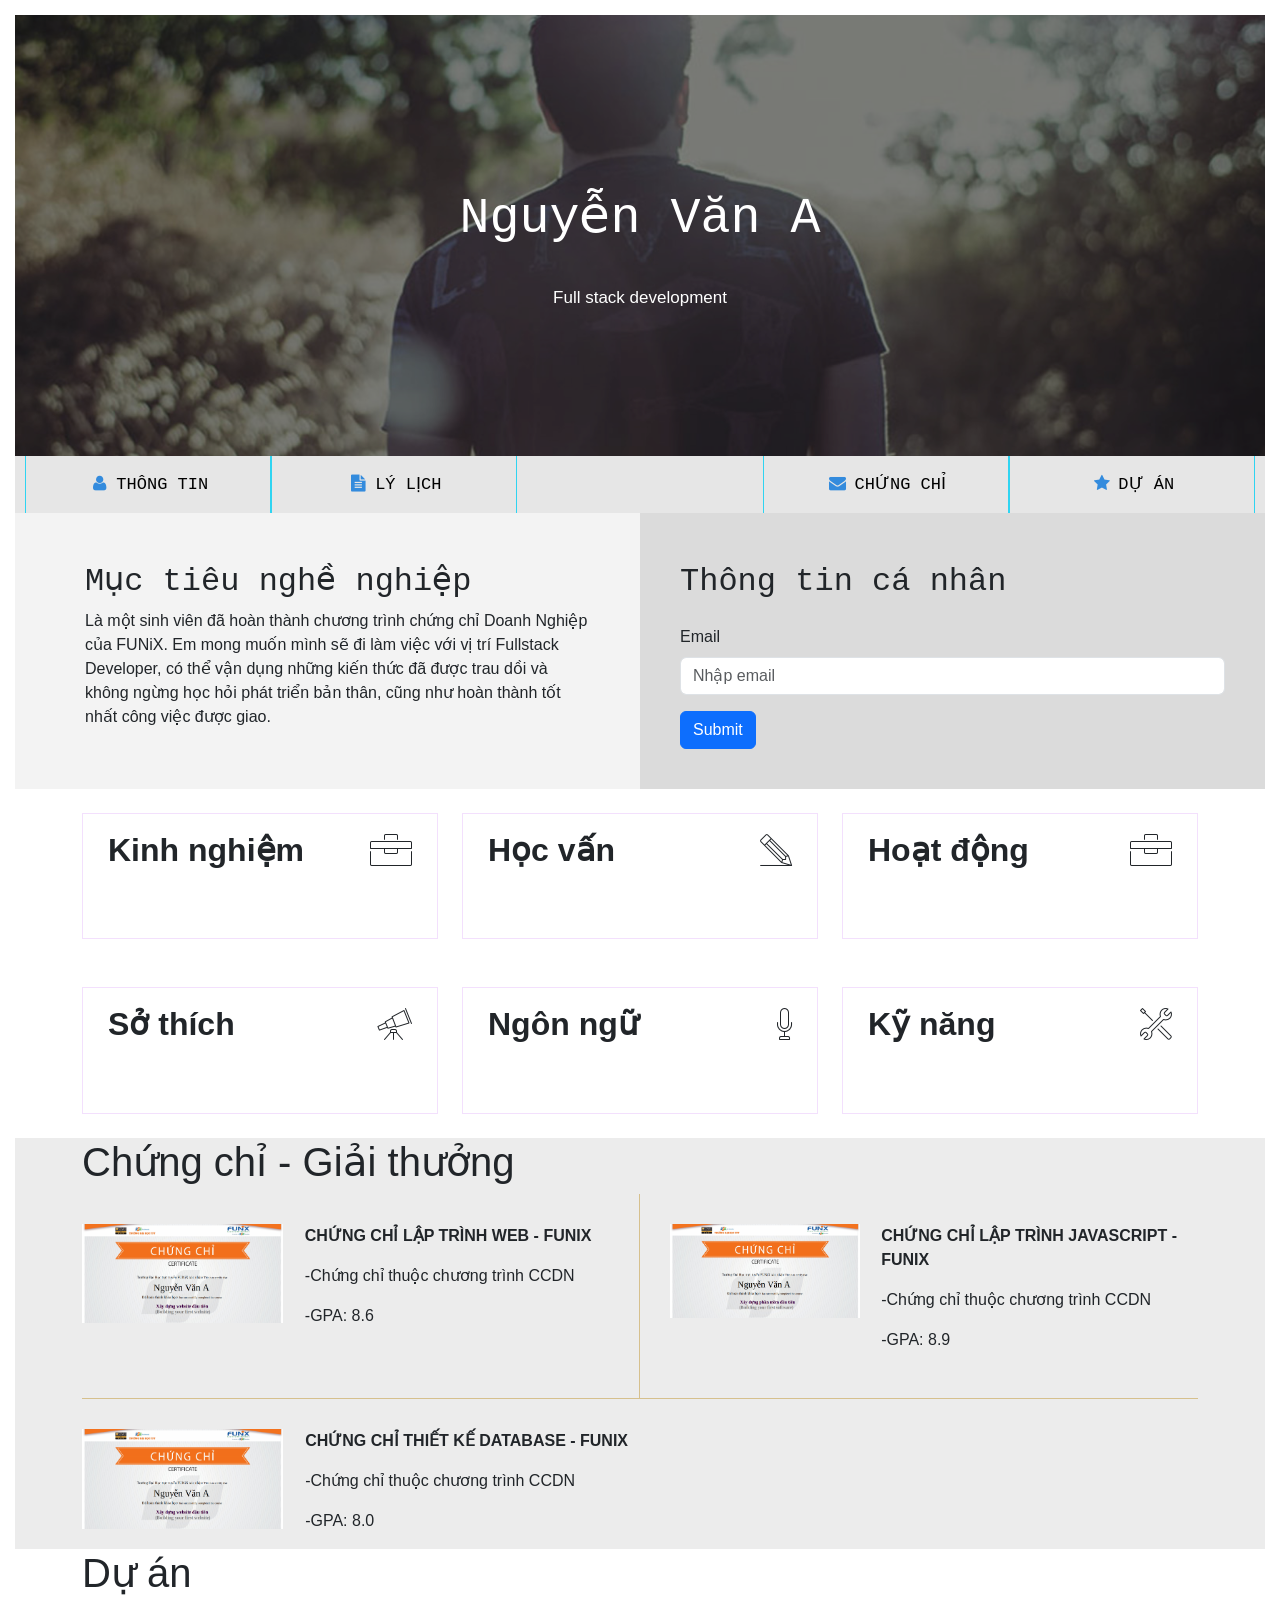
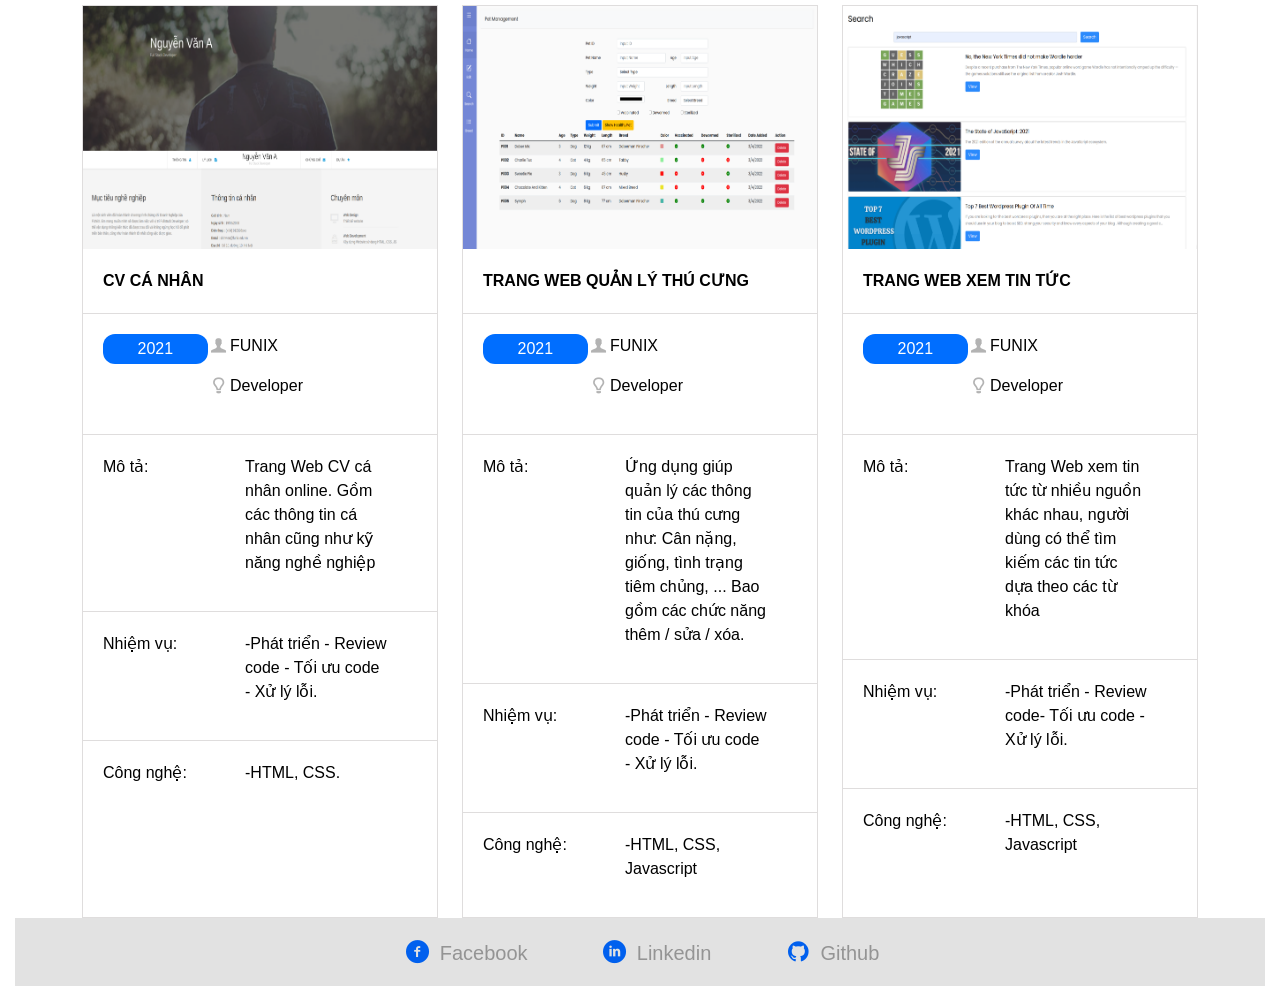
==== commit 9f0ce4c1: "Update index.html" ====
--- a/index.html
+++ b/index.html
@@ -76,7 +76,7 @@
             việc được giao.
           </p>
         </div>
-        div class="thongtincanhan">
+        <div class="thongtincanhan">
         <!-- THONGTINCANHAN -->
         <h2 class="thongtin" style="font-family: monospace">
           Thông tin cá nhân
